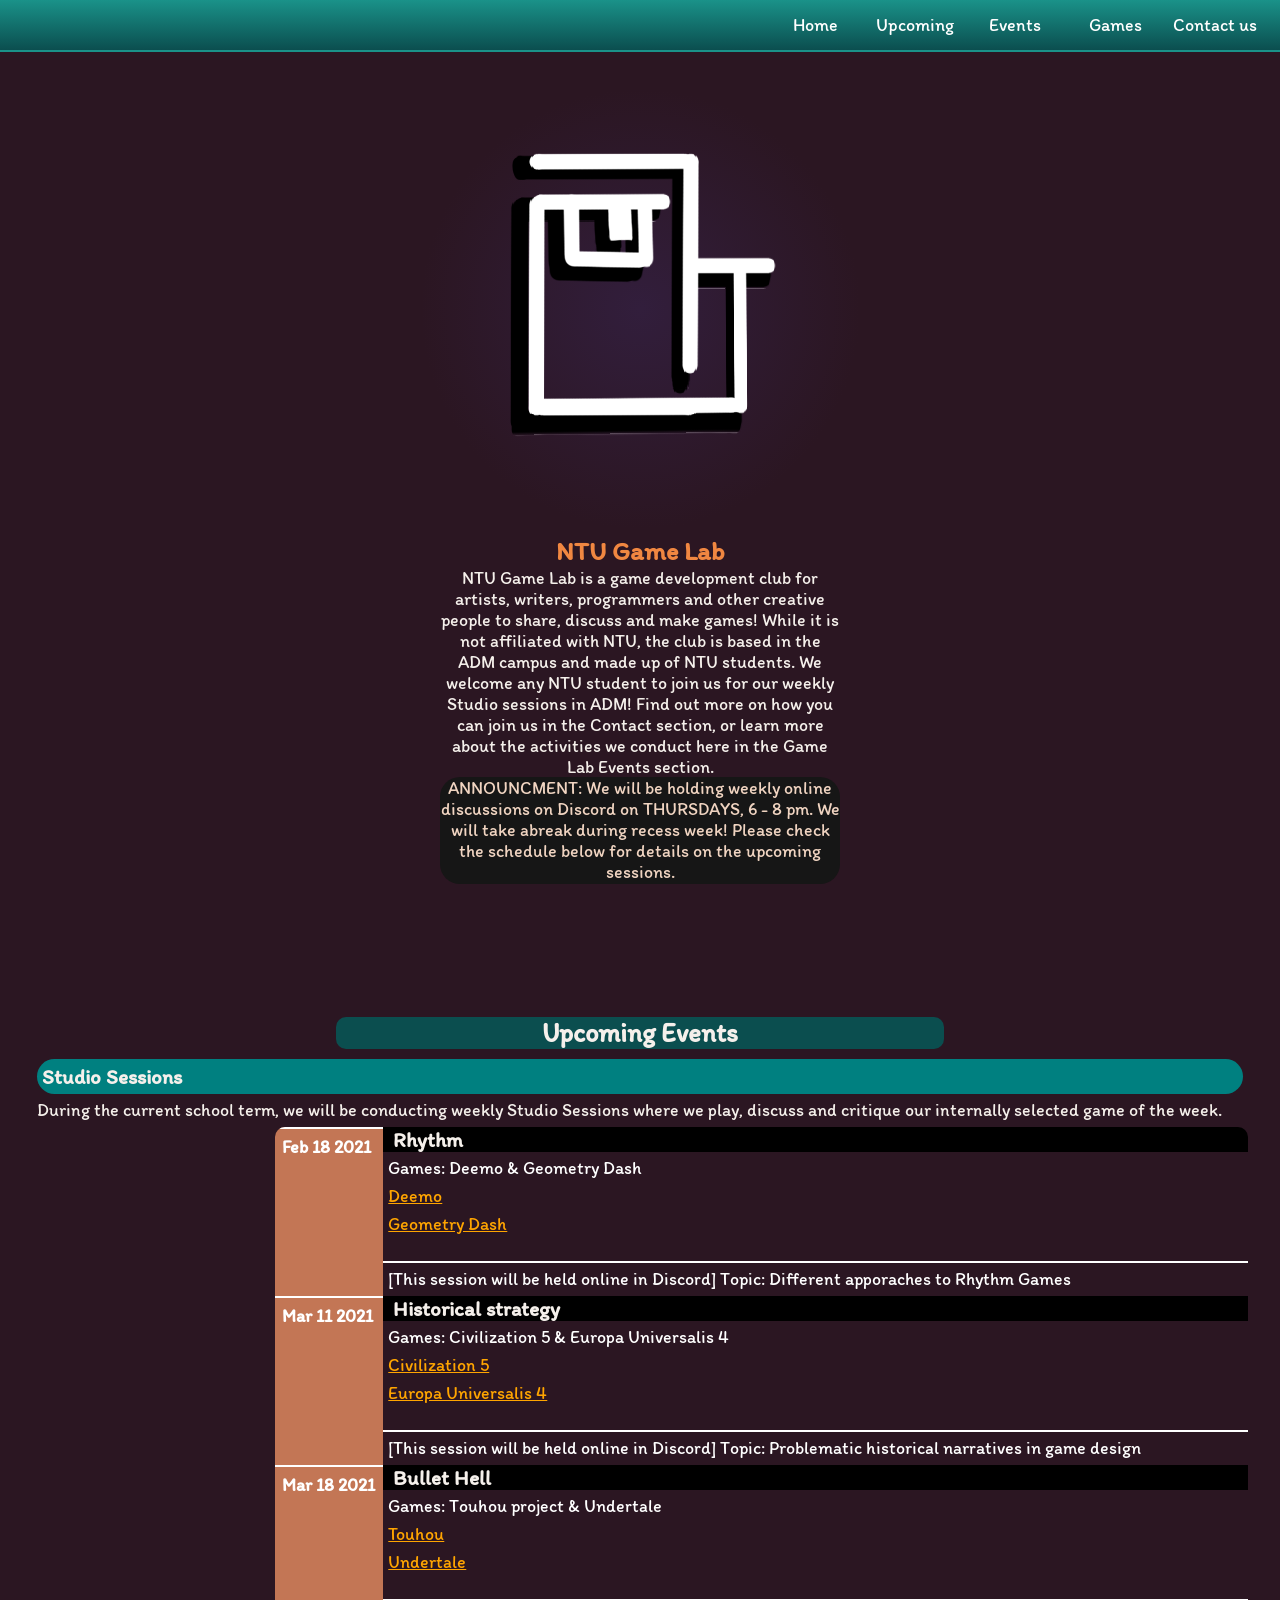
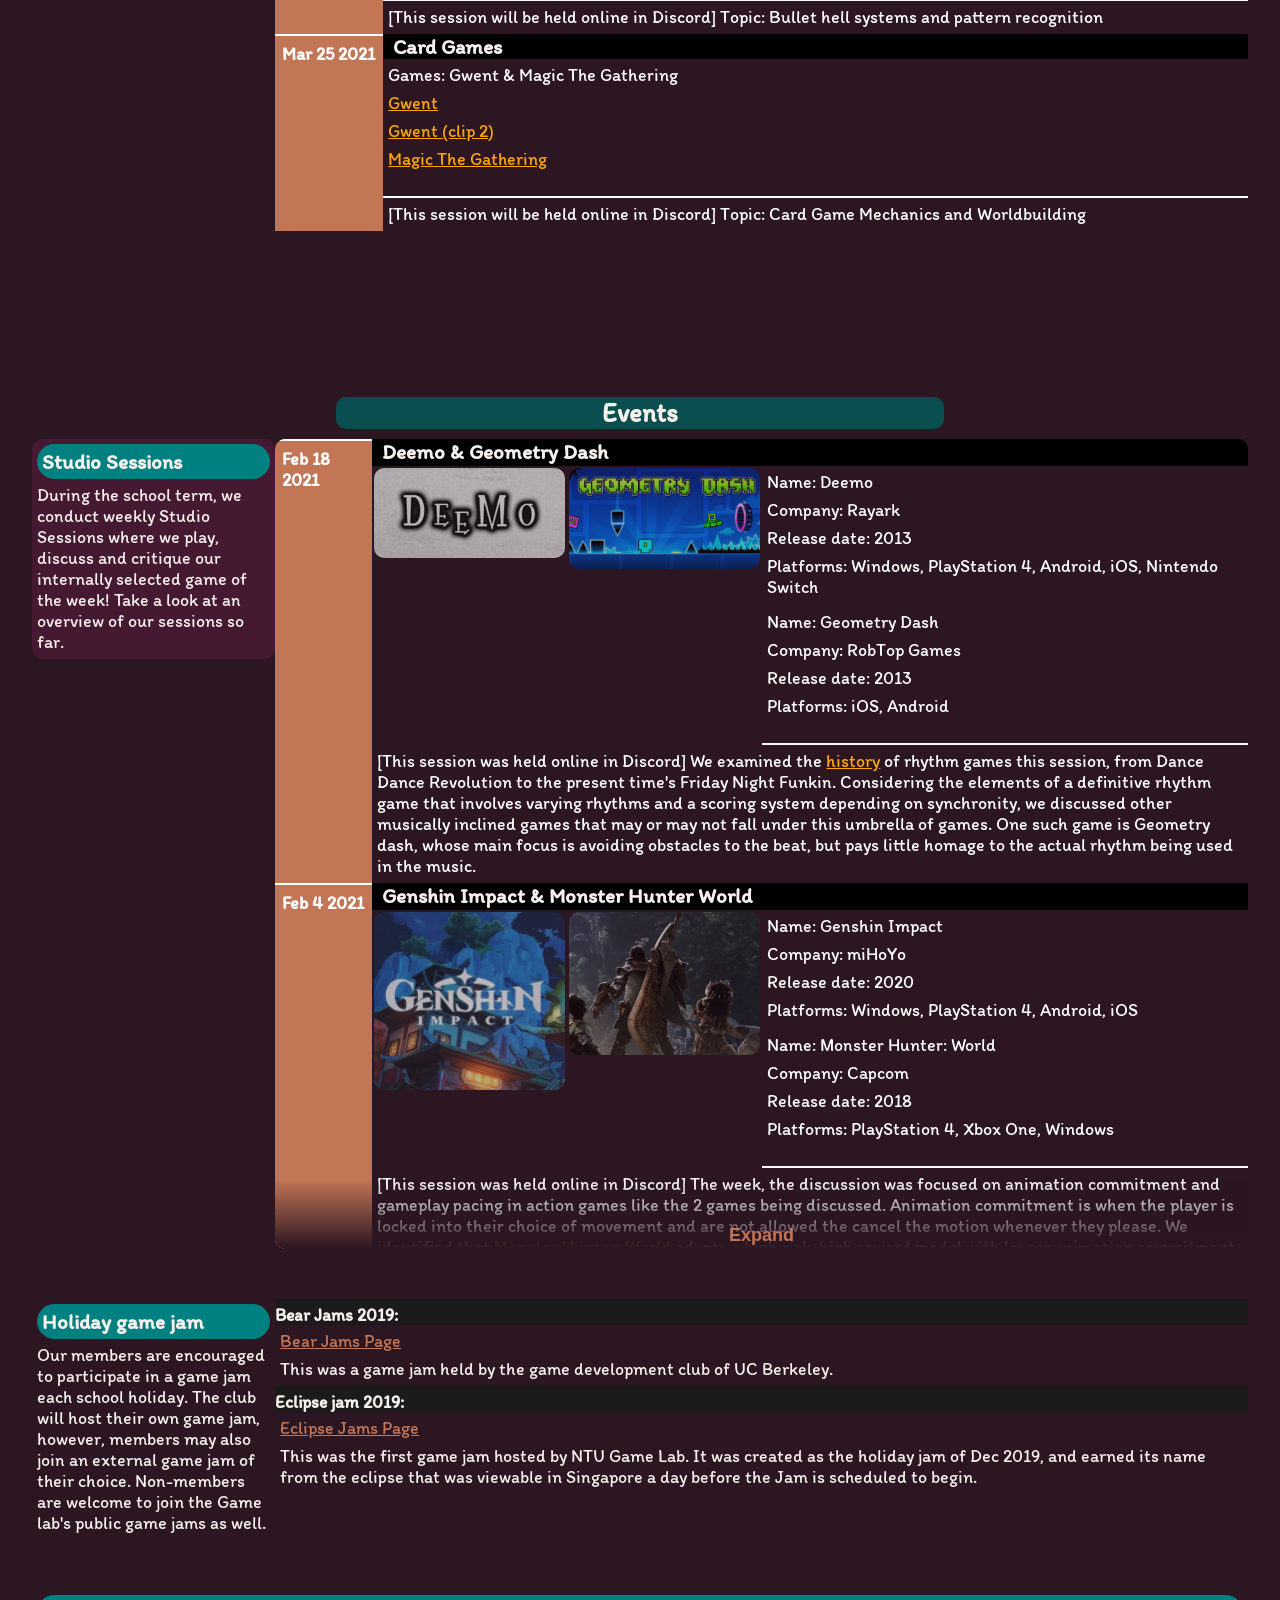
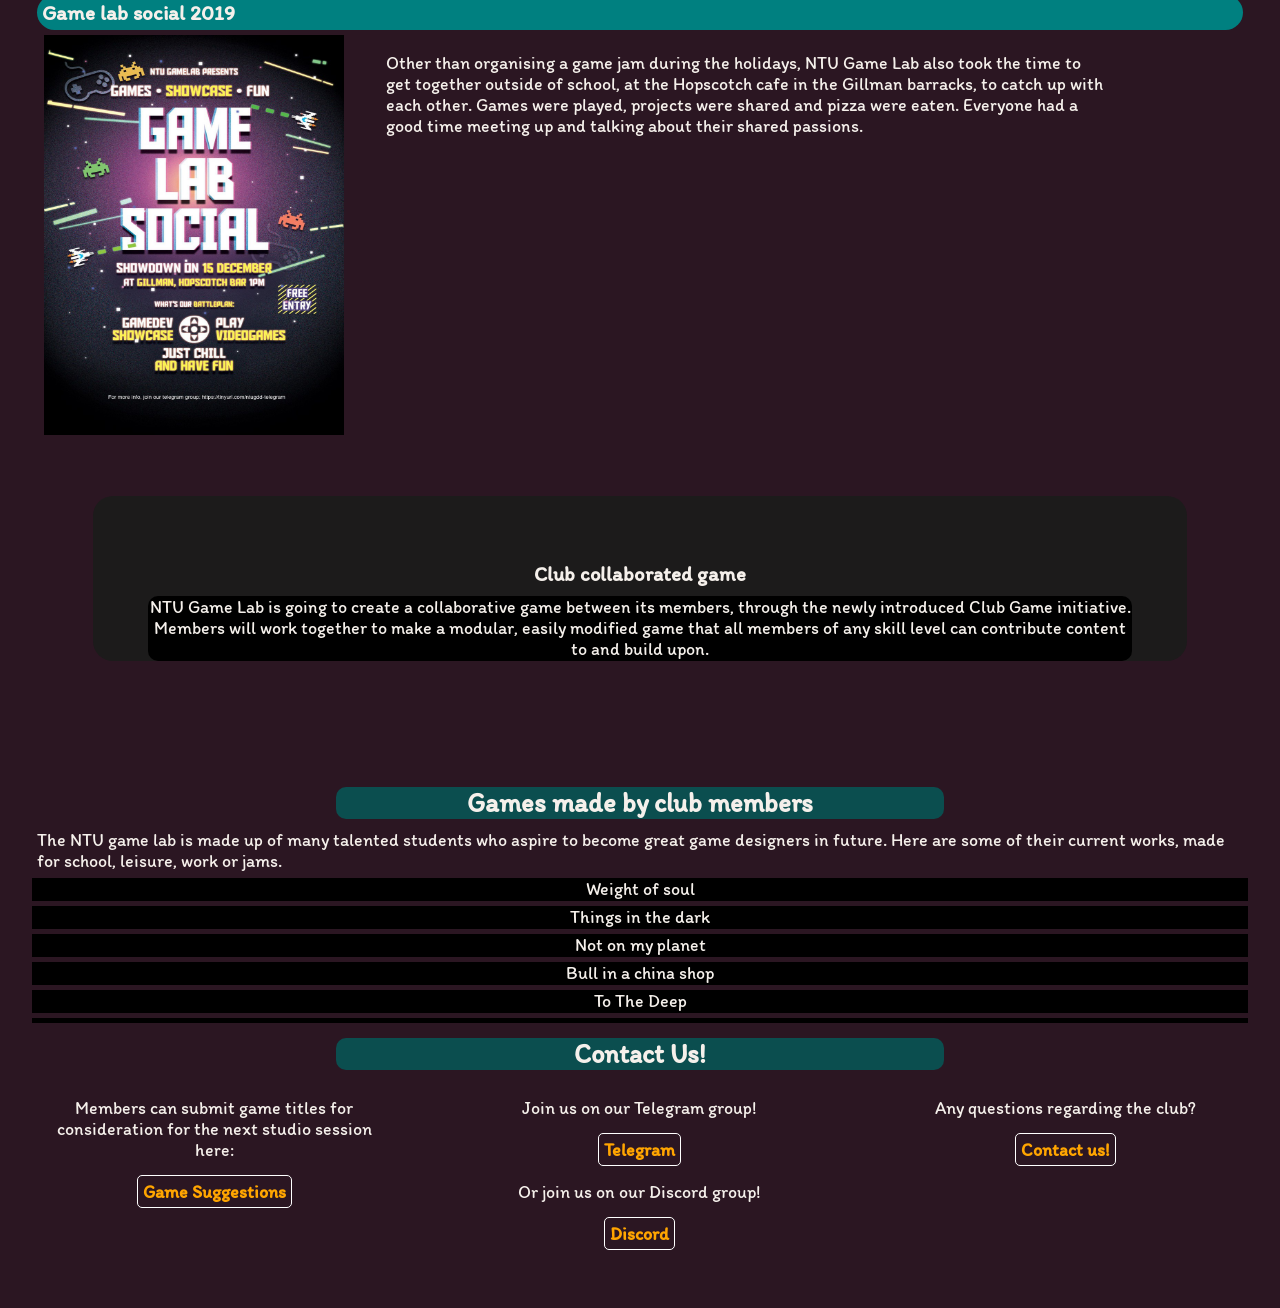
==== index.html @ 14c6bbe9 "New timings" ====
<!DOCTYPE html>

<html>
	 <head>
	 	<meta charset="utf-8">
	 	<meta name="viewport" content="width=device-width, initial-scale=1">
	 	<title>
	 		NTUGameLab
	 	</title>
	 	
	 	<link href="css/style_final.css" rel="stylesheet">
	 	<link href='https://fonts.googleapis.com/css?family=Itim' rel='stylesheet'>
	 	<script>
	 		function expandfunc() {
	 			document.getElementById("expandable").style.height = "100%";
	 			document.getElementById("expandable").style.position = "static";
	 			document.getElementById("box").style.display = "none";
	 			document.getElementById("minbox").style.display = "block";
	 			document.getElementById("expandable").style.overflow = "visible";
	 			var x = document.getElementsByClassName("date_text");
				var y = document.getElementsByClassName("game_titles");
	 			var a;
	 			for (a = 0; a < x.length; a++) {
  					y[a].style.top = "50px";
					}
				var b;
	 			for (b = 0; b < y.length; b++) {
  					x[b].style.top = "50px";
					}
	 		}

	 		function minfunc() {
	 			document.getElementById("expandable").style.height = "50vh";
	 			document.getElementById("expandable").style.position = "relative";
	 			document.getElementById("box").style.display = "block";
	 			document.getElementById("minbox").style.display = "none";
	 			document.getElementById("expandable").style.overflow = "scroll";
	 			var x = document.getElementsByClassName("date_text");
	 			var i;
	 			for (i = 0; i < x.length; i++) {
  					x[i].style.top = "0px";
					}
				var y = document.getElementsByClassName("game_titles");
	 			var a;
	 			for (a = 0; a < x.length; a++) {
  					y[a].style.top = "0px";
					}

				window.location = "#section2";
	 		}

	 		window.addEventListener("load", () => {
 			document.querySelector("body").classList.add("loaded"); 
			});
	 	</script>
	 </head>

	 <nav>
	 	<ul>
	 		<li><a href="#section1">Home</a></li>
	 		<li><a href="#section2">Upcoming</a></li>
	 			<li><a href="#section3">Events</a>
                        <!--dropdown contents-->
                    <ul class="dropdown">
                        <li><a href="#section3">Studio sessions</a></li>
                        <li><a href="#section33">Game Jams</a></li>
                        <li><a href="#section34">Lab Social</a></li>
                        <li><a href="#section35">Club Game</a></li>
                    </ul>
            	</li>
	 		<li><a href="#section4">Games</a></li>
	 		<li><a href="#section5">Contact us</a></li>
	 	</ul>
	 	<section class="clearfix"></section>
	 </nav>

	 <body>
	 	<section class="wrapper">
	 		<header id="section1">
	 			<section>
		 			<img src="images/GL logo.jpg" alt="GameLab logo">
		 			<h1>NTU Game Lab</h1>
		 			<h4>
					NTU Game Lab is a game development club for artists, writers, programmers and other creative people to share, discuss and make games! While it is not affiliated with NTU, the club is based in the ADM campus and made up of NTU students. We welcome any NTU student to join us for our weekly Studio sessions in ADM! Find out more on how you can join us in the Contact section, or learn more about the activities we conduct here in the Game Lab Events section.
					</h4>
					<p> ANNOUNCMENT: We will be holding weekly online discussions on Discord on THURSDAYS, 6 - 8 pm. We will take abreak during recess week! Please check the schedule below for details on the upcoming sessions. </p>
				</section>
			</header>
			
			<section class="section_header" id="section2" style="padding-top:50px">
				<h2>Upcoming Events</h2>
			</section>

			<section class="studio_container">
				<section>
					<h3 class="events_header" id="section21">Studio Sessions</h3>
					<p>During the current school term, we will be conducting weekly Studio Sessions where we play, discuss and critique our internally selected game of the week.</p>
				</section>

				<section class="timeline_container">
					<ul>
						<li class="upcoming">
							<section class="event_date"><p class="date_text"> Feb 18 2021 </p></section>
								<h3 class="game_titles">Rhythm</h3>
										<section class="para">
											<p>Games: Deemo & Geometry Dash</p>
											<p><a href="https://youtu.be/hTI3IUxU4iI" target="_blank">Deemo</a></p> 
											<p><a href="https://youtu.be/wgtxa5CiHrA" target="_blank">Geometry Dash</a></p> 
										</section>

								<p>[This session will be held online in Discord] 
								Topic: Different apporaches to Rhythm Games</p>
						</li>

						<li class="upcoming">
						<section class="event_date"><p class="date_text"> Mar 11 2021 </p></section>
								<h3 class="game_titles">Historical strategy</h3>
										<section class="para">
											<p>Games: Civilization 5 & Europa Universalis 4</p>
											<p><a href="https://youtu.be/ilKgtL5HkIg" target="_blank">Civilization 5</a></p> 
											<p><a href="https://youtu.be/zA-n6DXuG8M" target="_blank">Europa Universalis 4</a></p> 
										</section>

								<p>[This session will be held online in Discord] 
								Topic: Problematic historical narratives in game design</p>
						</li>

						<li class="upcoming">
							<section class="event_date"><p class="date_text"> Mar 18 2021 </p></section>
							<h3 class="game_titles">Bullet Hell</h3>
										<section class="para">
											<p>Games: Touhou project & Undertale</p>
											<p><a href="https://www.youtube.com/watch?v=834hzEX47is" target="_blank">Touhou</a></p> 
											<p><a href="https://youtu.be/SgiHl2kpMis" target="_blank">Undertale</a></p> 
										</section>

								<p>[This session will be held online in Discord] 
								Topic: Bullet hell systems and pattern recognition</p>
						</li>

						<li class="upcoming">
							<section class="event_date"><p class="date_text"> Mar 25 2021 </p></section>
								<h3 class="game_titles">Card Games</h3>
										<section class="para">
											<p>Games: Gwent & Magic The Gathering</p>
											<p><a href="https://youtu.be/5yu7FVZOyAo" target="_blank">Gwent</a></p> 
											<p><a href="https://youtu.be/QE6V8NgKLEQ" target="_blank">Gwent (clip 2)</a></p> 
											<p><a href="https://youtu.be/RZyXU1L3JXk" target="_blank">Magic The Gathering</a></p> 
										</section>

								<p>[This session will be held online in Discord] 
								Topic: Card Game Mechanics and Worldbuilding </p>
						</li>
					</ul>	
			</section>
			<section class="clearfix"></section>

			<section class="section_header" id="section3" style="padding-top:50px">
				<h2>Events</h2>
			</section>

			<section class="studio_container">
				<section class="studio_header">
				<h3 class="events_header" id="section31">Studio Sessions</h3>
				<p>During the school term, we conduct weekly Studio Sessions where we play, discuss and critique our internally selected game of the week! Take a look at an overview of our sessions so far.</p>
				<section class="minbox" id="minbox"><button onclick="minfunc()"><p>Minimise</p></button></section>
				</section>

				<section class="timeline_container" id="expandable">
					<ul>
						<li class="multigame">
							<section class="event_date"><p class="date_text"> Feb 18 2021</p></section>
							<h3 class="game_titles"> Deemo & Geometry Dash</h3>
										<a href="https://deemo.com" target="_blank" class="image image1">
											<section class="image_container">
												<img src="images/deemo.png" alt="https://deemo.com" class="game_image" style="width:100%">
												<section class="overlay">
													<section class="text">Go to site</section>
												</section>
											</section>
										</a>

										<a href="https://store.steampowered.com/app/322170/Geometry_Dash/" target="_blank" class="image image2">
											<section class="image_container">
												<img src="images/geo.png" alt="https://store.steampowered.com/app/322170/Geometry_Dash/" class="game_image" style="width:100%">
												<section class="overlay">
													<section class="text">Go to site</section>
												</section>
											</section>
										</a>
										<section class="clearfix"></section>

										<section class="para">
											<p>Name: Deemo</p>
											<p>Company: Rayark</p>
											<p>Release date: 2013</p>
											<p>Platforms: Windows, PlayStation 4, Android, iOS, Nintendo Switch</p>
											<p> </p>

											<p>Name: Geometry Dash</p>
											<p>Company: RobTop Games</p>
											<p>Release date: 2013</p>
											<p>Platforms: iOS, Android</p>
										</section>

								<p>[This session was held online in Discord] We examined the <a href="https://docs.google.com/presentation/d/1KxuVUyKk7BABR9SKazEMoW6uEi4vVOvwI_0x1cWDPMs/edit?usp=sharing" target="_blank">history</a> of rhythm games this session, from Dance Dance Revolution to the present time's Friday Night Funkin. Considering the elements of a definitive rhythm game that involves varying rhythms and a scoring system depending on synchronity, we discussed other musically inclined games that may or may not fall under this umbrella of games. One such game is Geometry dash, whose main focus is avoiding obstacles to the beat, but pays little homage to the actual rhythm being used in the music. 
								</p>
						</li>

						<li class="multigame">
							<section class="event_date"><p class="date_text"> Feb 4 2021 </p></section>
							<h3 class="game_titles"> Genshin Impact & Monster Hunter World</h3>
										<a href="https://genshin.mihoyo.com/en" target="_blank" class="image image1">
											<section class="image_container">
												<img src="images/genshin.png" alt="https://genshin.mihoyo.com/en" class="game_image" style="width:100%">
												<section class="overlay">
													<section class="text">Go to site</section>
												</section>
											</section>
										</a>

										<a href="http://monsterhunterworld.com" target="_blank" class="image image2">
											<section class="image_container">
												<img src="images/mhw.png" alt="http://monsterhunterworld.com" class="game_image" style="width:100%">
												<section class="overlay">
													<section class="text">Go to site</section>
												</section>
											</section>
										</a>
										<section class="clearfix"></section>

										<section class="para">
											<p>Name: Genshin Impact</p>
											<p>Company: miHoYo</p>
											<p>Release date: 2020</p>
											<p>Platforms: Windows, PlayStation 4, Android, iOS</p>
											<p> </p>

											<p>Name: Monster Hunter: World</p>
											<p>Company: Capcom</p>
											<p>Release date: 2018</p>
											<p>Platforms: PlayStation 4, Xbox One, Windows</p>
										</section>

								<p>[This session was held online in Discord] 
								The week, the discussion was focused on animation commitment and gameplay pacing in action games like the 2 games being discussed. Animation commitment is when the player is locked into their choice of movement and are not allowed the cancel the motion whenever they please. We identified that <a href="https://youtu.be/F8_M-qYEphI" target="_blank">Monster Hunter: World</a> adopts a high risk, high reward model with larger animation commitment for higher damage actions, while <a href="https://youtu.be/_EZx1ly46e4" target="_blank">Genshin Impact</a> allows players to cancel out of even their most strongest abilities most of the time. Additionally, Genshin Impact has a much more forgiving combat system with the health items and plenty of invulnerability frames. These differences lead to one game feeling much faster and fluid compared to another within the genre of action games that seem more turn-based and timing-dependent.</p>
						</li>

						<li class="multigame">
							<section class="event_date"><p class="date_text"> Oct 27 2020 </p></section>
							<h3 class="game_titles">The Last of Us 1 & 2</h3>
										<a href="https://www.playstation.com/en-us/games/the-last-of-us-remastered/" target="_blank" class="image image1">
											<section class="image_container">
												<img src="images/LOU1.jpg" alt="https://www.playstation.com/en-us/games/the-last-of-us-remastered/" class="game_image" style="width:100%">
												<section class="overlay">
													<section class="text">Go to site</section>
												</section>
											</section>
										</a>

										<a href="https://www.playstation.com/en-us/games/the-last-of-us-part-ii-ps4/" target="_blank" class="image image2">
											<section class="image_container">
												<img src="images/LOU2.png" alt="https://www.playstation.com/en-us/games/the-last-of-us-part-ii-ps4/" class="game_image" style="width:100%">
												<section class="overlay">
													<section class="text">Go to site</section>
												</section>
											</section>
										</a>
										<section class="clearfix"></section>

										<section class="para">
											<p>Name: The Last of Us</p>
											<p>Company: Naughty Dog</p>
											<p>Release date: 2013</p>
											<p>Platforms: PlayStation 3, PlayStation 4</p>
											<p> </p>

											<p>Name: The Last of Us Part 2</p>
											<p>Company: Naughty Dog</p>
											<p>Release date: 2020</p>
											<p>Platforms: PlayStation 4</p>
										</section>

								<p>[This session was held online in Discord] 
								It is interesting how the two games build on each other to build a complex and brutal story in the post apocalyptic setting. The last of us 2 uses game mechanics and storytelling to illustrate the cycle of violence. The evolution of minigame like the guitar playing mini through points of the games is also used to convey emotions of loss and healing.</p>
						</li>

						<li class="multigame">
							<section class="event_date"><p class="date_text"> Oct 21 2020 </p></section>
							<h3 class="game_titles">Night in the Woods & Kentucky Route Zero</h3>
										<a href="http://www.nightinthewoods.com" target="_blank" class="image image1">
											<section class="image_container">
												<img src="images/NITW.png" alt="http://www.nightinthewoods.com" class="game_image" style="width:100%">
												<section class="overlay">
													<section class="text">Go to site</section>
												</section>
											</section>
										</a>

										<a href="http://kentuckyroutezero.com" target="_blank" class="image image2">
											<section class="image_container">
												<img src="images/Kentuky.png" alt="http://kentuckyroutezero.com" class="game_image" style="width:100%">
												<section class="overlay">
													<section class="text">Go to site</section>
												</section>
											</section>
										</a>
										<section class="clearfix"></section>

										<section class="para">
											<p>Name: Night in the Woods</p>
											<p>Company: Infinite Fall</p>
											<p>Release date: 2017</p>
											<p>Platforms: PC, PlayStation 4, Xbox One, Nintendo Switch</p>
											<p> </p>

											<p>Name: Kentucky Route Zero</p>
											<p>Company: Cardboard Computer</p>
											<p>Release date: 2013</p>
											<p>Platforms: PC, PlayStation 4, Xbox One, Nintendo Switch</p>
										</section>

								<p>[This session was held online in Discord] 
								This week, the group discussed narrative plus mechanics in the games' use of sound, textboxes and choices to bring out their overarching moods. And how games can be designed to achieve goals while not going over their budget.</p>
						</li>

						<li class="multigame">
							<section class="event_date"><p class="date_text"> Oct 14 2020 </p></section>
							<h3 class="game_titles">XCOM:eu & Invisible, Inc.</h3>
										<a href="https://www.xcom.com/xcom-enemy-unknown/" target="_blank" class="image image1">
											<section class="image_container">
												<img src="images/Xcom.jpg" alt="https://www.xcom.com/xcom-enemy-unknown/" class="game_image" style="width:100%">
												<section class="overlay">
													<section class="text">Go to site</section>
												</section>
											</section>
										</a>

										<a href="https://www.klei.com/games/invisible-inc" target="_blank" class="image image2">
											<section class="image_container">
												<img src="images/Invis.png" alt="https://www.klei.com/games/invisible-inc" class="game_image" style="width:100%">
												<section class="overlay">
													<section class="text">Go to site</section>
												</section>
											</section>
										</a>
										<section class="clearfix"></section>

										<section class="para">
											<p>Name: XCOM: Enemy Unknown</p>
											<p>Company: Firaxis Games</p>
											<p>Release date: 2012</p>
											<p>Platforms: PC, PlayStation 4, Xbox One, Nintendo Switch</p>
											<p> </p>

											<p>Name: Invisible, Inc.</p>
											<p>Company: Klei Entertainment </p>
											<p>Release date: 2015</p>
											<p>Platforms: PC, PlayStation 4, Nintendo Switch</p>
										</section>

								<p>[This session was held online in Discord] 
								The turn-based strategy genre have a wild range of specific mechanics. These two games both use the cover system, but one gives significantly more control to the player. We also discussed how one genre can have many stylistic extremes, with Mario + Rabbids Kingdom Battle also using similar mechanics.</p>
						</li>

						<li class="multigame">
							<section class="event_date"><p class="date_text"> Oct 7 2020 </p></section>
							<h3 class="game_titles">Valorant & CS:go</h3>
										<a href="https://playvalorant.com/en-sg/" target="_blank" class="image image1">
											<section class="image_container">
												<img src="images/Valorant.png" alt="https://playvalorant.com/en-sg/" class="game_image" style="width:100%">
												<section class="overlay">
													<section class="text">Go to site</section>
												</section>
											</section>
										</a>

										<a href="https://blog.counter-strike.net" target="_blank" class="image image2">
											<section class="image_container">
												<img src="images/CSGO.png" alt="https://blog.counter-strike.net" class="game_image" style="width:100%">
												<section class="overlay">
													<section class="text">Go to site</section>
												</section>
											</section>
										</a>
										<section class="clearfix"></section>

										<section class="para">
											<p>Name: Valorant</p>
											<p>Company: Riot Games</p>
											<p>Release date: 2020</p>
											<p>Platforms: Microsoft Windows</p>
											<p> </p>

											<p>Name: Counter-Strike: Global Offensive</p>
											<p>Company: Valve </p>
											<p>Release date: 2012</p>
											<p>Platforms: PC, PlayStation 3, Xbox 360</p>
										</section>

								<p>[This session was held online in Discord] 
								This very technical session focused in depth about pro strategies in these two esports games, and how their different mechanics effect player's demographic and play styles in the competitive scene. </p>
						</li>

						<li class="multigame">
							<section class="event_date"><p class="date_text"> Sept 23 2020 </p></section>
							<h3 class="game_titles">Ori & Hollow Knight</h3>
										<a href="https://www.orithegame.com/blind-forest/" target="_blank" class="image image1">
											<section class="image_container">
												<img src="images/ori.png" alt="https://www.orithegame.com/blind-forest/" class="game_image" style="width:100%">
												<section class="overlay">
													<section class="text">Go to site</section>
												</section>
											</section>
										</a>

										<a href="https://hollowknight.com" target="_blank" class="image image2">
											<section class="image_container">
												<img src="images/Hollow.png" alt="https://hollowknight.com" class="game_image" style="width:100%">
												<section class="overlay">
													<section class="text">Go to site</section>
												</section>
											</section>
										</a>
										<section class="clearfix"></section>

										<section class="para">
											<p>Name: Ori and the Blind Forest</p>
											<p>Company: Moon Studios</p>
											<p>Release date: 2015</p>
											<p>Platforms: PC, Xbox One, Nintendo Switch</p>
											<p> </p>

											<p>Name: Hollow Knight</p>
											<p>Company: Team Cherry</p>
											<p>Release date: 2017</p>
											<p>Platforms: PC, PlayStation 4, Xbox One, Nintendo Switch</p>
										</section>

								<p>[This session was held online in Discord] 
								With both games relying heavily on colour coding, too much colours could result in potential noise for game. Differences in the gameplay experience led to a debate on the utility of a small cast of characters vs a larger one. We observed that Ori's more flowy controls match its larger (scaled to character) areas and the knight's precise controls to a smaller area. Finally, we examined how the two games links their health system to other mechanics. Namely magic vs saving and magic. </p>
						</li>

						<li class="multigame">
							<section class="event_date"><p class="date_text"> Sept 16 2020 </p></section>
							<h3 class="game_titles">Semblance & The Floor is Jelly</h3>
										<a href="https://www.nyamakop.co.za" target="_blank" class="image image1">
											<section class="image_container">
												<img src="images/SEMBLANCE.jpg" alt="https://www.nyamakop.co.za" class="game_image" style="width:100%">
												<section class="overlay">
													<section class="text">Go to site</section>
												</section>
											</section>
										</a>

										<a href="https://thefloorisjelly.com" target="_blank" class="image image2">
											<section class="image_container">
												<img src="images/Jelly.png" alt="https://thefloorisjelly.com" class="game_image" style="width:100%">
												<section class="overlay">
													<section class="text">Go to site</section>
												</section>
											</section>
										</a>
										<section class="clearfix"></section>

										<section class="para">
											<p>Name: Semblance</p>
											<p>Company: Nyamakop</p>
											<p>Release date: 2018</p>
											<p>Platforms: PC, Nintendo Switch</p>
											<p> </p>

											<p>Name: The Floor is Jelly</p>
											<p>Company: Auren Snyder</p>
											<p>Release date: 2018</p>
											<p>Platforms: PC</p>
										</section>

								<p>[This session was held online in Discord] 
								These are both puzzle platformers in the itch.Io BLM bundle who makes sure of malleable environment as a main mechanic. However, the discussion brought about the different levels of engagement from the player to the game due to the more limited amount of randomness and alternative solutions in Semblance compared to The Floor is Jelly.</p>
						</li>

						<li class="multigame">
							<section class="event_date"><p class="date_text"> Sept 9 2020 </p></section>
							<h3 class="game_titles">>Observer_ & Detention</h3>
										<a href="https://observer-game.com" target="_blank" class="image image1">
											<section class="image_container">
												<img src="images/Observer.png" alt="https://observer-game.com" class="game_image" style="width:100%">
												<section class="overlay">
													<section class="text">Go to site</section>
												</section>
											</section>
										</a>

										<a href="http://redcandlegames.com/presskit/sheet.php?p=detention#trailers" target="_blank" class="image image2">
											<section class="image_container">
												<img src="images/detention.png" alt="http://redcandlegames.com/presskit/sheet.php?p=detention#trailers" class="game_image" style="width:100%">
												<section class="overlay">
													<section class="text">Go to site</section>
												</section>
											</section>
										</a>
										<section class="clearfix"></section>

										<section class="para">
											<p>Name: >Observer_ </p>
											<p>Company: Bloober Team</p>
											<p>Release date: 2017</p>
											<p>Platforms: PC, PlayStation 4, Xbox One, Nintendo Switch</p>
											<p> </p>

											<p>Name: Detention</p>
											<p>Company: Red Candle Games</p>
											<p>Release date: 2017</p>
											<p>Platforms: PC, PlayStation 4, Nintendo Switch</p>
										</section>

								<p>[This session was held online in Discord] 
								These two horror games well reflects aspects of their individual cultures, harnessing paranoia and fear we feel in our real lives to make us feel afraid while playing the games. It was especially interesting to discuss the impact of culturally relevant events reflected in these games as part of its narratives.</p>
						</li>

						<li class="multigame">
							<section class="event_date"><p class="date_text"> Sept 2 2020 </p></section>
							<h3 class="game_titles">A Dark Room & Candy Box</h3>
										<a href="http://adarkroom.doublespeakgames.com" target="_blank" class="image image1">
											<section class="image_container">
												<img src="images/Dark.jpg" alt="http://adarkroom.doublespeakgames.com" class="game_image" style="width:100%">
												<section class="overlay">
													<section class="text">Go to site</section>
												</section>
											</section>
										</a>

										<a href="https://candybox2.github.io/candybox/" target="_blank" class="image image2">
											<section class="image_container">
												<img src="images/Candy.png" alt="https://candybox2.github.io/candybox/" class="game_image" style="width:100%">
												<section class="overlay">
													<section class="text">Go to site</section>
												</section>
											</section>
										</a>
										<section class="clearfix"></section>

										<section class="para">
											<p>Name: A Dark Room</p>
											<p>Company: Doublespeak Games</p>
											<p>Release date: 2013</p>
											<p>Platforms: PC</p>
											<p> </p>

											<p>Name: Candy Box</p>
											<p>Company: Aniwey</p>
											<p>Release date: 2013</p>
											<p>Platforms: PC</p>
										</section>

								<p>[This session was held online in Discord] 
								Despite the lack of graphics , sounds and feedback, these web games are still captivating and engaging to the audience. As text-based real-time idle games, we discussed how new players might not be patient enough to wait for new progress. Due to its limited medium, the lack of feedback in combat for these games were also a factor that decreased its attractiveness to players now.</p>
						</li>

						<li class="multigame">
							<section class="event_date"><p class="date_text"> Aug 26 2020 </p></section>
							<h3 class="game_titles">Gris & Transistor</h3>
										<a href="https://nomada.studio" target="_blank" class="image image1">
											<section class="image_container">
												<img src="images/GRIS.png" alt="https://nomada.studio" class="game_image" style="width:100%">
												<section class="overlay">
													<section class="text">Go to site</section>
												</section>
											</section>
										</a>

										<a href="https://www.supergiantgames.com/games/transistor/" target="_blank" class="image image2">
											<section class="image_container">
												<img src="images/Transistor_Box_Art_.jpg" alt="https://www.supergiantgames.com/games/transistor/" class="game_image" style="width:100%">
												<section class="overlay">
													<section class="text">Go to site</section>
												</section>
											</section>
										</a>
										<section class="clearfix"></section>

										<section class="para">
											<p>Name: Gris</p>
											<p>Company: Nomada Studios</p>
											<p>Release date: 2018</p>
											<p>Platforms: PC, Nintendo Switch, PlayStation 4</p>
											<p> </p>

											<p>Name: Transistor</p>
											<p>Company: Supergiant Games</p>
											<p>Release date: 2017</p>
											<p>Platforms: PlayStation 4, Nintendo Switch, PC</p>
										</section>

								<p>[This session was held online in Discord] 
								This session was spent discussing how the two games used the silent protagonist trope as a narrative focal points for their games. The abstract world of Gris allows for a much lighter cognitive load than the action-packed, colourful world of transistor-- each art style and game mechanic suiting their individual emotional landscape. We also exchanged thoughts on the two game's endings and our own experiences playing these games. In conclusion, Gris is a relaxing game with tense moments, while transistor is a tense game with relaxing moments.</p>
						</li>

						<li class="multigame">
							<section class="event_date"><p class="date_text"> Aug 19 2020 </p></section>
							<h3 class="game_titles">Fall guys & overcooked</h3>
										<a href="http://www.ghosttowngames.com/overcooked/" target="_blank" class="image image1">
											<section class="image_container">
												<img src="images/Boat_Screen.jpg" alt="http://www.ghosttowngames.com/overcooked/" class="game_image" style="width:100%">
												<section class="overlay">
													<section class="text">Go to site</section>
												</section>
											</section>
										</a>

										<a href="https://fallguys.com" target="_blank" class="image image2">
											<section class="image_container">
												<img src="images/Fallguys.png" alt="https://fallguys.com" class="game_image" style="width:100%">
												<section class="overlay">
													<section class="text">Go to site</section>
												</section>
											</section>
										</a>
										<section class="clearfix"></section>

										<section class="para">
											<p>Name: Overcooked</p>
											<p>Company: 2016</p>
											<p>Release date: Ghost town games</p>
											<p>Platforms: Nintendo Switch, PlayStation 4, Xbox 1, PC(Windows)</p>
											<p> </p>

											<p>Name: Fall Guys: Ultimate Knockout</p>
											<p>Company: Mediatonic</p>
											<p>Release date: 2020</p>
											<p>Platforms: PlayStation 4, PC</p>
										</section>

								<p>[This session was held online in Discord] 
								As very different games with similar aesthetics, the two games serve very different roles: Overcooked is a team game that we play to improve our co-operation skills and task management, while Fall Guys allow us to relax and have fun - to a certain extent. As we look closely at the techniques these games employ to increase their replay value, we also discussed how we might improve or change these games to make them more repayable.</p>
						</li>

						<li class="monogame_container">
							<section class="event_date"><p class="date_text"> Apr 6 2020 </p></section>
							<h3 class="game_titles">Batman: Arkham Knight</h3>

							<a href="https://rocksteadyltd.com/#arkham-knight" target="_blank" class="image">
								<section class="image_container">
									<img src="images/batman.png" alt="https://rocksteadyltd.com/#arkham-knight" class="game_image" style="width:100%">
									<section class="overlay">
										<section class="text">Go to site</section>
									</section>
								</section>
							</a>
							<section class="clearfix"></section>

							<section class="para">
								<p>Name: Batman: Arkham Knight</p>
								<p>Creator: Rcoksteady Studios</p>
								<p>Release date: 2015</p>
								<p>Platforms: PC, Playstation 4, Xbox One</p>
							</section>

							<p>[This session was held online in Discord]
							After a few weeks of indie games, we return to a triple A franchise. With it's atmospheric music and gritty shaders, we discussed the use of the Batman IP within the game world, as well as overused comic book cliches in game. With the game's extensive amount of content and unique mechanics, it is hard to find any fault in such a game made with as much time, effort and love as Batman: Arkham Knight.</p>
						</li>

						<li class="monogame_container">
							<section class="event_date"><p class="date_text"> Mar 30 2020 </p></section>
							<h3 class="game_titles">Disco Elysium</h3>

							<a href="https://zaumstudio.com" target="_blank" class="image">
								<section class="image_container">
									<img src="images/Disco.png" alt="https://zaumstudio.com" class="game_image" style="width:100%">
									<section class="overlay">
										<section class="text">Go to site</section>
									</section>
								</section>
							</a>
							<section class="clearfix"></section>

							<section class="para">
								<p>Name: Disco Elysium</p>
								<p>Creator: ZA/UM</p>
								<p>Release date: 2019</p>
								<p>Platforms: PC, Playstation 4, Xbox One</p>
							</section>

							<p>[This session was held online in Discord]
							The award-winning rpg game, Disco Elysium brought us along a journey of examining desktop game mechanics and text adventure games combined. The interesting UI design, accompanied by a talk by the developers regarding it, serves as a backdrop for us to think about considerations for our own UI designs in future.</p>
						</li>

						<li class="monogame_container">
							<section class="event_date"><p class="date_text"> Mar 23 2020 </p></section>

								<h3 class="game_titles">Thomas was alone</h3>
								<a href="http://www.mikebithellgames.com/thomaswasalone/" target="_blank" class="image">
									<section class="image_container">
										<img src="images/TWA.png" alt="http://www.mikebithellgames.com/thomaswasalone/" class="game_image" style="width:100%">
										<section class="overlay">
											<section class="text">Go to site</section>
										</section>
									</section>
								</a>
								<section class="clearfix"></section>

								<section class="para">
									<p>Name: Thomas was alone</p>
									<p>Creator: Mike Bithell</p>
									<p>Release date: 2012</p>
									<p>Platforms: PC, Playstation 4, Android, Xbox One</p>
								</section>

								<p>[This session was held online in Discord] Thomas was alone implored us to examine how an interesting narration can make us invested in the most simplest of character sprites. While the portrayal of female characters in the game has room for improvement, each of the cubic characters are fleshed out well through their abilities and their thoughts. As a puzzle platformer, the game has small accessibility issues and slightly unbalanced difficulty, giving rise to our discussion of how we could improve the game to allow different skill levels to complete such a game.</p>
						</li>

						<li class="monogame_container">
							<section class="event_date"><p class="date_text"> Mar 16 2020 </p></section>

								<h3 class="game_titles">Undertale</h3>
								<a href="https://undertale.com" target="_blank" class="image">
									<section class="image_container">
										<img src="images/Undertale.jpg" alt="https://undertale.com" class="game_image" style="width:100%">
										<section class="overlay">
											<section class="text">Go to site</section>
										</section>
									</section>
								</a>
								<section class="clearfix"></section>

								<section class="para">
									<p>Name: Undertale</p>
									<p>Creator: Toby Fox</p>
									<p>Release date: 2015</p>
									<p>Platforms: PC, PS4, PS Vita, Nintendo switch</p>
								</section>

								<p>Undertale, the intrnational sensation. We discussed how Undertale wins the hearts of so many players with its great sotrytelling and compelling music. Even while it's gameplay may not be for everyone, it's whismical and unique narrative tone is consistently loved by a great number of people. It truly is an insiprational game, not just through its contents, but also through the meta narrative of a single person, working mostly by himself, being able to bring an entire world to life through successfuly creating such an expansive game.</p>
						</li>

						<li class="monogame_container">
							<section class="event_date"><p class="date_text"> Mar 9 2020 </p></section>
							<h3 class="game_titles">Abzu</h3>
							<a href="https://abzugame.com" target="_blank" class="image">
								<section class="image_container">
									<img src="images/abzu.jpg" alt="https://abzugame.com" class="game_image" style="width:100%">
									<section class="overlay">
										<section class="text">Go to site</section>
									</section>
								</section>
							</a>
							<section class="clearfix"></section>

							<section class="para">
								<p>Name: Abzu</p>
								<p>Company: Giant Squid</p>
								<p>Release date: 2016</p>
								<p>Platforms: PC, PS4, Xbox One, Nintendo switch</p>
							</section>

							<p>Diving into the beautiful world that is Abzu, we examined the use of symbols, lighting and leading lines in level design and storytelling. Although it's controls take some getting used to and the gameplay may be dry for some of our members, we all had a good time listening to this <a href="https://youtu.be/l9NX06mvp2E" target="_blank">talk</a> by the developers on how they solved certain issues they faced with the game.</p>
						</li>

						<li class="monogame_container">
							<section class="event_date"><p class="date_text"> Feb 24 2020 </p></section>
							<h3 class="game_titles">StarCraft</h3>
							<a href="https://starcraft.com/en-sg/" target="_blank" class="image">
								<section class="image_container">
									<img src="images/starcraft.jpg" alt="https://starcraft.com/en-sg/" class="game_image" style="width:100%">
									<section class="overlay">
										<section class="text">Go to site</section>
									</section>
								</section>
							</a>
							<section class="clearfix"></section>

							<section class="para">
								<p>Name: StarCraft</p>
								<p>Company: Blizzard Entertainment</p>
								<p>Release date: 1998</p>
								<p>Platforms: PC, Nintendo64</p>
							</section>

							<p>We explore the original real-time strategy game that started the entire genre and introduced new ways to integrate storytelling with gameplay. While we spent time criticising the limited pathfinding capabilities of this classic, the game also gave us an opportunity  appreciate how technology has improved through our lifetime.</p>
						</li>

						<li class="monogame_container">
							<section class="event_date"><p class="date_text"> Feb 17 2020 </p></section>
							<h3 class="game_titles">Sky: Children of the light</h3>
							<a href="https://thatskygame.com" target="_blank" class="image">
								<section class="image_container">
									<img src="images/skyimage.jpg" alt="https://thatskygame.com" class="game_image" style="width:100%">
									<section class="overlay">
										<section class="text">Go to site</section>
									</section>
								</section>
							</a>
							<section class="clearfix"></section>

							<section class="para">
								<p>Name: Sky:Children of the light</p>
								<p>Company: That Game company</p>
								<p>Release date: 2019</p>
								<p>Platforms: Xbox One, IOS, Android, Playstation 4</p>
							</section>

							<p>Our first lab session examining a mobile game, ThatSkyGame brought us a journey through cloud shaders, crunchy grass sound effects and slightly troublesome one-handed controls. We discussed the choices made for the game to be mobile and multiplayer, as well as how it might function as a walking simulator instead.</p>
						</li>

						<li class="monogame_container">
							<section class="event_date"><p class="date_text"> Feb 10 2020 </p></section>
							<h3 class="game_titles">Half-life 2</h3>
							<a href="https://www.half-life.com/en/halflife2" target="_blank" class="image">
								<section class="image_container">
									<img src="images/halflife2_coverart.jpg" alt="https://www.half-life.com/en/halflife2" class="game_image" style="width:100%">
									<section class="overlay">
										<section class="text">Go to site</section>
									</section>
								</section>
							</a>
							<section class="clearfix"></section>

							<section class="para">
								<p>Name: Half-life 2</p>
								<p>Company: Valve</p>
								<p>Release date: 2004</p>
								<p>Platforms: Xbox, Xbox 360, PlayStation 3, PC</p>
							</section>

							<p>We examined this classic for all its firsts in video game history, such as its extensive use of environmental storytelling, lack of cutscene and interactability with physics objects in game. We also spent time appreciating the signposting in the game, where lit areas lead the player towards their next objective. From the occasional trouble the new players in our session faced, there were still some unresolved pathfinding issues in the game.</p>
						</li>

						<li class="monogame_container">
							<section class="event_date"><p class="date_text"> Feb 3 2020 </p></section>
							<h3 class="game_titles">Edith Finch</h3>
							<a href="http://www.giantsparrow.com/games/finch/" target="_blank" class="image">
								<section class="image_container">
									<img src="images/house_through_trees.jpg" alt="http://www.giantsparrow.com/games/finch/" class="game_image" style="width:100%">
									<section class="overlay">
										<section class="text">Go to site</section>
									</section>
								</section>
							</a>
							<section class="clearfix"></section>

							<section class="para">
								<p>Name: What remains of Edith Finch</p>
								<p>Company: Giant sparrow</p>
								<p>Release date: 2017</p>
								<p>Platforms: Playstation4, Xbox 1, Nintendo switch</p>
							</section>

							<p>This walking simulator brought us a journey through the intricacies of level design, detailed modeling and storytelling. Within the studio session, we managed to complete most of the game. Most of us were extremely taken by how well the level is designed, such that even diverging paths are hidden from view; only to be seen when viewed at a specific angle in game.</p>
						</li>

						<li class="monogame_container">
							<section class="event_date"><p class="date_text"> Oct 30 2019 </p></section>
							<h3 class="game_titles">Hades</h3>

							<a href="https://www.supergiantgames.com/games/hades/" target="_blank" class="image">
								<section class="image_container">
									<img src="images/hades.jpg" alt="https://www.supergiantgames.com/games/hades/" class="game_image" style="width:100%">
									<section class="overlay">
										<section class="text">Go to site</section>
									</section>
								</section>
							</a>
							<section class="clearfix"></section>

							<section class="para">
								<p>Name: Hades</p>
								<p>Company: Supergiant Games</p>
								<p>Release date: Early access, 2018</p>
								<p>Platforms: PC (Windows)</p>
							</section>

							<p>We explored reasons for the longevity of the Rogue-like genre of games, examining the crucial aspects of games in the genre and how it incorporates forms of progression even while keeping the randomised enemy rooms. We also spent time appreciating the aesthetics of Hades, with its clear colour coded enemy types and telegraphing.</p>
						</li>

						<li class="monogame_container">
							<section class="event_date"><p class="date_text"> Oct 23 2019 </p></section>
							<h3 class="game_titles">BOTW</h3>
							<a href="https://www.nintendo.com/games/detail/the-legend-of-zelda-breath-of-the-wild-switch/" target="_blank" class="image">
								<section class="image_container">
									<img src="images/BOTW_char.jpg" alt="https://www.nintendo.com/games/detail/the-legend-of-zelda-breath-of-the-wild-switch/" class="game_image" style="width:100%">
									<section class="overlay">
										<section class="text">Go to site</section>
									</section>
								</section>
							</a>

							<section class="para">
								<p>Name: the Legend of Zelda: Breath of the Wild</p>
								<p>Company: Nintendo</p>
								<p>Release date: 2017</p>
								<p>Platforms: Nintendo Switch, Wii U</p>
							</section>

							<p>We took a deep dive into the graphics system for the creation of campfires and smoke in the legend of zelda game: breath of the wild. We also held a spirited discussion over the various technical exploits used to speedrun the game, and others like it; such as, using the resetting of 3D character models during equipment swap to shift sprite position into outofbounds.</p>
						</li>

						<li class="multigame">
							<section class="event_date"><p class="date_text"> Oct 16 2019 </p></section>
							<h3 class="game_titles">Untitled goose & overcooked</h3>
										<a href="http://www.ghosttowngames.com/overcooked/" target="_blank" class="image image1">
											<section class="image_container">
												<img src="images/Boat_Screen.jpg" alt="http://www.ghosttowngames.com/overcooked/" class="game_image" style="width:100%">
												<section class="overlay">
													<section class="text">Go to site</section>
												</section>
											</section>
										</a>

										<a href="https://goose.game" target="_blank" class="image image2">
											<section class="image_container">
												<img src="images/goose_game.jpg" alt="https://goose.game" class="game_image" style="width:100%">
												<section class="overlay">
													<section class="text">Go to site</section>
												</section>
											</section>
										</a>
										<section class="clearfix"></section>

										<section class="para">
											<p>Name: Overcooked</p>
											<p>Company: 2016</p>
											<p>Release date: Ghost town games</p>
											<p>Platforms: Nintendo Switch, PlayStation 4, Xbox 1, PC(Windows)</p>
											<p> </p>

											<p>Name: untitled goose game</p>
											<p>Company: House house</p>
											<p>Release date: 2019</p>
											<p>Platforms: Nintendo Switch, PlayStation 4, Xbox 1, PC(Windows)</p>
										</section>

								<p>We spent a relaxing afternoon discussing unconventional game types and why the Untitled goose game managed to capture the hearts of so many gamers. We also spent some time in overcooked, experiencing for ourselves the phenomenon of going into the "zone", a state of high concentration that any competitive gamers cite as a state of high concentration and performance.</p>
						</li>

						<section class="clearfix"></section>
					</ul>
					<section class="box" id="box"><button onclick="expandfunc()"><p>Expand</p></button></section>
				</section>
				<section class="clearfix"></section>
			</section>

			<section class="jam_container"  id="section33" style="padding-top:50px"> 
				<section class="events_n_info">
				<section class="events_header">
					<h3>Holiday game jam</h3>
				</section>
			<p class="jam_info">Our members are encouraged to participate in a game jam each school holiday. The club will host their own game jam, however, members may also join an external game jam of their choice. Non-members are welcome to join the Game lab's public game jams as well.</p></section>

			<ul>
				<li>
					<h3>Bear Jams 2019:</h3>
					<p><a href="https://itch.io/jam/bear-jams-fall-2019" target="_blank">Bear Jams Page</a></p>
					<p>This was a game jam held by the game development club of UC Berkeley.</p>
				</li>

				<li>
					<h3>Eclipse jam 2019:</h3>
					<p><a href="https://itch.io/jam/solar-eclipse-jam" target="_blank">Eclipse Jams Page</a></p>
					<p>This was the first game jam hosted by NTU Game Lab. It was created as the holiday jam of Dec 2019, and earned its name from the eclipse that was viewable in Singapore a day before the Jam is scheduled to begin.</p>
				</li>
			</ul>
			</section>

			<section class="social"  id="section34" style="padding-top:50px">
				<section class="events_header">
					<h3>Game lab social 2019</h3>
				</section>
				<img src="images/2019_meet.jpg" alt="2019 meetup poster">
				<section class="hov">
				<p>Other than organising a game jam during the holidays, NTU Game Lab also took the time to get together outside of school, at the Hopscotch cafe in the Gillman barracks, to catch up with each other. Games were played, projects were shared and pizza were eaten. Everyone had a good time meeting up and talking about their shared passions.</p>
			    </section>
			</section>
			<section class="clearfix"></section>

			<section class="information"  id="section35" style="padding-top:50px">
				<section class="section_header">
					<h3>Club collaborated game</h3>
				</section>
			<p>NTU Game Lab is going to create a collaborative game between its members, through the newly introduced Club Game initiative. Members will work together to make a modular, easily modified game that all members of any skill level can contribute content to and build upon.</p>
			</section>

			<section class="memberlist" id="section4" style="padding-top:50px">
				<section class="section_header">
					<h2>Games made by club members</h2>
				</section>
			<p>The NTU game lab is made up of many talented students who aspire to become great game designers in future. Here are some of their current works, made for school, leisure, work or jams.</p>

			<ul>
				<li>
					<a href="https://chinkeeyong.github.io/weight-of-soul" target="_blank"><p>Weight of soul</p></a>
				</li>
				<li>
					<a href="https://youtu.be/vsueeDUOIGk" target="_blank"><p>Things in the dark</p></a>
				</li>
				<li>
					<a href="https://jirehcwe.itch.io/not-on-my-planet" target="_blank"><p>Not on my planet</p></a>
				</li>
				<li>
					<a href="https://cracticusly.itch.io/bull-in-a-china-shop" target="_blank"><p>Bull in a china shop</p></a>
				</li>
				<li> 
					<a href="https://cracticusly.itch.io/to-the-deep" target="_blank"><p>To The Deep</p></a>
				</li>
			</ul>
			</section>

<!--
			<section class="game_rec" id="section_" style="padding-top:50px">
				<section class="recninfo">
				<section class="section_header">
					<h2>Recommendations from club members</h2>
				</section>
			<p>Our club members would like to share some of their favourite games with you. These games motivate us, challenge us and inspire us in our own process of making games. (This section is still under construction)</p></section>
			
			<ul class="gamerec">
				<li class="rec">
					<h3 class="game_titles">Transistor</h3>
					<a href="https://www.supergiantgames.com/games/transistor/" target="_blank" class="image">
						<section class="image_container">
							<img src="images/Transistor_Box_Art_.jpg" alt="https://www.supergiantgames.com/games/transistor/" class="game_image" style="width:100%">
							<section class="overlay">
								<section class="text">Go to site</section>
							</section>
						</section>
					</a>
					<section id="test" class="leftmost">
					<section class="para">
						<p>Name: Transistor</p>
						<p>Company: Supergiant Games</p>
						<p>Release date: 2017</p>
						<p>Platforms: PlayStation 4, Nintendo Switch, PC</p>
					</section>

					<p>Transistor is my favourite game - Chen Mingyue</p>
				</section>
				</li>
				<section class="clearfix"></section>

				<li class="rec">
					<h3 class="game_titles">Transistor</h3>
					<a href="https://www.supergiantgames.com/games/transistor/" target="_blank" class="image">
						<section class="image_container">
							<img src="images/Transistor_Box_Art_.jpg" alt="https://www.supergiantgames.com/games/transistor/" class="game_image" style="width:100%">
							<section class="overlay">
								<section class="text">Go to site</section>
							</section>
						</section>
					</a>
					<section id="test">
					<section class="para">
						<p>Name: Transistor</p>
						<p>Company: Supergiant Games</p>
						<p>Release date: 2017</p>
						<p>Platforms: PlayStation 4, Nintendo Switch, PC</p>
					</section>

					<p>Transistor is my favourite game - Chen Mingyue</p>
				</section>
				</li>
				<section class="clearfix"></section>

				<li class="rec">
					<h3 class="game_titles">Transistor</h3>
					<a href="https://www.supergiantgames.com/games/transistor/" target="_blank" class="image">
						<section class="image_container">
							<img src="images/Transistor_Box_Art_.jpg" alt="https://www.supergiantgames.com/games/transistor/" class="game_image" style="width:100%">
							<section class="overlay">
								<section class="text">Go to site</section>
							</section>
						</section>
					</a>
					<section id="test">
					<section class="para">
						<p>Name: Transistor</p>
						<p>Company: Supergiant Games</p>
						<p>Release date: 2017</p>
						<p>Platforms: PlayStation 4, Nintendo Switch, PC</p>
					</section>

					<p>Transistor is my favourite game - Chen Mingyue</p>
				</section>
				</li>
				<section class="clearfix"></section>

				<li class="rec">
					<h3 class="game_titles">Transistor</h3>
					<a href="https://www.supergiantgames.com/games/transistor/" target="_blank" class="image">
						<section class="image_container">
							<img src="images/Transistor_Box_Art_.jpg" alt="https://www.supergiantgames.com/games/transistor/" class="game_image" style="width:100%">
							<section class="overlay">
								<section class="text">Go to site</section>
							</section>
						</section>
					</a>
					<section id="test">
					<section class="para">
						<p>Name: Transistor</p>
						<p>Company: Supergiant Games</p>
						<p>Release date: 2017</p>
						<p>Platforms: PlayStation 4, Nintendo Switch, PC</p>
					</section>

					<p>Transistor is my favourite game - Chen Mingyue</p>
				</section>
				</li>
				<section class="clearfix"></section>

				<li class="rec">
					<h3 class="game_titles">Transistor</h3>
					<a href="https://www.supergiantgames.com/games/transistor/" target="_blank" class="image">
						<section class="image_container">
							<img src="images/Transistor_Box_Art_.jpg" alt="https://www.supergiantgames.com/games/transistor/" class="game_image" style="width:100%">
							<section class="overlay">
								<section class="text">Go to site</section>
							</section>
						</section>
					</a>
					<section id="test" class="rightmost">
					<section class="para">
						<p>Name: Transistor</p>
						<p>Company: Supergiant Games</p>
						<p>Release date: 2017</p>
						<p>Platforms: PlayStation 4, Nintendo Switch, PC</p>
					</section>

					<p>Transistor is my favourite game - Chen Mingyue</p>
				</section>
				</li>
				<section class="clearfix"></section>
				
			</ul>
			</section>
-->

			<section class="contact" id="section5">
				<section class="section_header">
					<h2>Contact Us!</h2>
				</section>
			<ul>
				<section class="suggestions">
					<li>
						<p>Members can submit game titles for consideration for the next studio session here:</p>
						<p> </p>
						<p> </p>
						<p><a href="https://tinyurl.com/NTUGL-GameSuggestions" target="_blank">Game Suggestions</a></p> 
						<p> </p>
						<p> </p>
					</li>
				</section>
				<section class="telegram">
					<li>
						<p>Join us on our Telegram group!</p>
						<p> </p>
						<p> </p>
						<p><a href="https://tinyurl.com/NTUGDD-Telegram" target="_blank">Telegram</a></p>
						<p> </p>
						<p> </p>
						<p>Or join us on our Discord group!</p>
						<p> </p>
						<p> </p>
						<p><a href="https://discord.gg/wYmhC6y" target="_blank"> Discord </a></p>
						<p> </p>
						<p> </p>

					</li>
				</section>
				<section class="email">
					<li>
						<p>Any questions regarding the club?</p>
						<p> </p>
						<p> </p>
						<p><a href="mailto:chen1234@e.ntu.edu.sg">Contact us! </a></p>
					</li>
				</section>
				<section class="clearfix"></section>
			</section>
		</section>
	</body>
</html>
---- css/style_final.css ----
* {
		  	/*into the matrix!*/
		  	margin: 0;
		  	padding: 0;
		  	list-style-type: none;
		  }

		  /*Defaults for mobile*/

		  body {
		  	  font-family: Itim;
		      position: relative;
		      background-color:#2b1622;
		      overflow: scroll;
		  }

		  header {
          	width: auto;
		  	margin: 10px 20%;
		  	height: 100%;
		  }

		  header section {
		  	padding: 20% 0px;
		  }

		  header img {
		  	display: grid;
            margin: 0 auto;
            background-image: radial-gradient(circle,rgba(50,30,60,200), rgba(43,22,34,255) 70%);
		  }

		  @keyframes fadeIn {
		  	60% {
		  		opacity:0;
		  	}
		  	100%{
		  		opacity: 1;
		  	}
		  }

		  /*keeps gamelab intro blocky when big screen */
		  header h4, header h1 , header p{
		  	max-width: 400px;
		  	margin: 0 auto;
		  	transform: translateY(30px);
		  	opacity: 0;
          }

          header p {
          	color: #f0d4c1;
          	font-style: bold;
          	background-color:#161616;
		  	border-radius: 20px;
		  	text-align: center;
          }

          .loaded header p, header h4, header h1{
          	animation: fadeIn .7s ease-in .4s forwards, slideIn .7s ease-in .4s forwards;
          }

          @keyframes slideIn{
          	100% {
          		transform: translateY(0);
          	}
          }
 
          p {
          	margin: 5px;
          }

		  h1 {
          	width: 0 auto;
		  	margin: 0 auto;
		  	text-align: center;
		  	color: #f08741;
		  	font-size:26px;
		  }

		  h2 {
		  	text-align: center;
		  	background-color: #0b4e4f;
		  	border-radius: 10px;
		  }

		  h4 {
		  	font-weight: lighter;
		  	text-align: center;
		  }

		  img {
		  	max-width:100%; 
		  }

		  p {
		  	padding-bottom: 2px;
		  }

		  /*#region NavBar*/
		  nav {
		  	z-index: 5;
        	background-image: linear-gradient(#1a9289,#0b4e4f);
        	border-bottom: #1a9289 2px solid;
        	/*opacity: 0.9;*/
        	position: fixed;
            top:0;
            width: 100%;
            font-size: 18px;
            transform: translateY(-30px);
            opacity: 0;

            /*scroll*/
            display: flex;
		  	flex-wrap: nowrap;
		  	overflow-x: scroll;
		  	overflow-y: hidden;
		  	/*scroll*/
    	  }

    	  .loaded nav{
          	animation: fadeIn .7s ease-in .4s forwards, slideIn .7s ease-in .8s forwards;
          }
		  
		  nav ul {
            display: grid;
            grid-template-columns:repeat(5, 100px);
            grid-template-rows: 50px;
            float: right;
            margin-right: 15px;
            align-items: center;
          }
          
          nav ul li {
            text-align: center;
            padding: 10px 0;
            position: relative;
            transition: .2s linear;
          }

          nav ul li:hover {
            cursor: pointer;
          }

          nav ul li:hover a{
            color: orange;
          }

          nav ul li a {
            color:  white;
          }

          nav ul li ul li {
            text-align: center;
            background: #0b4e4f;
            padding: 10px 0;
            position: relative;
          }

          .dropdown {
             background: #0b4e4f;
             position: absolute;
             top: 50px;
             left: 0;
             display: none;
             grid-template-columns: 100%;
             width: 100%;
             border-radius: 5px;
             
          }

          nav ul li:hover ul{
             display: grid;
          }

          nav ul li a:link {
             color: white;
             text-decoration: none;
             padding: 7px;
             transition: .2s linear;
          }

          nav ul li a:hover {
             color: #fff864;
          }
          /*#endregion NavBar*/
          

		  .wrapper {
		  	background-color:#2b1622;
		  	width: 95%;
            margin: 10px auto;
            color: #f5f0eb;
		  } 

		  /*controls all images that can lead to gamesites*/
		  .game_image {
  			  opacity: 0.7;
			  display: block;
			  width: 100%;
			  height: auto;
			  transition: .5s ease;
			  backface-visibility: hidden;	  
			  border-radius: 10px;
		    }

		  .overlay {
			  transition: .5s ease;
			  opacity: 0;
			  position: absolute;
			  top: 50%;
			  left: 50%;
			  transform: translate(-50%, -50%);
			  -ms-transform: translate(-50%, -50%);
			  text-align: center;
			}

		  .image_container:hover .game_image {
			  opacity: 1;
		  } 

		   .image_container:hover .overlay {
			  opacity: 1;
		  }

		  .text {
		  	  background-color: #ae431f;
		  	  border-radius: 10px;
			  color: #f5f0eb;
			  font-size: 15px;
			  padding: 16px 32px;
		  }

		  .image:active {
		  	color: #f5f0eb;
		  }

		  .clearfix {
          	clear: both;
          }

          .section_header {
          	width: auto;
		  	margin: 10px 25%;
          	font-size: 98%;
		  	padding-top: 5px;
		  	text-align: center;
          }

          .events_header {
          	background-color:teal;
          	border-radius: 20px;
          	margin: 5px;
          	padding: 5px;
          }

		  .studio_header {
		  	background-color: #451931;
		  	border-radius: 10px;
		  }

		  /*SCROLL BOX HERE*/
		  .timeline_container {
		  	color: white;
		  	height: 50vh;
		  	overflow: scroll;
		  	position: relative;
		  	border-radius: 10px;
		  }

		  .timeline_container a {
		  	color: orange;
		  }

		  .timeline_container a:hover {
		  	color: #ffd300;
		  }

		  .monogame_container {
			display:grid;
			grid-template-columns: 1fr 2fr 5fr;
			grid-template-rows: 27px 1fr auto auto;
		  }

		  .image_container {
		  	  max-width: 30vh;
			  position: relative;
			  padding: 1%;
		  	  float:left;
		   }

		   .monogame_container .image {
		   		grid-column: 2/4;
		  	  	grid-row: 2/3;
		   }

		  .monogame_container .event_date {
		  	border-top: 2px solid white;
		  	font-weight: bold;
			grid-column: 1/2;
			grid-row: 1/5;
         	background-color: #c37655;
		  }

		  .monogame_container .event_date p {
        	position: sticky;
            top:0px;
            padding: 2px;
		  }

		  .monogame_container .game_titles {
		  	grid-column: 2/4;
		  	grid-row: 1/2;
		  	position: sticky;
            top:0px;
            z-index:2;
            padding-left: 10px;
		  }

		  .monogame_container .para {
		  	border-bottom: 2px solid white;
		  	grid-column: 2/4;
		  	grid-row: 3/4;
		  }

		  .monogame_container p {
		  	grid-column: 2/4;
		  	grid-row: 4/5;
		  }

		  .multigame{
			display:grid;
			grid-template-columns: 1fr 3fr 5fr;
			grid-template-rows: auto 1fr 1fr auto;
		  }

		  .multigame .event_date {
		  	border-top: 2px solid white;
			grid-column: 1/2;
			grid-row: 1/6;
			background-color: #c37655;
		  }

		  .multigame .event_date p {
        	position: sticky;
            top:0px;
            font-weight: bold;
            padding: 2px;
		  }

		  .multigame .game_titles {
		  	grid-column: 2/5;
		  	grid-row: 1/2;
		  	position: sticky;
            top:0px;
            padding-left: 10px;
            z-index: 2;
		  }

		  .multigame .image1 {
			grid-column: 2/3;
			grid-row: 2/3;
		}

		  .multigame .image2 {
			grid-column: 2/3;
			grid-row: 3/4;
		 }

		  .multigame .para {
		    border-bottom: 2px solid white;
			grid-column: 3/4;
			grid-row: 2/4;
		  }

		  .multigame p {
			grid-column: 2/4;
		  	grid-row: 4/5;
		  }

		  /* Upcoming events*/

		  .upcoming{
			display:grid;
			grid-template-columns: 1fr 3fr 5fr;
			grid-template-rows: auto 1fr 1fr auto;
		  }

		  .upcoming .event_date {
		  	border-top: 2px solid white;
			grid-column: 1/2;
			grid-row: 1/6;
			background-color: #c37655;
		  }

		  .upcoming .event_date p {
        	position: sticky;
            top:0px;
            font-weight: bold;
            padding: 2px;
		  }

		  .upcoming .game_titles {
		  	grid-column: 2/5;
		  	grid-row: 1/2;
		  	position: sticky;
            top:0px;
            padding-left: 10px;
            z-index: 2;
		  }

		  .upcoming .para {
		    border-bottom: 2px solid white;
			grid-column: 2/4;
			grid-row: 2/4;
		  }

		  .upcoming p {
			grid-column: 2/4;
		  	grid-row: 4/5;
		  }

		  .box {
		  	background-image:linear-gradient(rgba(43,22,34,0), rgba(43,22,34,255));
		  	position: sticky;
		  	bottom: 0;
		  	left:0;
		  	width:100%;
		  	height: 70px;
		  	text-align:center;
		  	margin:0;
		  	z-index:3;
		  }

		  .minbox {
		  	position: relative;
		  	top: -37px;
		  	left: 10px;
		  	text-align:center;
		  	margin:0;
		  	z-index:3;
		  	display:none;
		  	transition: .2s;
		  }

		  button{
		  	color: #c37655;
		  	background-color: transparent;
		  	border: none;
		  	position: relative;
		  	bottom: -40px;
		  	font-weight: bold;
		  	height: 35px;
		  	font-size: 18px;
		  	cursor: pointer;
		  	transition: .2s;
		  }

		  button:hover {
		  	color: #ffd300;
		  }

		  .event_date {
		  }

		  .game_titles {
		  	background-color:black;
		  	color:#f5f0eb;
		  } 

		  .para {
		  	padding-bottom: 20px;
		  }

		  .jam_container li h3 {
		  	font-size: 98%;
		  	padding-top: 5px;
		  	background-color: #1c1b1b;
		  }

		  .jam_container a{
		  	color:#c37655;
		  	transition: .2s;
		  }

		  .jam_container a:hover{
		  	color: #ffd300;
		  }

		  .social {
		  }

		  .social img{
		  	width:50%;
		  	margin-left: 1%;
		  	float:left;
		  }

		  .hov {
		  	padding: 1%;
		  	width: 46%;
		  	float:right;
		  }

		  .information {
		  	background-color: #1c1b1b;
		  	border-radius: 20px;
		  	margin:5%;
		  }

		  .information p{
		  	margin: 0 5%;
		  	background-color: black;
		  	border: 5px;
		  	border-radius: 10px;
		  	text-align: center;
		  }

		  .memberlist {
		  	color: #f5f0eb;
		  }

		  .memberlist ul li {
		  	text-align: center;
		  	background-color: black;
		  }

		  .memberlist ul li a {
		  	color: #f5f0eb;
		  	transition: .3s linear;
		  	text-decoration: none;
		  }

		  .memberlist ul li a:hover {
		  	color: orange;
		  	text-decoration: underline;
		  }

		  .game_rec {
		  	color: #F5F5F5;
		  }

		  .game_rec h3{
		  	position: sticky;
		  	z-index:2;
            top:50px;
		  }

		  .game_rec ul li .image_container {
		  	max-width: 40%;
		  	margin-left: 20%;
		  }
			 
		  .game_rec ul li{
		  	align-items: center;
		  	align-content: center;
		  }

		  /*moved from prev larger width, for left-right scrolling game recs*/

		  .gamerec {
		  		 	display: flex;
		  		 	flex-wrap: nowrap;
		  		 	overflow-x: scroll;
		  		 	overflow-y: hidden;
		  		 	border-bottom: 2px #1c1b1b solid;
		  		 }

		  		 .rec {
		  		 	flex: 0 0 auto;
		  		 }

		  		 .recninfo {
		  		 	width:auto;
		  		 	margin: 0 5%;
		  		 	text-align: center;
		  		 	background-color: #451931;
		  		 	border-radius: 25px;
		  		 }

		  		 .game_rec li {
		  		 	display:flex;
		  		 	flex-direction: column;
					width: 40%;
					background-color: #1c1b1b;
		  		 }

		  		 .game_rec .game_titles{
		  		 	top: 0px;
		  		 	width: 100%;
		  		 }

		  		 .game_rec ul li .image_container {
		  			max-width: 100%;
		  			margin-left: 0;
		 		 }

		 		 .game_rec ul li {
		 		 	width: 40%;
		 		 }

		 		 .game_rec ul li h3 {
		 		 	opacity: 80%;
		 		 }

		  		 .rec:hover #test{
		  		 	display: block;
		  		 }

		  		 .rec:hover h3 {
		  		 	opacity: 100%;
		  		 }

		  		 .rec #test{
		  		 	display: none;
		  		 	width: 100%;
		  		 	overflow: visible;
		  		 }

		  		 .leftmost {
		  		 	position: relative;
		  		 }

		  		 .rightmost {
		  		 	position: relative;
		  		 }
		  	/*moved from prev larger width*/

		  .contact {
		  	height: 100%;
		  	border-top: black 5px solid;
		  	color: #f5f0eb;
		  }

		  .contact p {
		  	text-align: center;
		  }

		  .contact a {
		  	padding: 5px;
		  	color: orange;
		  	border: white 1px solid;
		  	border-radius: 5px;
		  	font-weight: bold;
		  	transition: .2s ease-in;
		  }

		  .contact a:hover {
		  	color: #ffd300;
		  	padding: 10px;
		  	background-color: #451931;
		  }

		  .contact a:link{
		  	text-decoration: none;
		  }

		  .suggestions p{
			margin: 5px;
		  }

		  .telegram p{
		  	margin: 5px;
		  }

		  .email p{
		  	margin: 5px;
		  }

			 /* Smartphones (landscape).
			@media only screen and (min-width : 321px) */

			/* Smartphones (portrait) DEFAULT----------- */
			/*@media only screen and (min-width : 320px) {
			/* Styles */

			/* Tablet */
			 @media screen and (min-width:768px) {

			 	nav{
			 		/*scroll*/
            	display: initial;
		  		flex-wrap: initial;
		  		overflow-x: initial;
		  		/*scroll*/
			 	}

			 	.studio_header {
			 		width: 20%;
			 		float:left;
			 		position: sticky;
		  			z-index:2;
            		top:50px;
			 	}

			 	.timeline_container {
			 		width: 80%;
			 		height:80vh;
			 		float:right;
			 	}

			 	.image_container {
		  	    	min-width: none;
		  	    	max-width: none;
		  	    	height: 100%;
				}

				.monogame_container{
					display:grid;
					grid-template-columns: 1fr 4fr 5fr;
					grid-template-rows: 25px auto auto;
		  		}

		  		.monogame_container .image {
			   		grid-column: 2/3;
			  	  	grid-row: 2/3;
		   		}

		  		.monogame_container .event_date {
					grid-column: 1/2;
					grid-row: 1/5;
		 		 }

			  .monogame_container .game_titles {
				  	grid-column: 2/4;
				  	grid-row: 1/2;
			  }

			  .monogame_container .para {
				  	border-bottom: 2px solid white;
				  	grid-column: 3/4;
				  	grid-row: 2/3;
			  }

			  .monogame_container p {
				  	grid-column: 2/4;
				  	grid-row: 3/4;
				 }

				 .multigame{
				  	display:grid;
					grid-template-columns: 1fr 2fr 2fr 5fr;
					grid-template-rows: 27px 1fr auto auto;
				  }

				  .multigame .image1 {
				  	grid-column: 2/3;
				  	grid-row: 2/3;
				  }

				  .multigame .image2 {
				  	grid-column: 3/4;
				  	 grid-row: 2/3;
				  }

				  .multigame .para {
				  	border-bottom: 2px solid white;
					grid-column: 4/5;
				  	grid-row: 2/4;
				  }

				  .multigame p {
				  	grid-column: 2/5;
				  	grid-row: 4/5;
				  }

				  .minbox {
		  			position: sticky;
		  			right: 30px;
		  			text-align:center;
		  			margin:0;
		  			z-index:3;
		  			display:none;
		  		  }

				  .jam_container {
				  	display:grid;
					grid-template-columns: 20% 80%;
					grid-template-rows:1;
				  }

				  .jam_container .events_n_info{
		  			grid-column: 1/2;
		  		  }

		  		  .jam_container ul{
		  			grid-column: 2/3;
		 		 }

		 		 .social img{
		 		 	max-height: 400px;
		 		 	max-width: 300px;
		 		 	width:30%;
		  			margin-right: 2%;
		 		 }

		  		 .hov {
		  			padding:1%;
		  			width: 60%;
		  			float:left;
		  		 }

		  		 .gamerec {
		  		 	display: flex;
		  		 	flex-wrap: nowrap;
		  		 	overflow-x: auto;
		  		 	overflow-y: hidden;
		  		 	width: 100%;
		  		 }

		  		 .rec {
		  		 	flex: 0 0 auto;
		  		 }

		  		 .recninfo {
		  		 	width:auto;
		  		 	margin: 0 5%;
		  		 	text-align: center;
		  		 }

		  		 .game_rec li {
		  		 	display:flex;
		  		 	flex-direction: column;
					width: 40%;
		  		 }

		  		 .game_rec .game_titles{
		  		 	top: 0px;
		  		 	width: 100%;
		  		 }

		  		 .game_rec ul li .image_container {
		  			max-width: 100%;
		  			margin-left: 0;
		  			opacity: 50%;
		  			transition: .5s;
		 		 }

		 		 .rec:hover .image_container{
		 		 	opacity:100%;
		 		 }

		 		 .rec:hover .game_image {
			  		opacity: 1;
		 		 } 

		   		.game_rec ul li .image_container:hover .overlay {
					opacity: 1;
				  }

		 		 .game_rec ul li {
		 		 	width: 23%;
		 		 	text-align:center;
		 		 }

		  		 .rec:hover #test{
		  		 	display: block;
		  		 	width:200%;
		  		 	z-index:3;
		  		 	border-radius:15px;
		  		 }

		  		 .rec #test{
		  		 	display: none;
		  		 	width: 200%;
		  		 	overflow: visible;
		  		 	background-image: radial-gradient(circle,rgba(43,22,34,255),rgba(43,22,34,0));
		  		 	transition: 3s linear;
		  		 }

		  		 .leftmost {
		  		 	position: relative;
		  		 	left: 120px;
		  		 	text-align:left;
		  		 }

		  		 .rightmost {
		  		 	position: relative;
		  		 	right: 120px;
		  		 	text-align:right;
		  		 }

				  .suggestions {
				  	width: 28%;
		            padding: 1%;
				  	float:left;
				  }

				  .telegram {
				  	width: 38%;
		            padding: 1%;
				  	float:left;
				  }

				  .email {
				  	float:right;
				    width: 28%;
		            padding: 1%;
				  }
			}

			 /*smol desktop*/
             @media screen and (min-width:1200px) {
             	header {
             		/*height: 50vh;*/
                }

                .wrapper {
                	font-size:1.4vw;
                }

                header section {
		  			padding: 10% 20px;
		 		 }

		 		 .timeline_container {
		 		 	height:90vh;
		 		 }

		 		 .monogame_container{
					display:grid;
					grid-template-columns: 1fr 2fr 5fr;
					grid-template-rows: 2vw 3fr 2fr;
		  		}

		  		.event_date {
		  			border-top: 1.7vw solid black;
		  		}

		  		.game_rec li {
					grid-template-rows:1fr 20vw 20vw 3fr;
		  		 }

		  		 .leftmost {
		  		 	position: relative;
		  		 	left: 180px;
		  		 	text-align:left;
		  		 }

		  		 .rightmost {
		  		 	position: relative;
		  		 	right: 180px;
		  		 	text-align:right;
		  		 }

               	 .contact {
                	height: 10%;
                }
             }

          	/* Large screens ----------- */
			@media only screen  and (min-width : 1824px) {
			/* Styles */
			.leftmost {
		  		 	position: relative;
		  		 	left: 250px;
		  		 	text-align:left;
		  		 }

		    .rightmost {
		  		 	position: relative;
		  		 	right: 250px;
		  		 	text-align:right;
		  		 }
			}
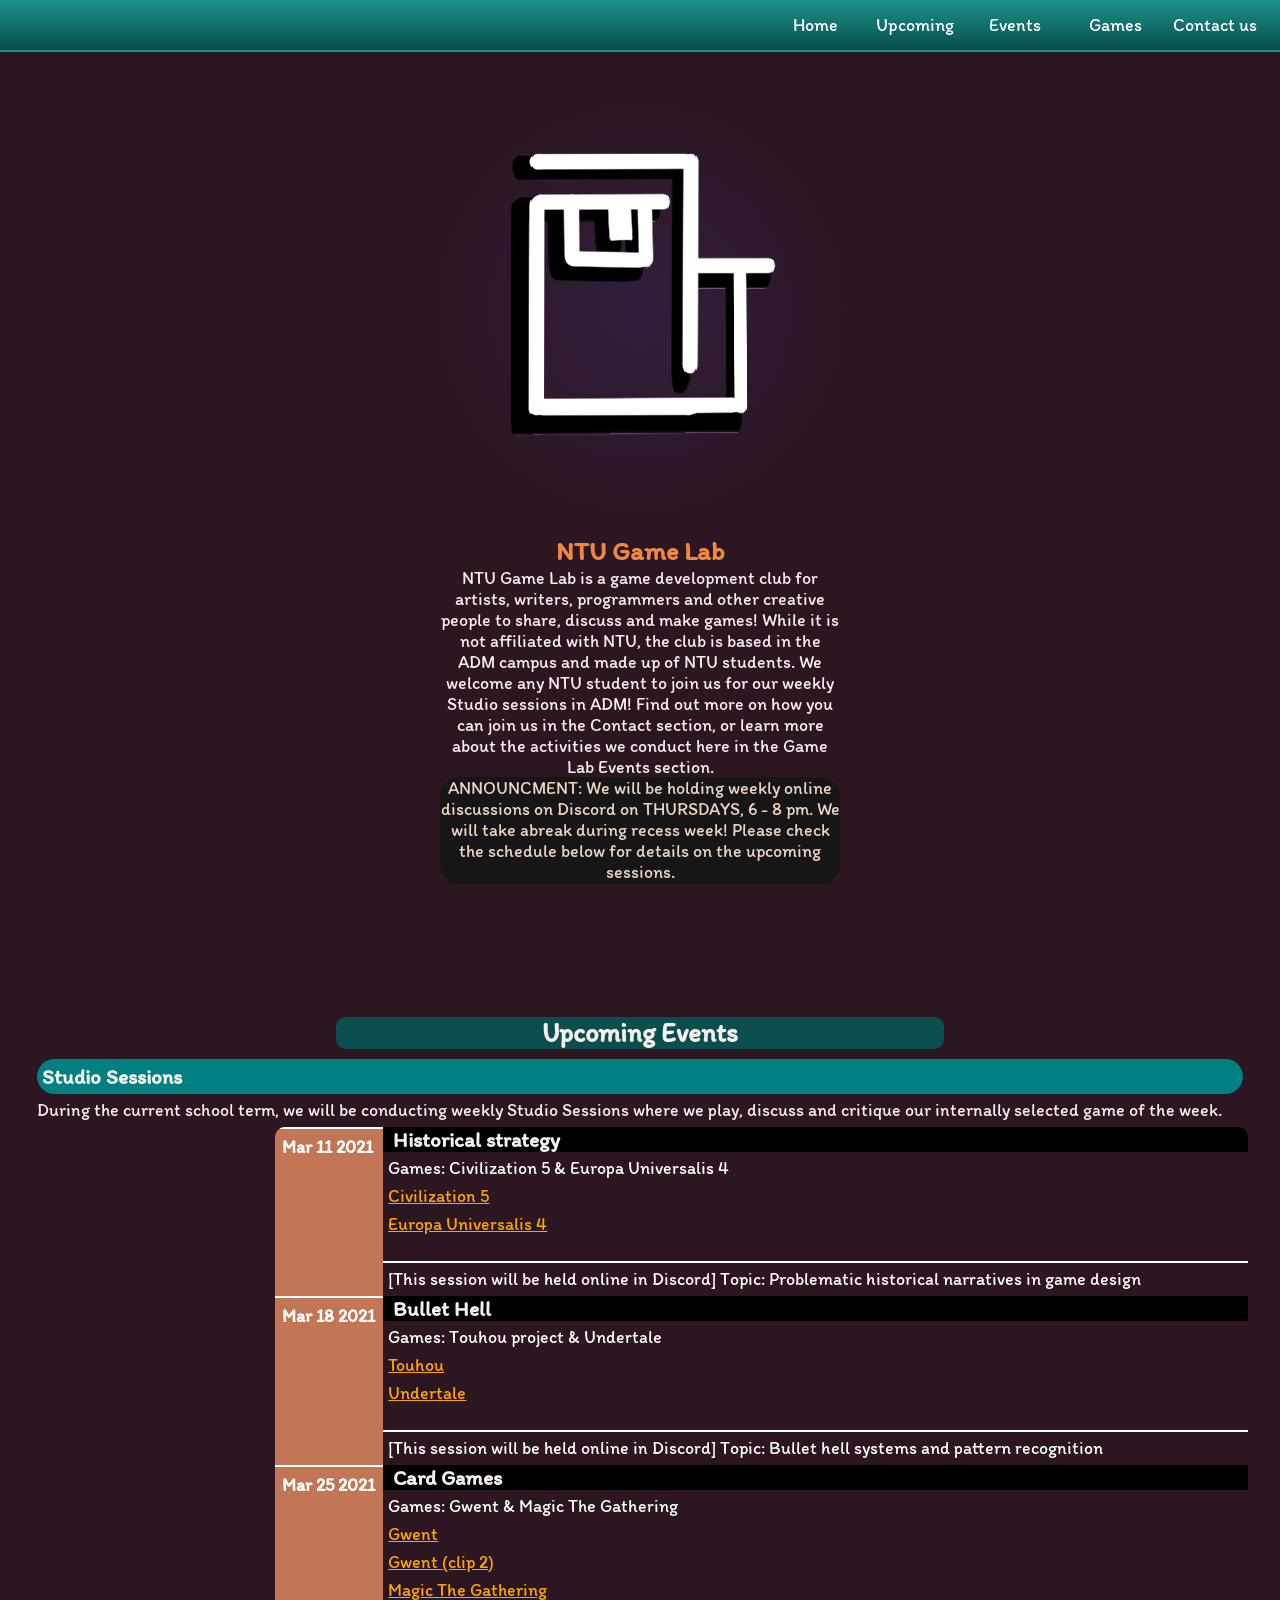
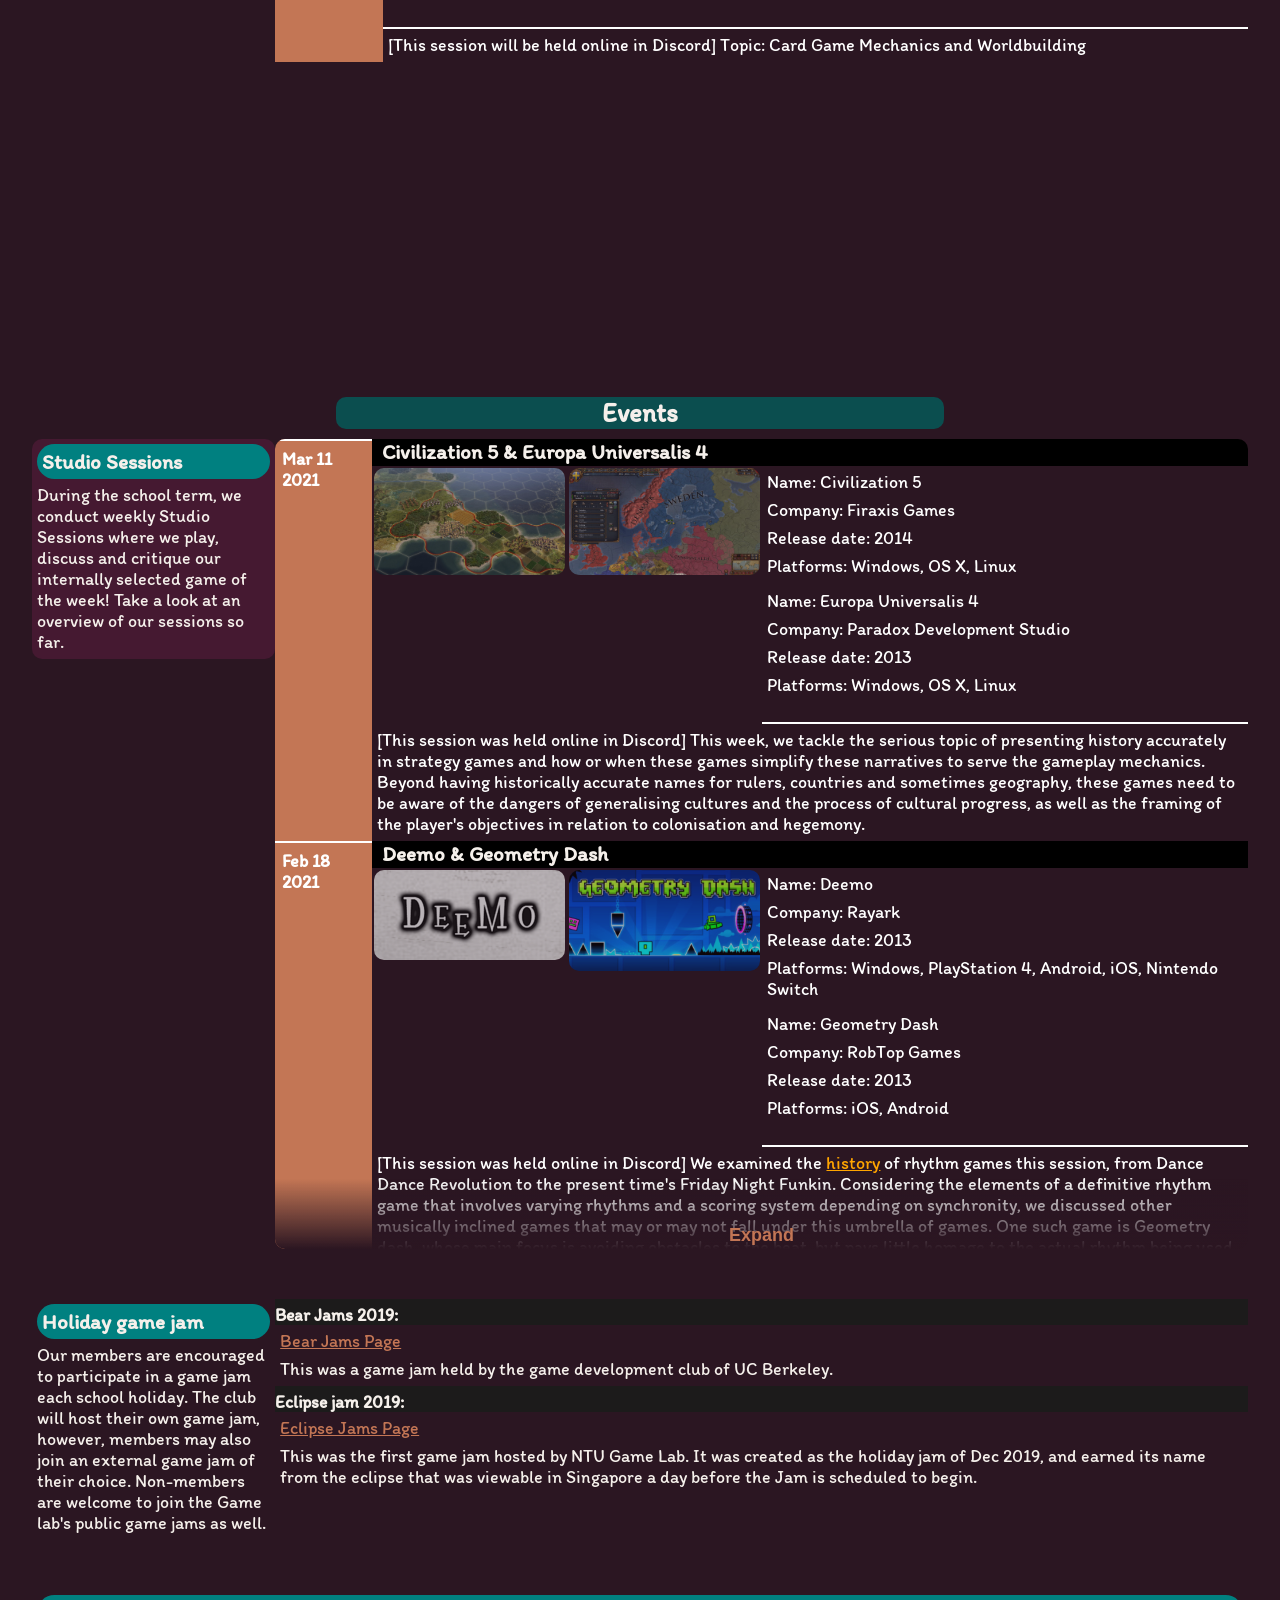
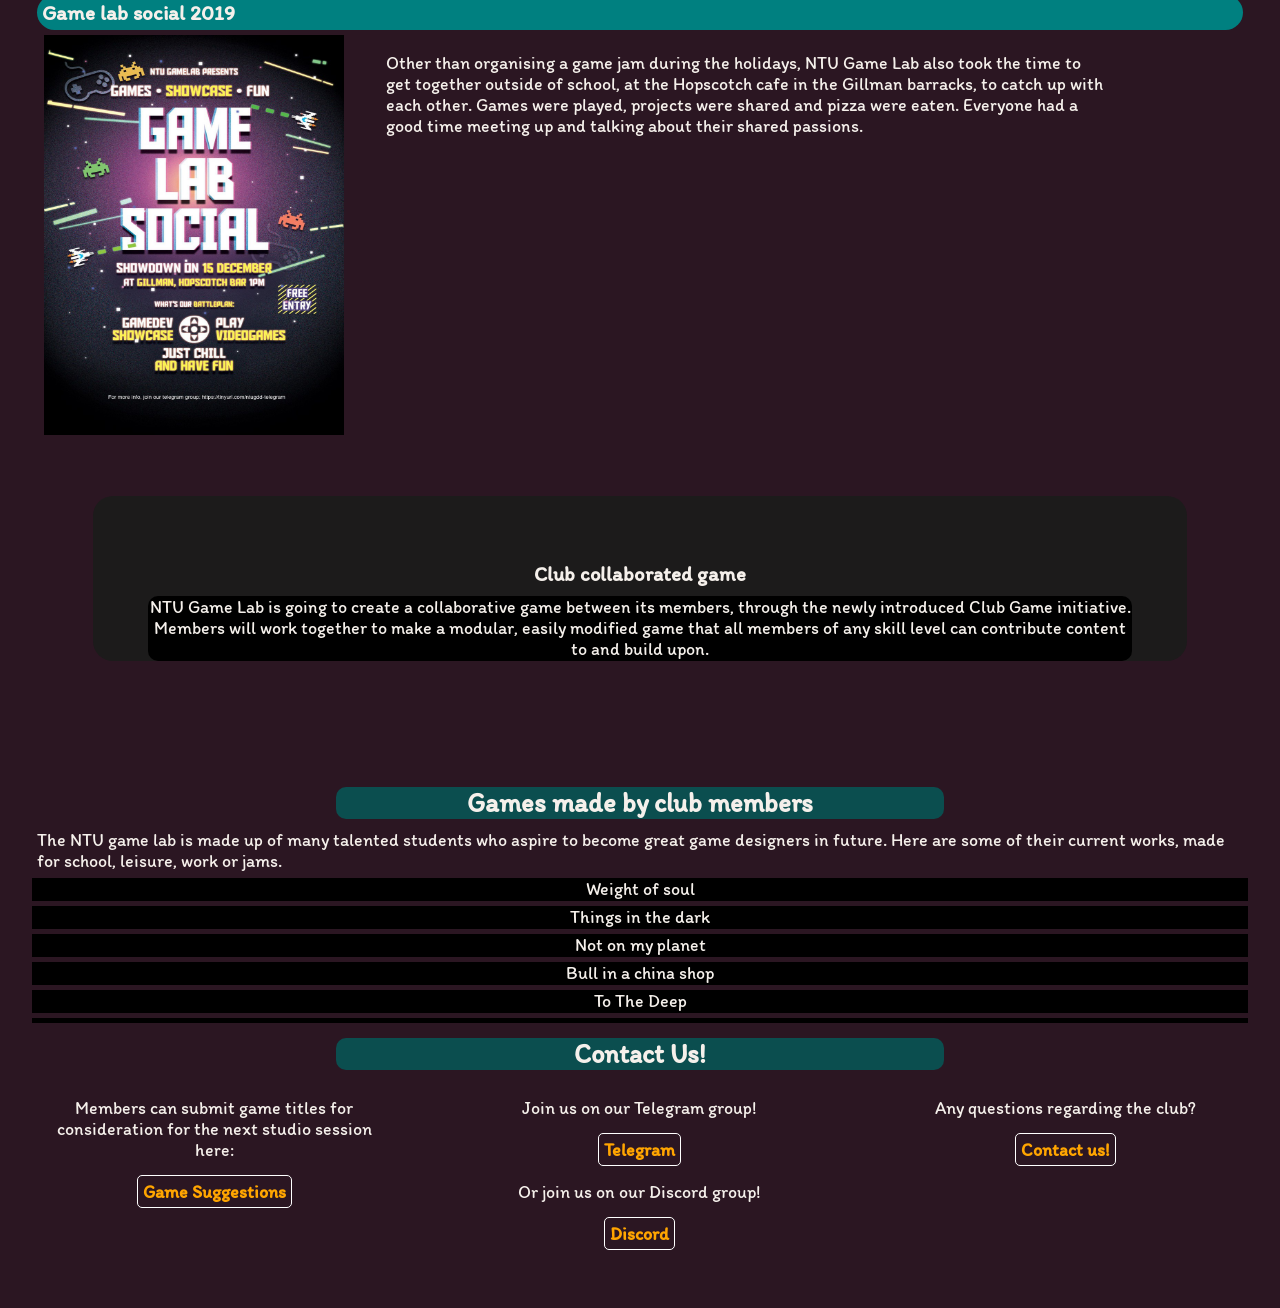
==== commit 803173dd: "New session record" ====
--- a/index.html
+++ b/index.html
@@ -100,19 +100,6 @@
 				<section class="timeline_container">
 					<ul>
 						<li class="upcoming">
-							<section class="event_date"><p class="date_text"> Feb 18 2021 </p></section>
-								<h3 class="game_titles">Rhythm</h3>
-										<section class="para">
-											<p>Games: Deemo & Geometry Dash</p>
-											<p><a href="https://youtu.be/hTI3IUxU4iI" target="_blank">Deemo</a></p> 
-											<p><a href="https://youtu.be/wgtxa5CiHrA" target="_blank">Geometry Dash</a></p> 
-										</section>
-
-								<p>[This session will be held online in Discord] 
-								Topic: Different apporaches to Rhythm Games</p>
-						</li>
-
-						<li class="upcoming">
 						<section class="event_date"><p class="date_text"> Mar 11 2021 </p></section>
 								<h3 class="game_titles">Historical strategy</h3>
 										<section class="para">
@@ -168,6 +155,45 @@
 
 				<section class="timeline_container" id="expandable">
 					<ul>
+						<li class="multigame">
+							<section class="event_date"><p class="date_text"> Mar 11 2021</p></section>
+							<h3 class="game_titles"> Civilization 5 & Europa Universalis 4 </h3>
+										<a href="https://civilization.com/civilization-5/" target="_blank" class="image image1">
+											<section class="image_container">
+												<img src="images/civ5.jpg" alt="https://civilization.com/civilization-5/" class="game_image" style="width:100%">
+												<section class="overlay">
+													<section class="text">Go to site</section>
+												</section>
+											</section>
+										</a>
+
+										<a href="https://www.paradoxplaza.com/europa-universalis-iv/EUEU04GSK-MASTER.html" target="_blank" class="image image2">
+											<section class="image_container">
+												<img src="images/EU4.jpg" alt="https://www.paradoxplaza.com/europa-universalis-iv/EUEU04GSK-MASTER.html" class="game_image" style="width:100%">
+												<section class="overlay">
+													<section class="text">Go to site</section>
+												</section>
+											</section>
+										</a>
+										<section class="clearfix"></section>
+
+										<section class="para">
+											<p>Name: Civilization 5</p>
+											<p>Company: Firaxis Games</p>
+											<p>Release date: 2014</p>
+											<p>Platforms: Windows, OS X, Linux</p>
+											<p> </p>
+
+											<p>Name: Europa Universalis 4</p>
+											<p>Company: Paradox Development Studio</p>
+											<p>Release date: 2013</p>
+											<p>Platforms: Windows, OS X, Linux</p>
+										</section>
+
+								<p>[This session was held online in Discord] This week, we tackle the serious topic of presenting history accurately in strategy games and how or when these games simplify these narratives to serve the gameplay mechanics. Beyond having historically accurate names for rulers, countries and sometimes geography, these games need to be aware of the dangers of generalising cultures and the process of cultural progress, as well as the framing of the player's objectives in relation to colonisation and hegemony.
+								</p>
+						</li>
+
 						<li class="multigame">
 							<section class="event_date"><p class="date_text"> Feb 18 2021</p></section>
 							<h3 class="game_titles"> Deemo & Geometry Dash</h3>
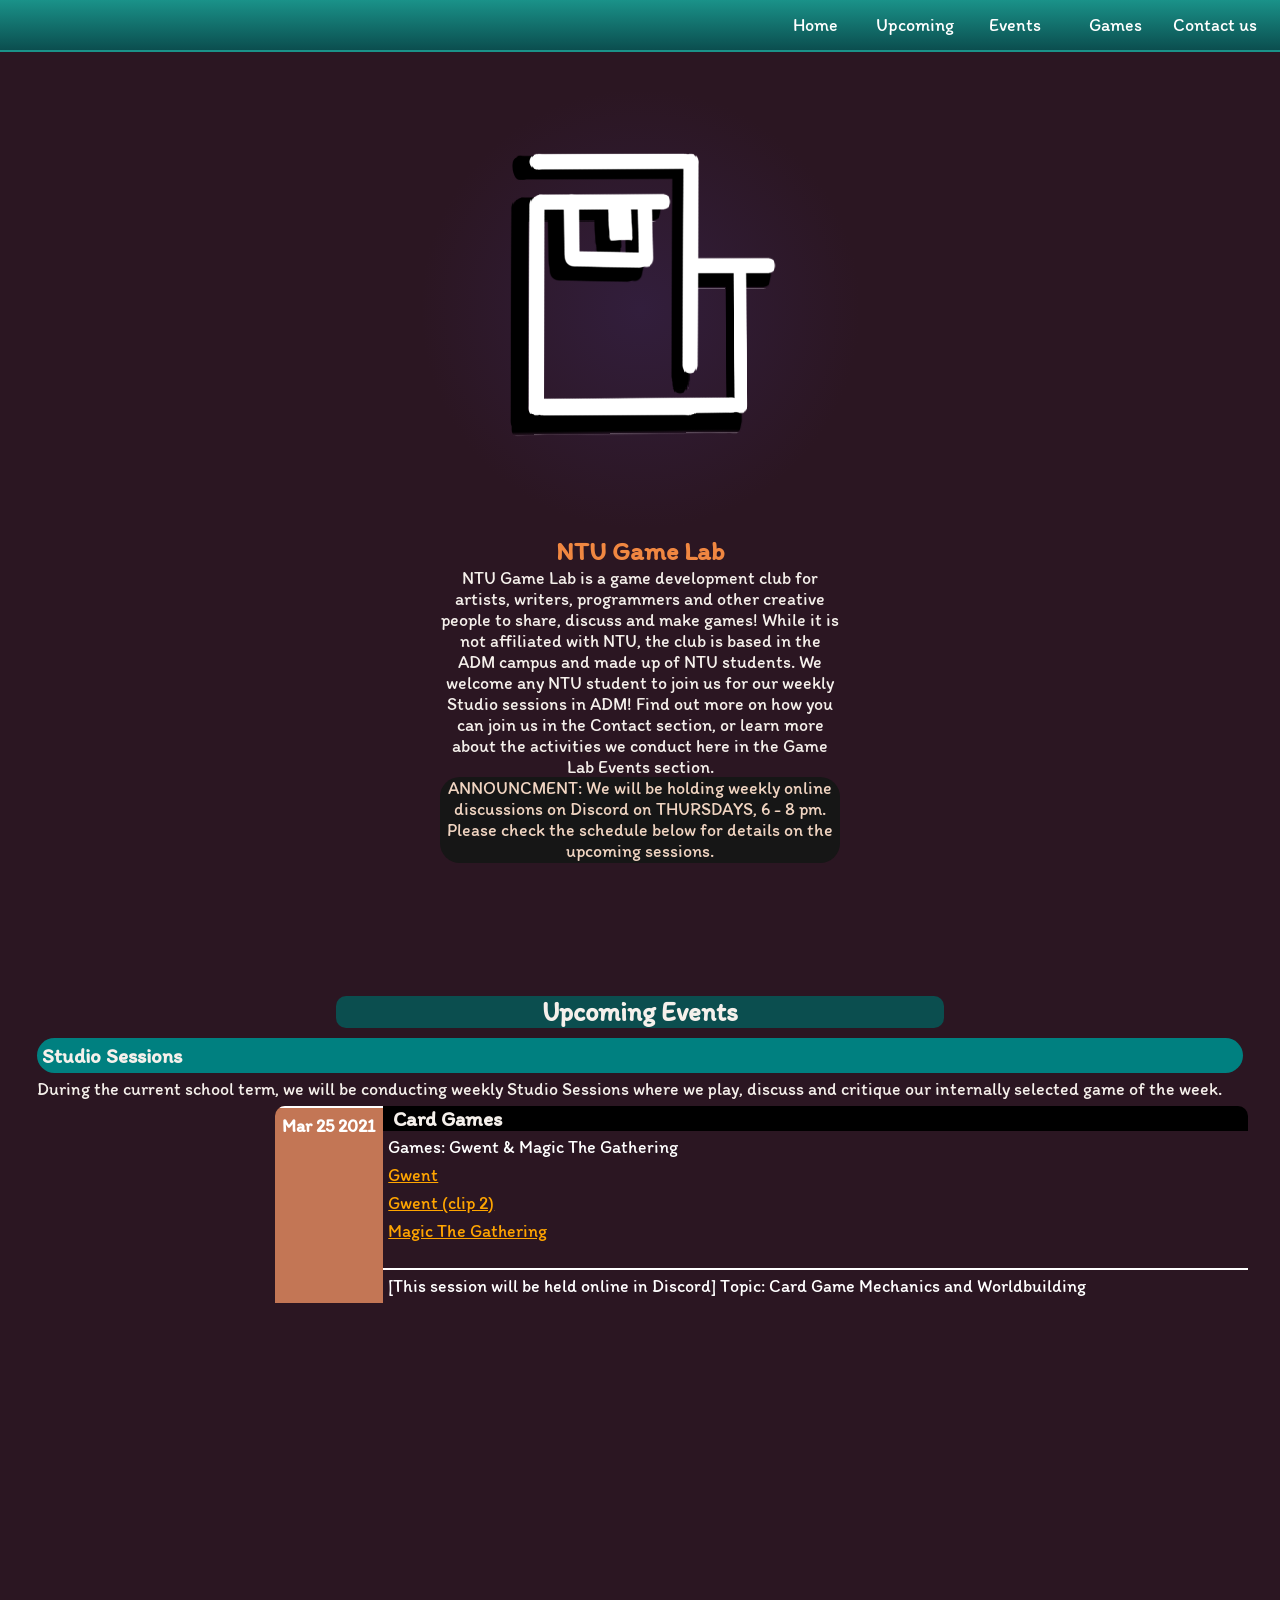
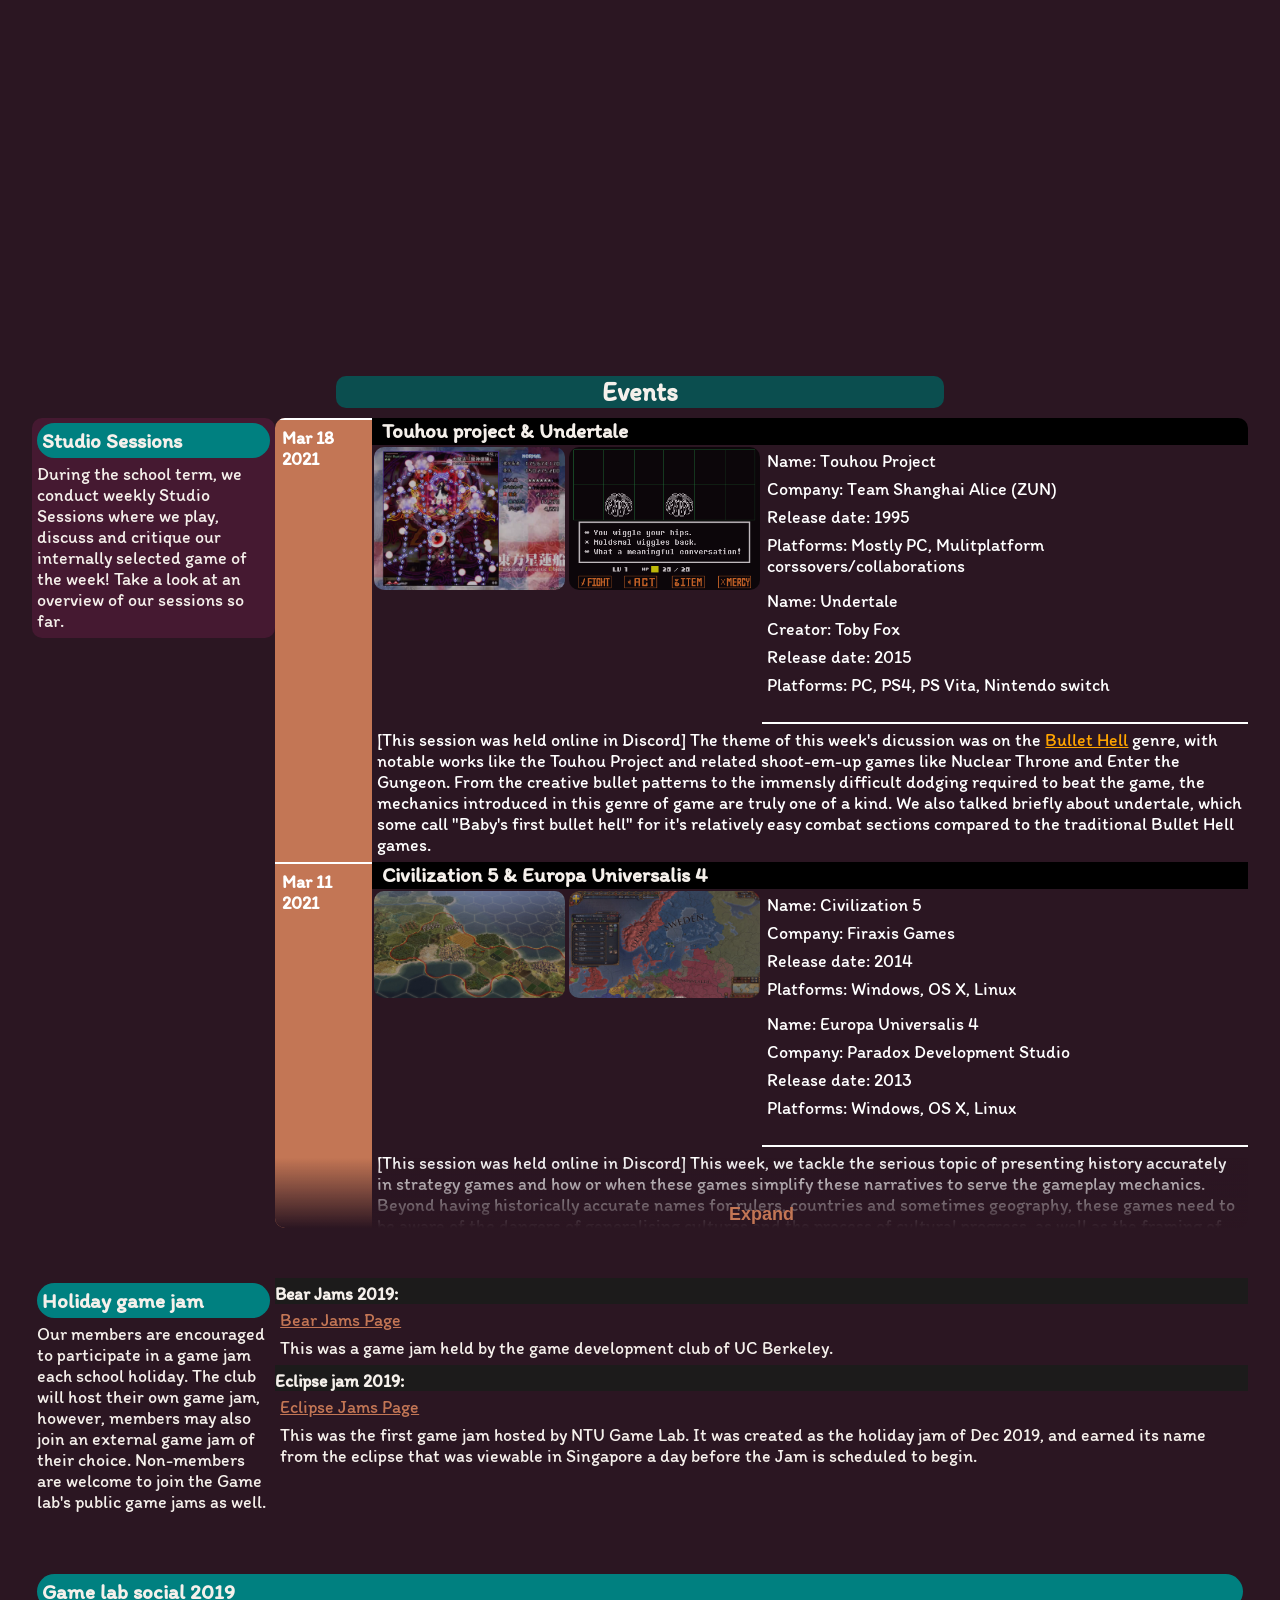
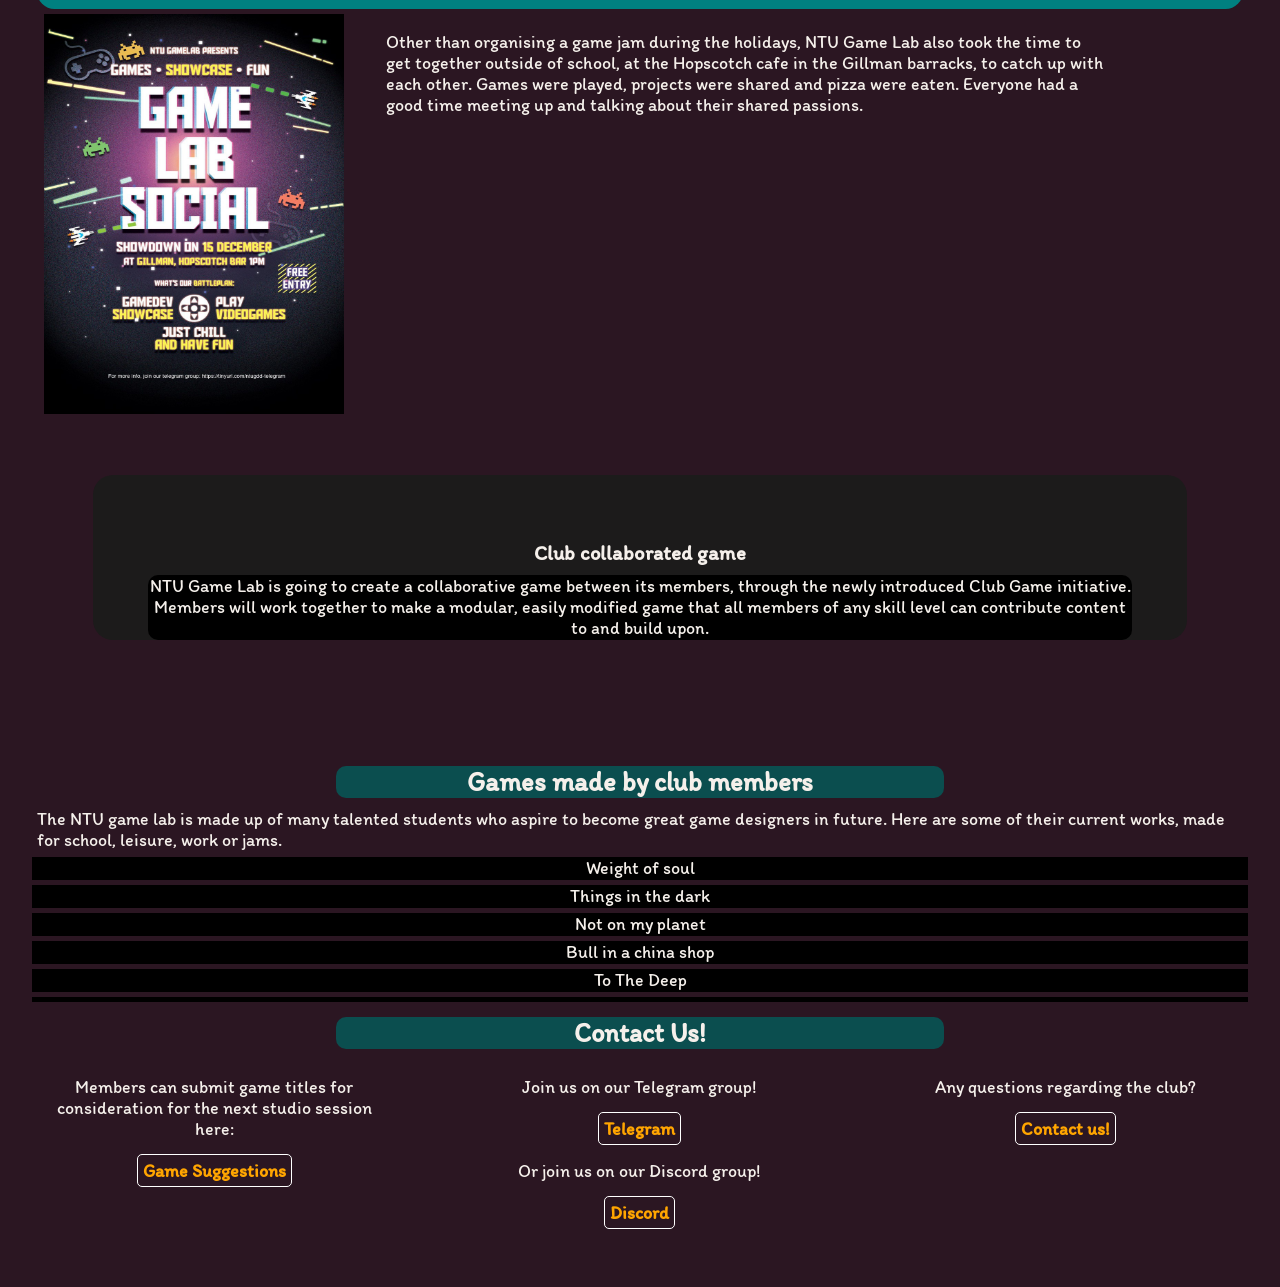
==== commit ea14a7a5: "Newest session records -touhou proj and undertale" ====
--- a/index.html
+++ b/index.html
@@ -83,7 +83,7 @@
 		 			<h4>
 					NTU Game Lab is a game development club for artists, writers, programmers and other creative people to share, discuss and make games! While it is not affiliated with NTU, the club is based in the ADM campus and made up of NTU students. We welcome any NTU student to join us for our weekly Studio sessions in ADM! Find out more on how you can join us in the Contact section, or learn more about the activities we conduct here in the Game Lab Events section.
 					</h4>
-					<p> ANNOUNCMENT: We will be holding weekly online discussions on Discord on THURSDAYS, 6 - 8 pm. We will take abreak during recess week! Please check the schedule below for details on the upcoming sessions. </p>
+					<p> ANNOUNCMENT: We will be holding weekly online discussions on Discord on THURSDAYS, 6 - 8 pm. Please check the schedule below for details on the upcoming sessions. </p>
 				</section>
 			</header>
 			
@@ -100,32 +100,6 @@
 				<section class="timeline_container">
 					<ul>
 						<li class="upcoming">
-						<section class="event_date"><p class="date_text"> Mar 11 2021 </p></section>
-								<h3 class="game_titles">Historical strategy</h3>
-										<section class="para">
-											<p>Games: Civilization 5 & Europa Universalis 4</p>
-											<p><a href="https://youtu.be/ilKgtL5HkIg" target="_blank">Civilization 5</a></p> 
-											<p><a href="https://youtu.be/zA-n6DXuG8M" target="_blank">Europa Universalis 4</a></p> 
-										</section>
-
-								<p>[This session will be held online in Discord] 
-								Topic: Problematic historical narratives in game design</p>
-						</li>
-
-						<li class="upcoming">
-							<section class="event_date"><p class="date_text"> Mar 18 2021 </p></section>
-							<h3 class="game_titles">Bullet Hell</h3>
-										<section class="para">
-											<p>Games: Touhou project & Undertale</p>
-											<p><a href="https://www.youtube.com/watch?v=834hzEX47is" target="_blank">Touhou</a></p> 
-											<p><a href="https://youtu.be/SgiHl2kpMis" target="_blank">Undertale</a></p> 
-										</section>
-
-								<p>[This session will be held online in Discord] 
-								Topic: Bullet hell systems and pattern recognition</p>
-						</li>
-
-						<li class="upcoming">
 							<section class="event_date"><p class="date_text"> Mar 25 2021 </p></section>
 								<h3 class="game_titles">Card Games</h3>
 										<section class="para">
@@ -155,6 +129,45 @@
 
 				<section class="timeline_container" id="expandable">
 					<ul>
+						<li class="multigame">
+							<section class="event_date"><p class="date_text"> Mar 18 2021</p></section>
+							<h3 class="game_titles"> Touhou project & Undertale </h3>
+										<a href="https://touhouprojectlovers.blogspot.com/p/download-touhou-official-games.html" target="_blank" class="image image1">
+											<section class="image_container">
+												<img src="images/Touhou.png" alt="https://touhouprojectlovers.blogspot.com/p/download-touhou-official-games.html" class="game_image" style="width:100%">
+												<section class="overlay">
+													<section class="text">Go to site</section>
+												</section>
+											</section>
+										</a>
+
+										<a href="" target="_blank" class="image image2">
+											<section class="image_container">
+												<img src="images/Undertale.jpg" alt="https://undertale.com" class="game_image" style="width:100%">
+												<section class="overlay">
+													<section class="text">Go to site</section>
+												</section>
+											</section>
+										</a>
+										<section class="clearfix"></section>
+
+										<section class="para">
+											<p>Name: Touhou Project</p>
+											<p>Company: Team Shanghai Alice (ZUN)</p>
+											<p>Release date: 1995</p>
+											<p>Platforms: Mostly PC, Mulitplatform corssovers/collaborations</p>
+											<p> </p>
+
+											<p>Name: Undertale</p>
+											<p>Creator: Toby Fox</p>
+											<p>Release date: 2015</p>
+											<p>Platforms: PC, PS4, PS Vita, Nintendo switch</p>
+										</section>
+
+								<p>[This session was held online in Discord] The theme of this week's dicussion was on the <a href="https://docs.google.com/presentation/d/1h5YVpdO_lhmoUK7Ws88GfwYDm0hFObxwhHRY1m09TYY/edit?usp=sharing" target="_blank">Bullet Hell</a> genre, with notable works like the Touhou Project and related shoot-em-up games like Nuclear Throne and Enter the Gungeon. From the creative bullet patterns to the immensly difficult dodging required to beat the game, the mechanics introduced in this genre of game are truly one of a kind. We also talked briefly about undertale, which some call "Baby's first bullet hell" for it's relatively easy combat sections compared to the traditional Bullet Hell games.
+								</p>
+						</li>
+
 						<li class="multigame">
 							<section class="event_date"><p class="date_text"> Mar 11 2021</p></section>
 							<h3 class="game_titles"> Civilization 5 & Europa Universalis 4 </h3>
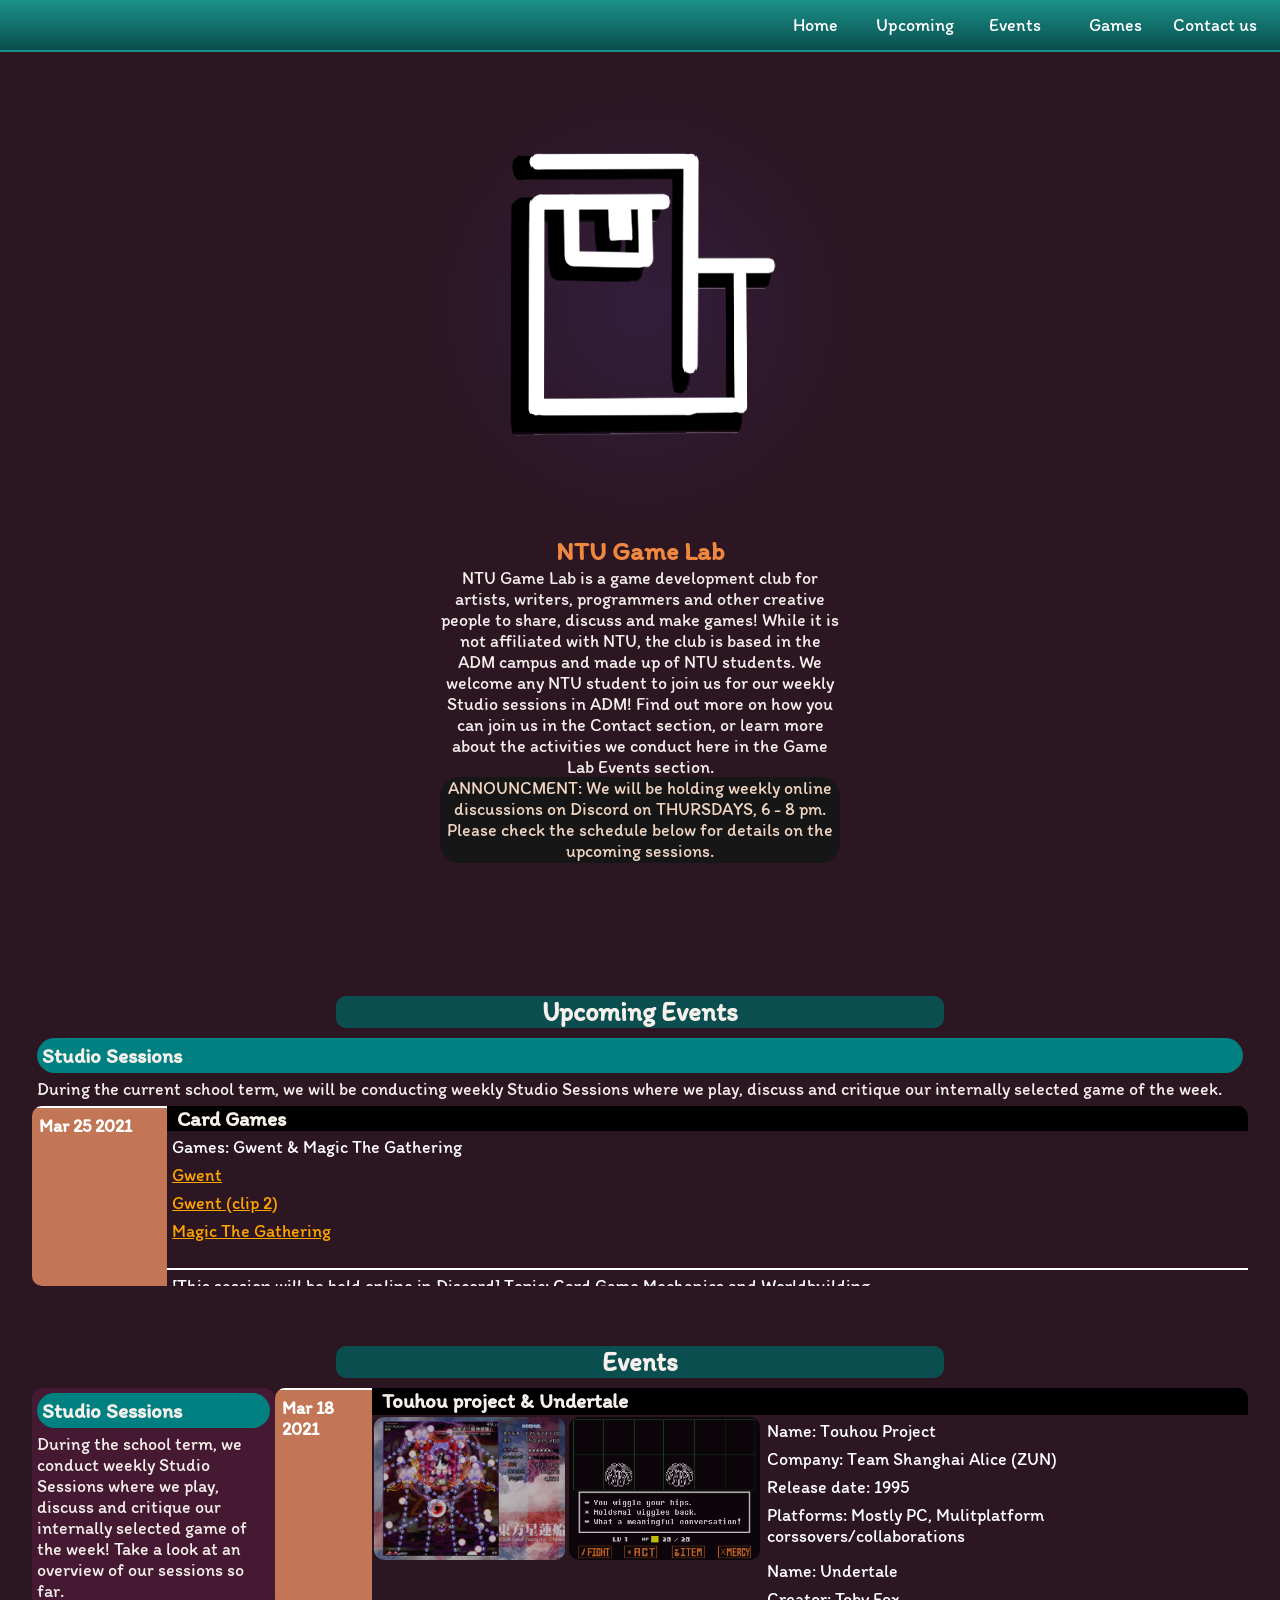
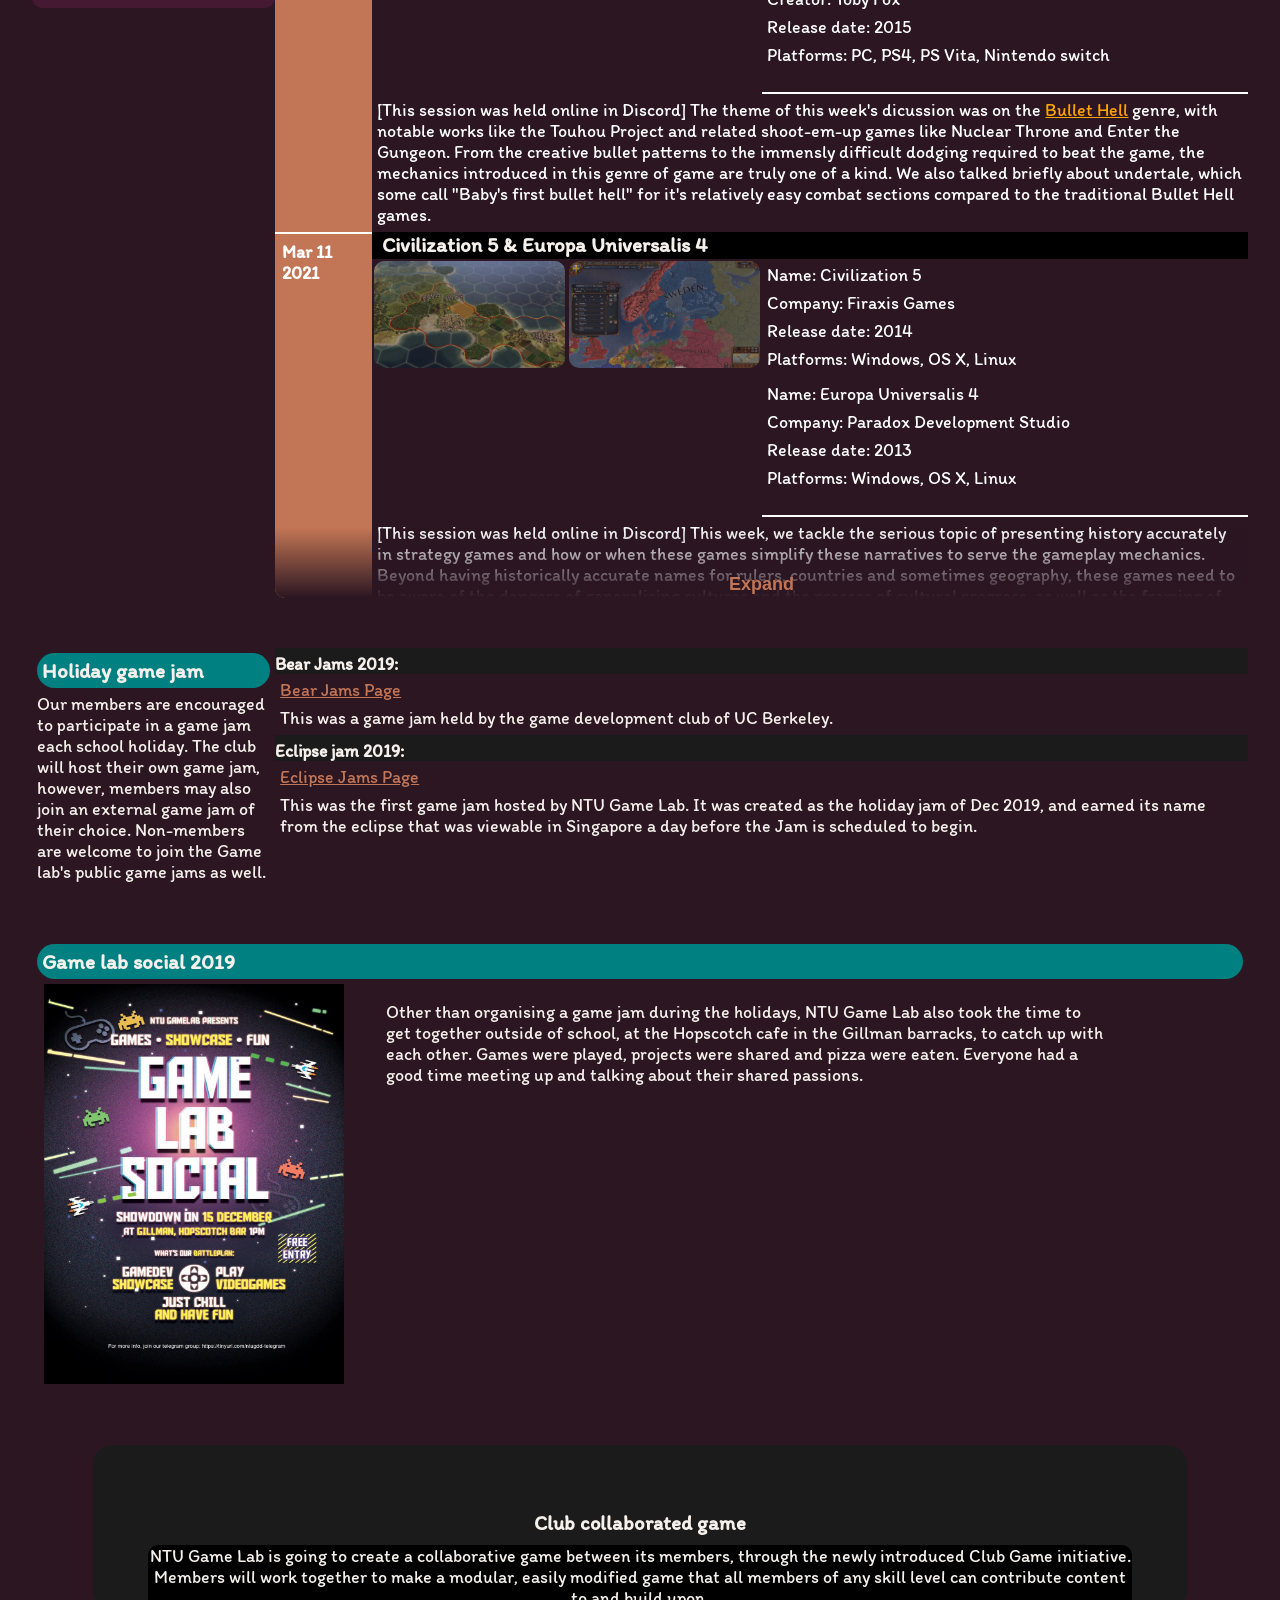
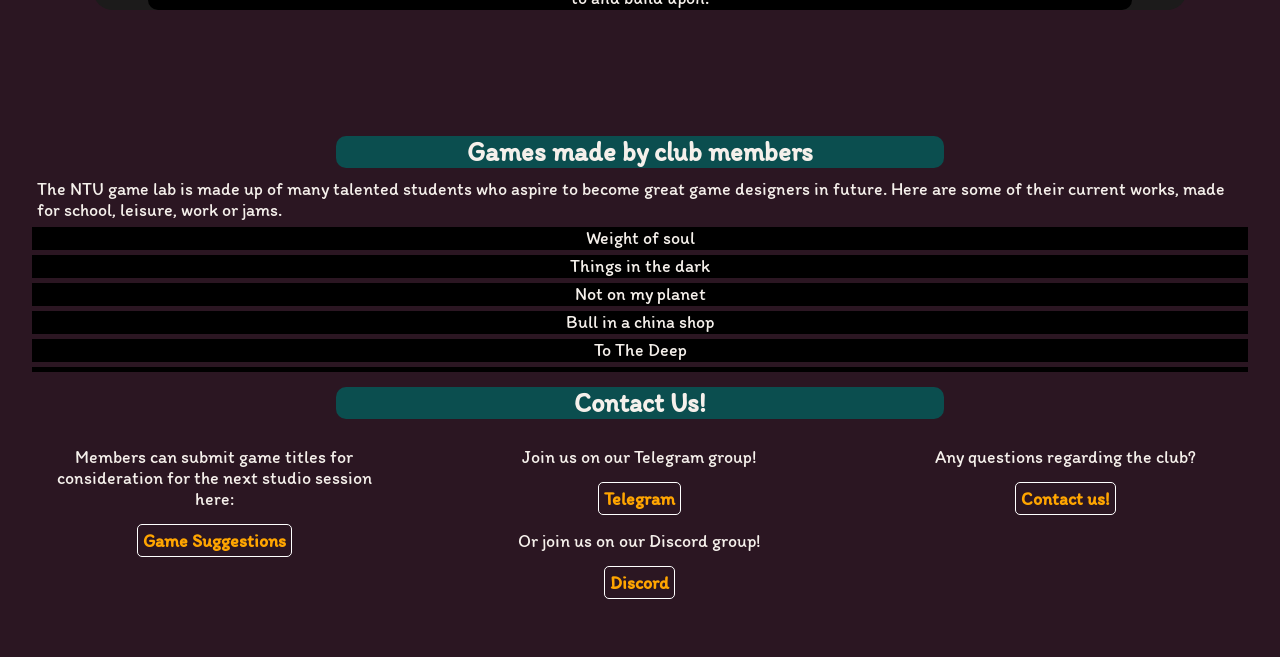
==== commit 1029b0dc: "Updated size of upcoming events" ====
--- a/index.html
+++ b/index.html
@@ -97,7 +97,7 @@
 					<p>During the current school term, we will be conducting weekly Studio Sessions where we play, discuss and critique our internally selected game of the week.</p>
 				</section>
 
-				<section class="timeline_container">
+				<section class="timeline_containerA">
 					<ul>
 						<li class="upcoming">
 							<section class="event_date"><p class="date_text"> Mar 25 2021 </p></section>
--- a/css/style_final.css
+++ b/css/style_final.css
@@ -380,6 +380,22 @@
 
 		  /* Upcoming events*/
 
+		  .timeline_containerA {
+		  	color: white;
+		  	overflow: scroll;
+		  	position: relative;
+		  	border-radius: 10px;
+		  	height: 20vh;
+		  }
+
+		  .timeline_containerA a {
+		  	color: orange;
+		  }
+
+		  .timeline_containerA a:hover {
+		  	color: #ffd300;
+		  }
+
 		  .upcoming{
 			display:grid;
 			grid-template-columns: 1fr 3fr 5fr;
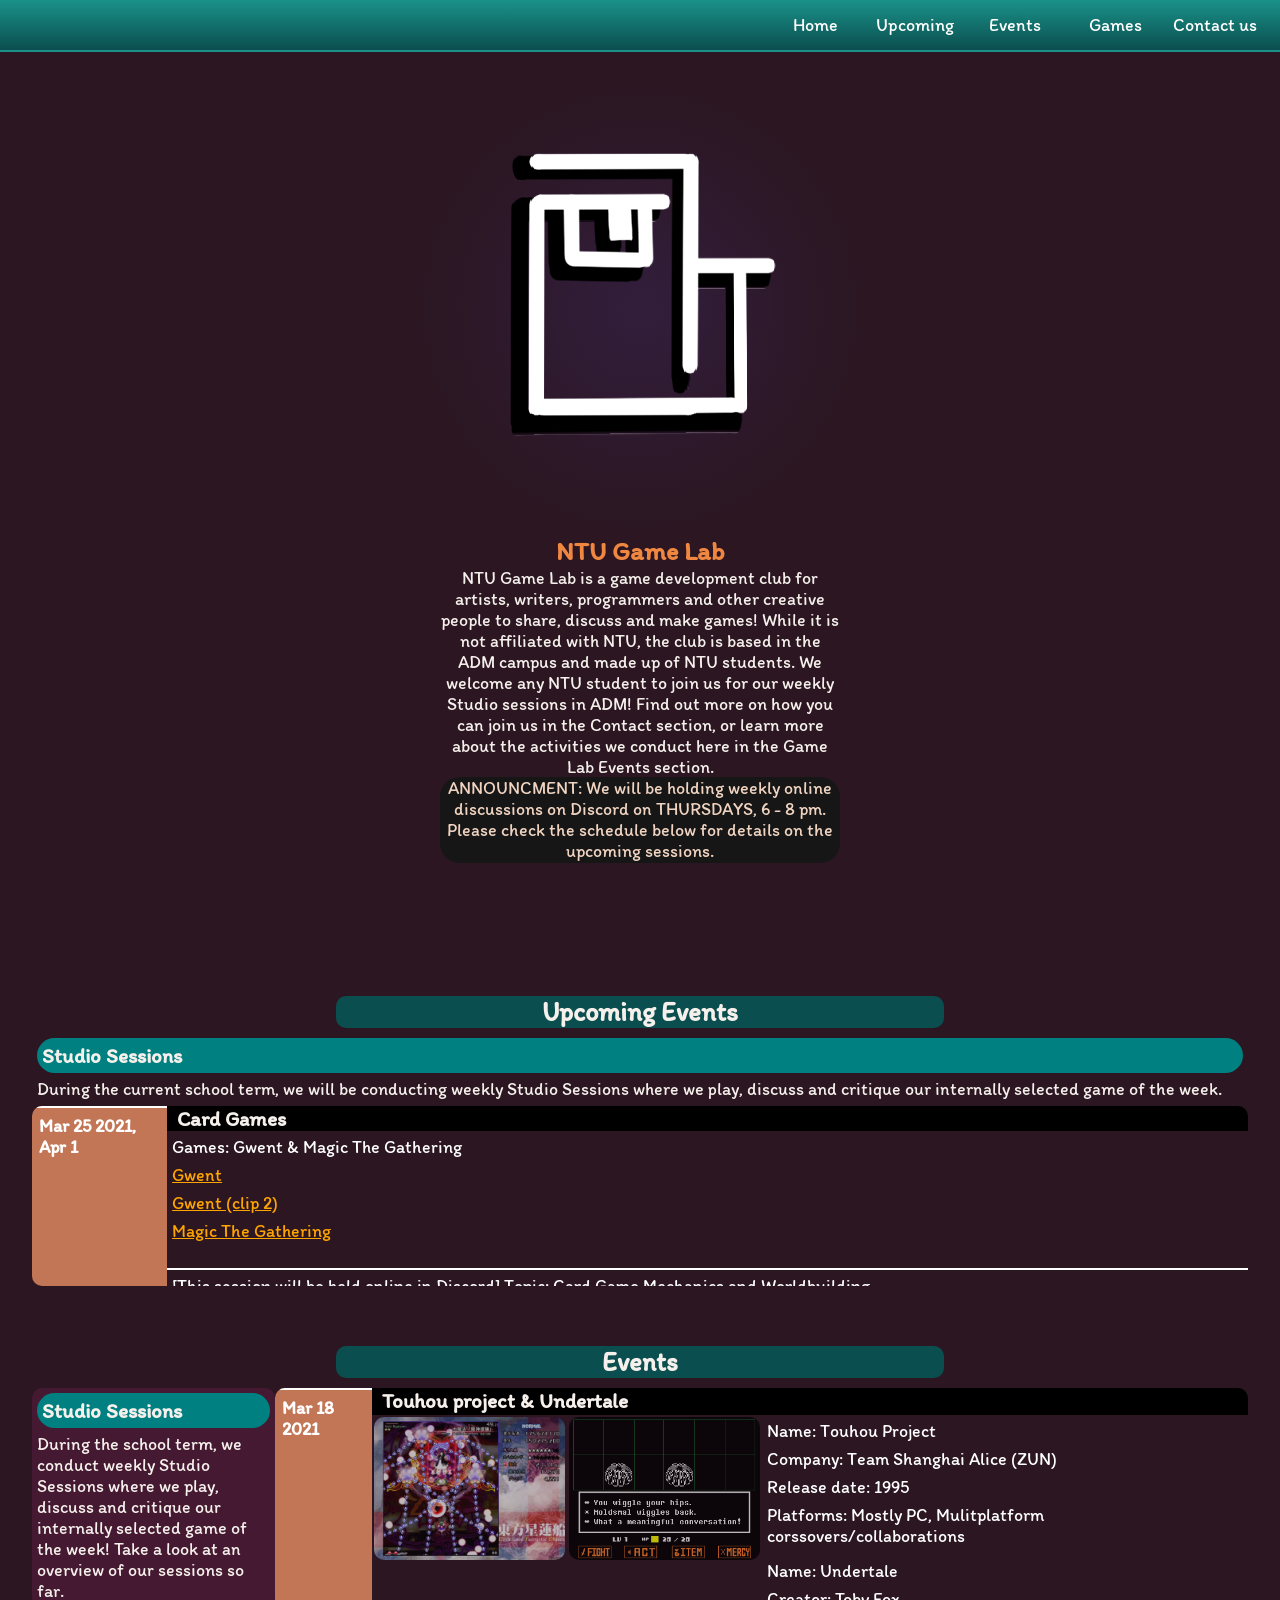
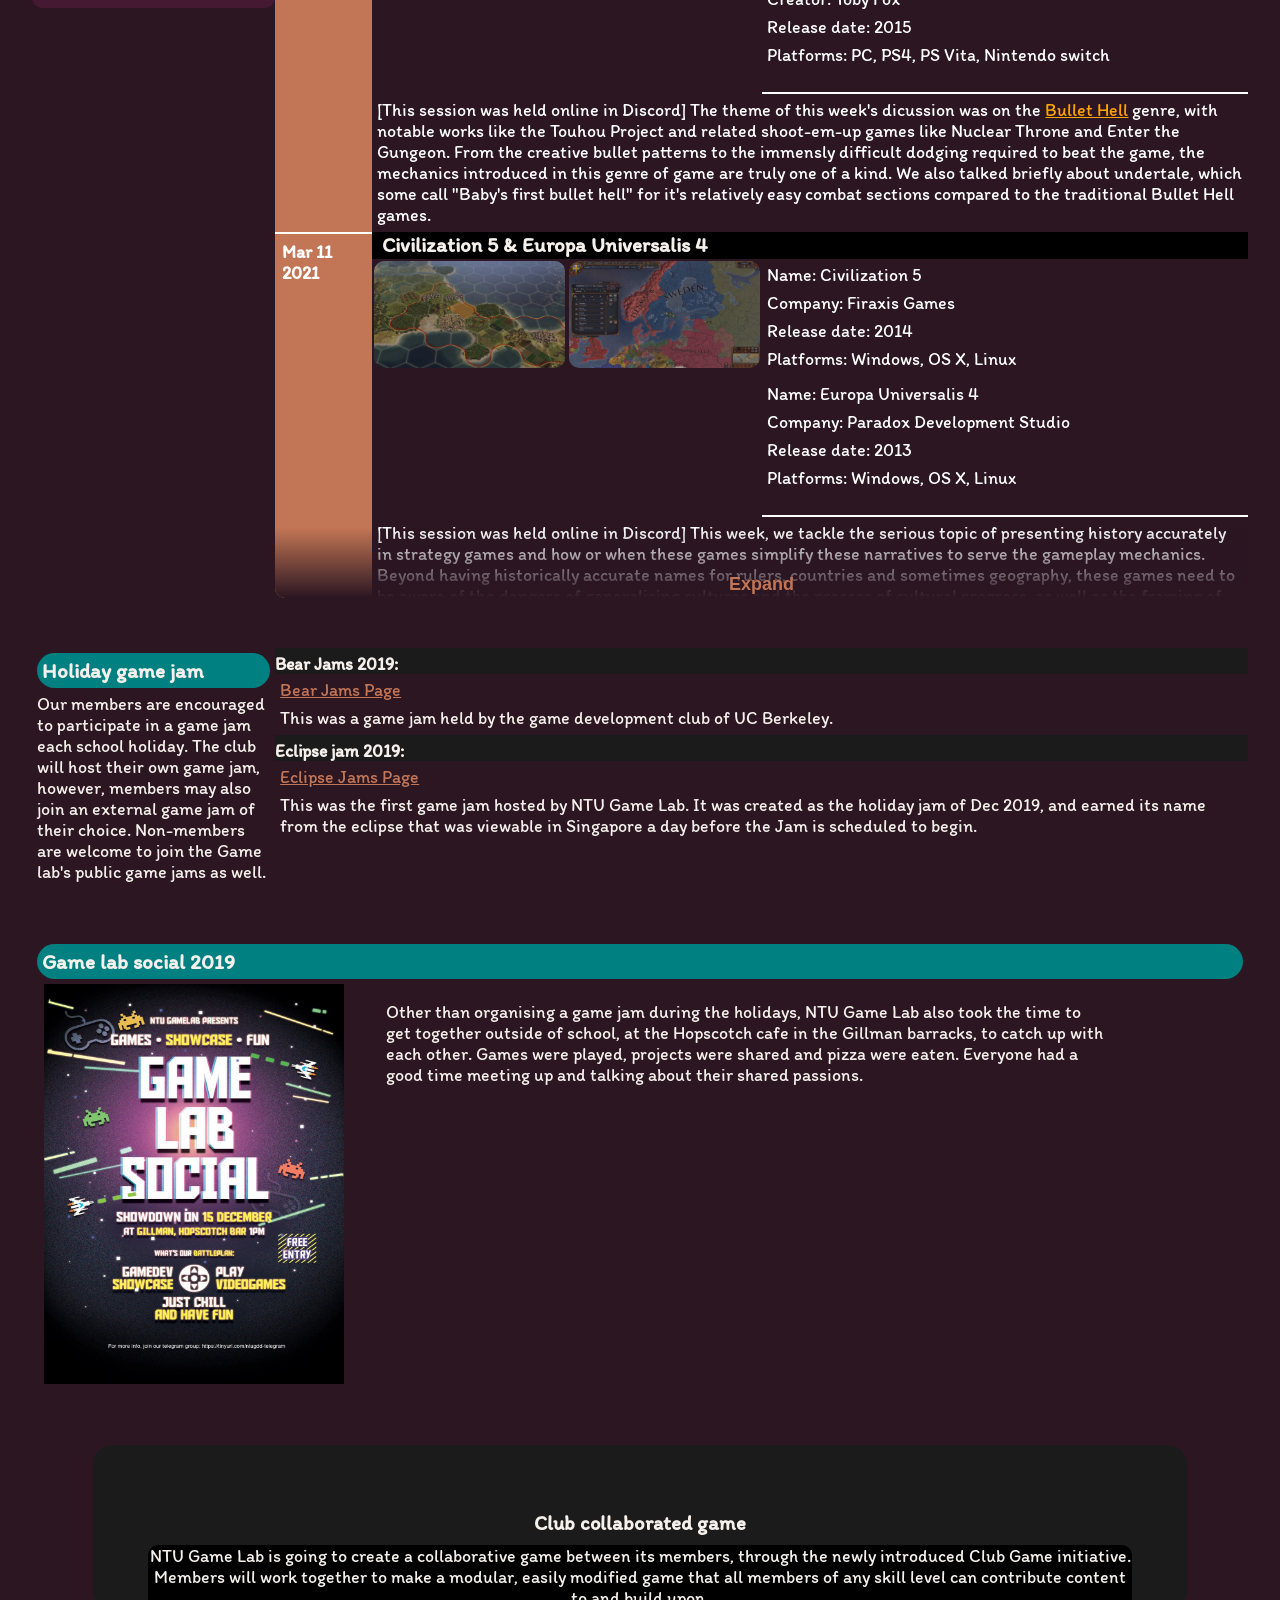
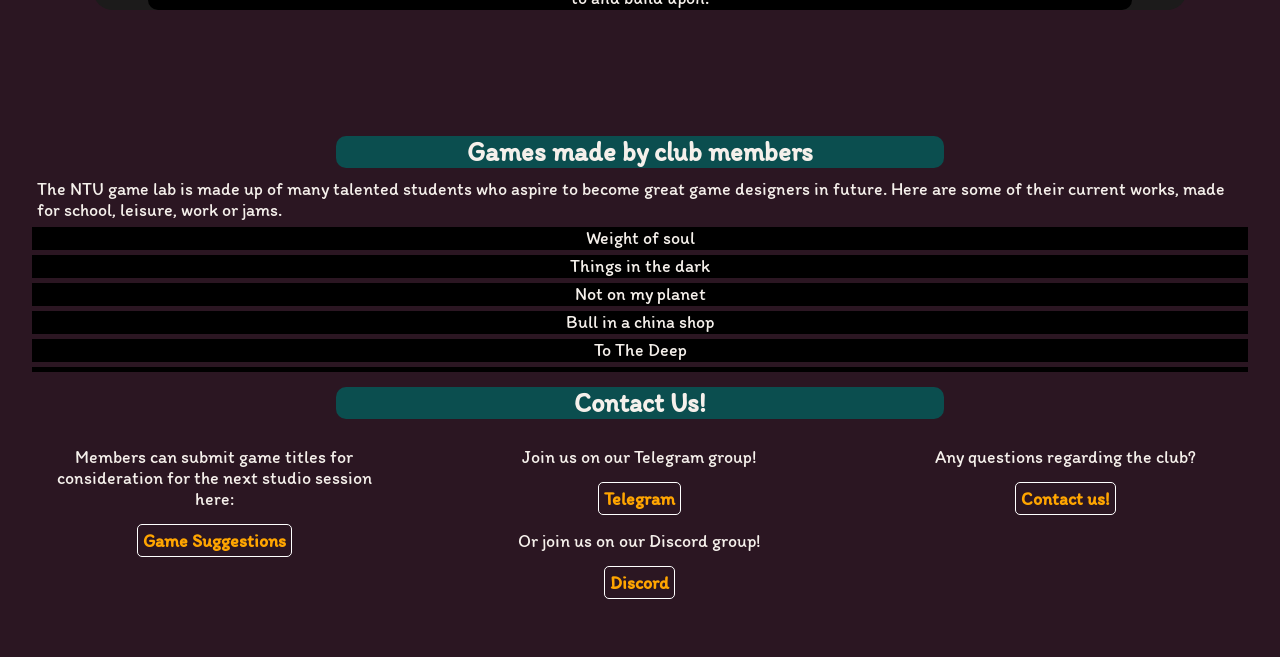
==== commit 77b75c00: "Update index.html Extended session" ====
--- a/index.html
+++ b/index.html
@@ -100,7 +100,7 @@
 				<section class="timeline_containerA">
 					<ul>
 						<li class="upcoming">
-							<section class="event_date"><p class="date_text"> Mar 25 2021 </p></section>
+							<section class="event_date"><p class="date_text"> Mar 25 2021, Apr 1 </p></section>
 								<h3 class="game_titles">Card Games</h3>
 										<section class="para">
 											<p>Games: Gwent & Magic The Gathering</p>
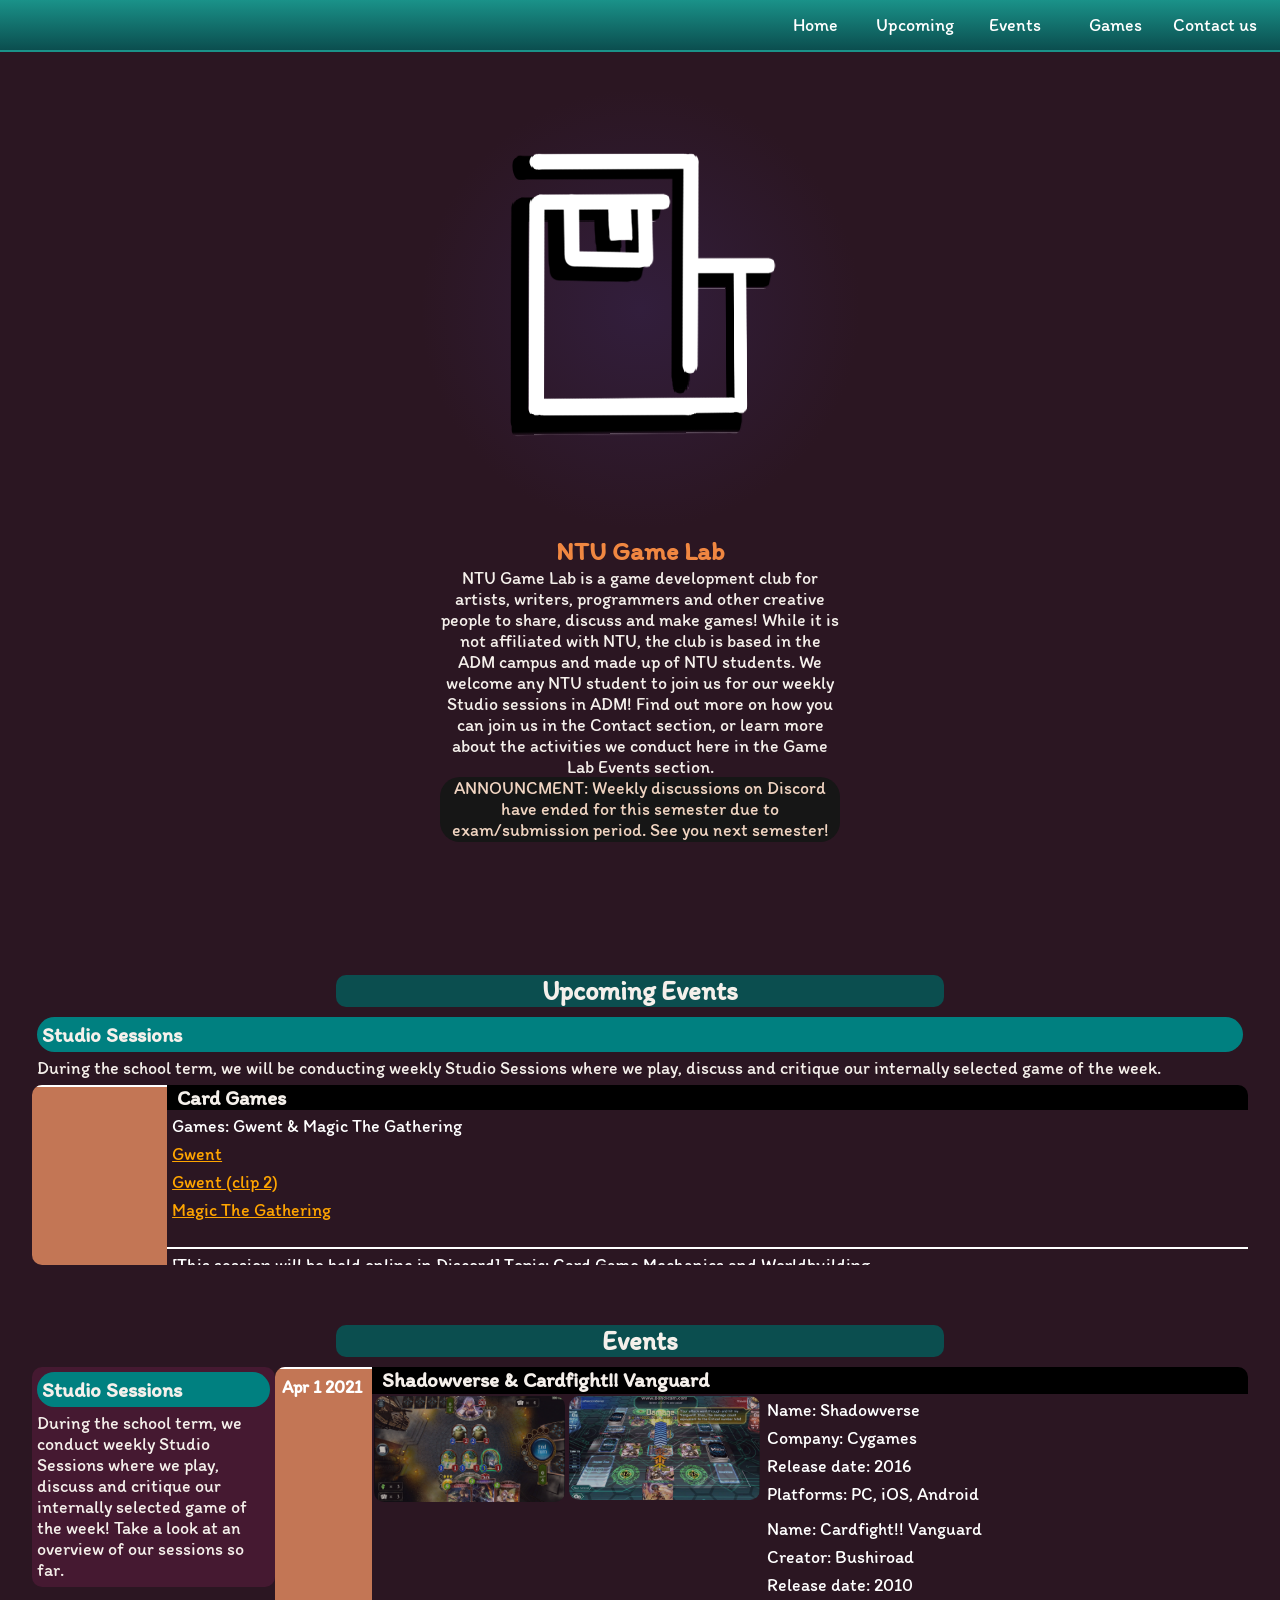
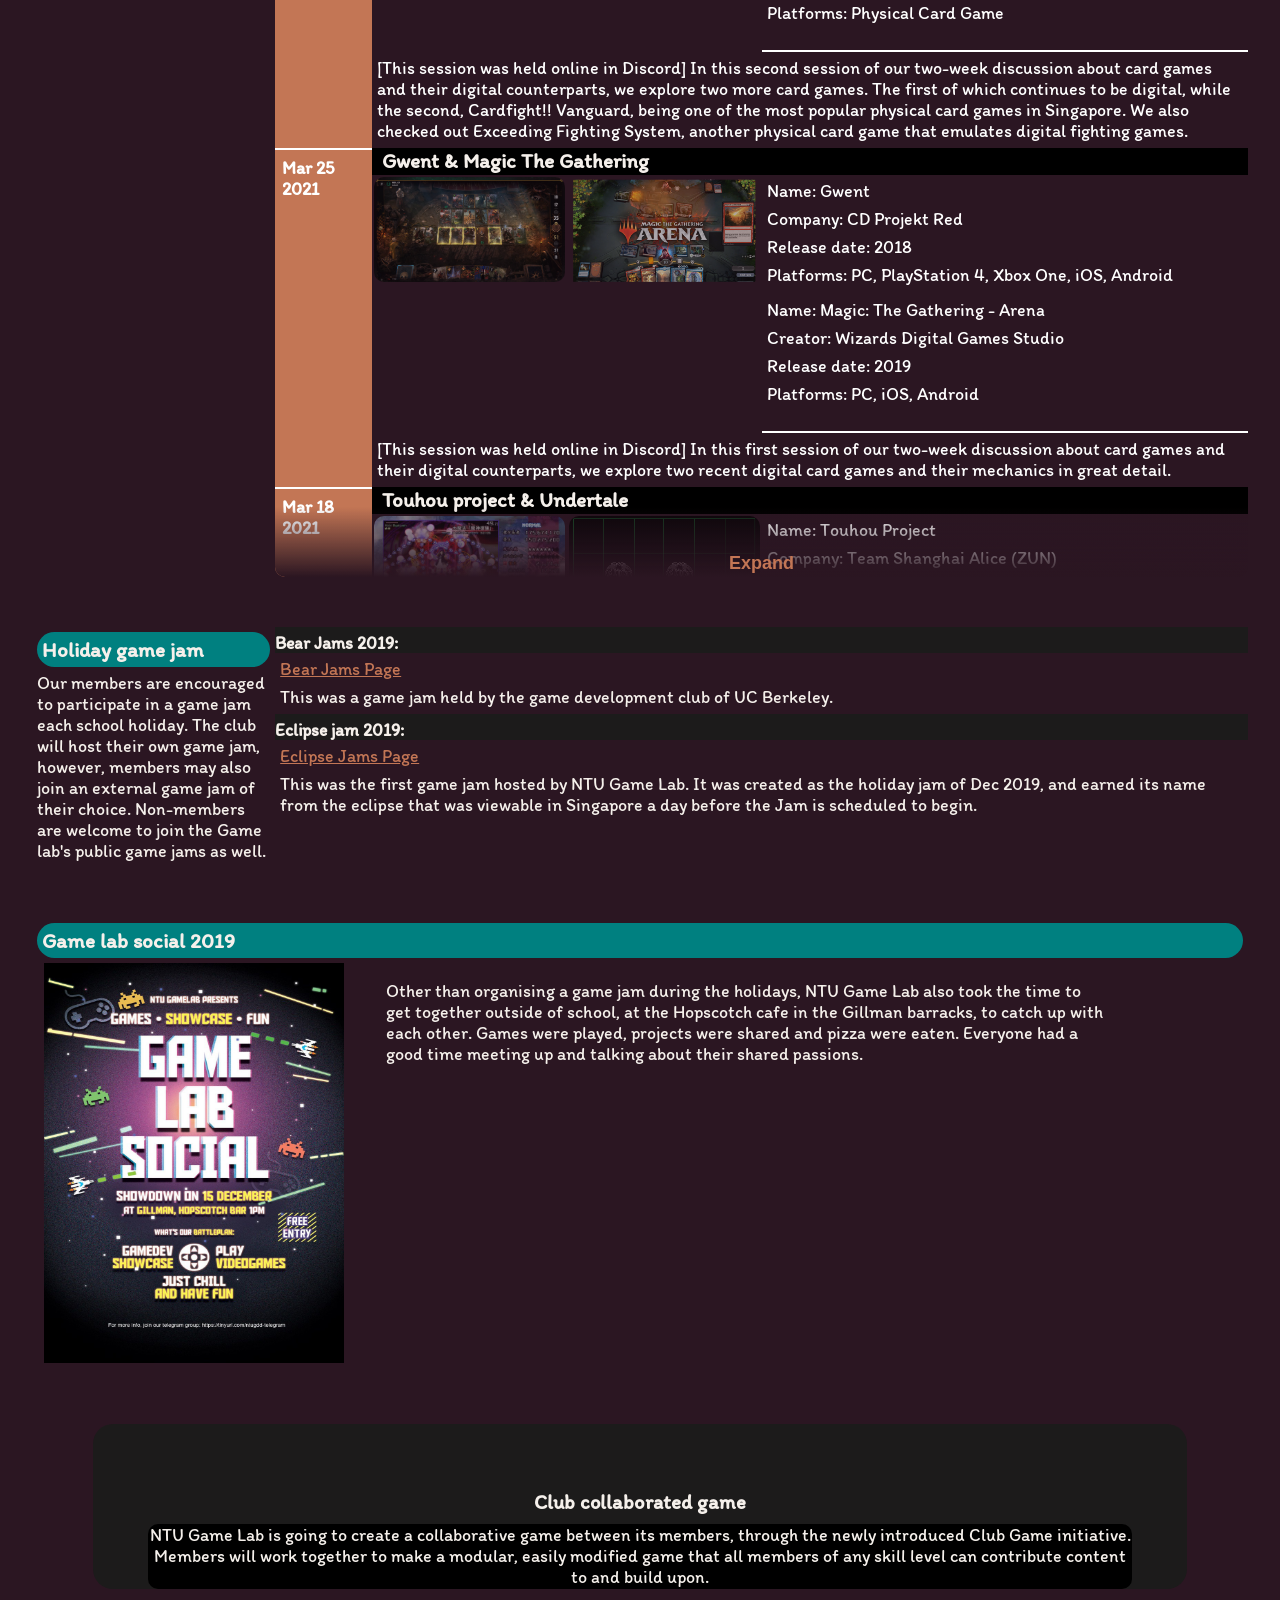
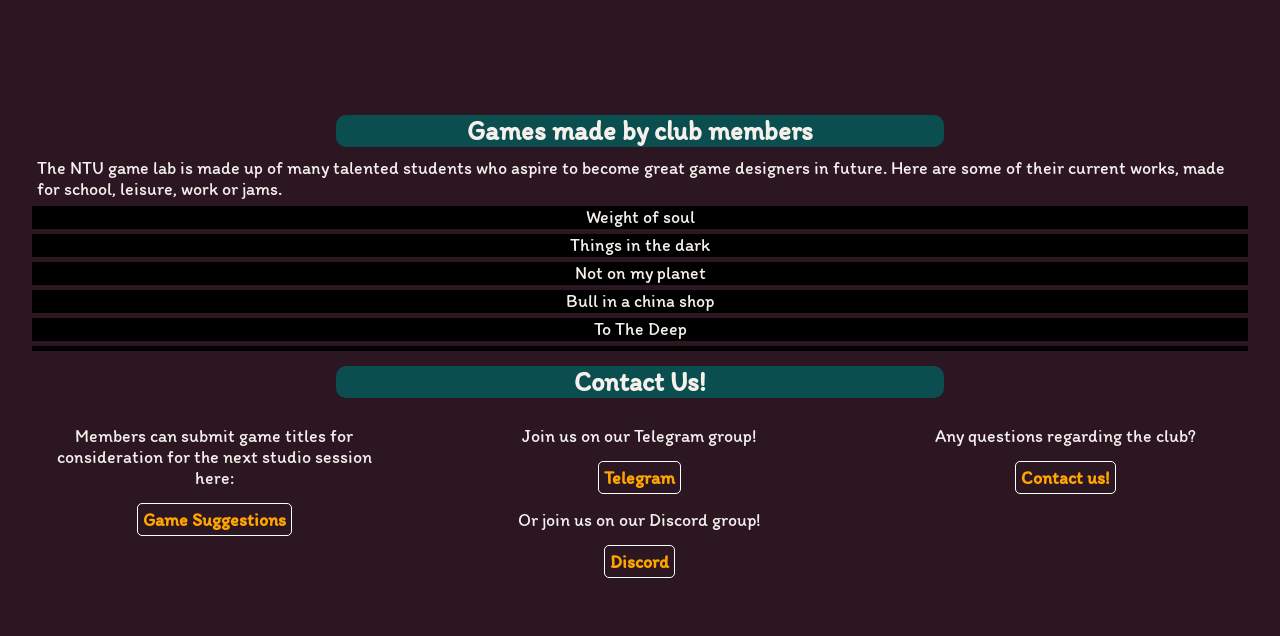
==== commit 7c098f25: "Last content update for the semester!" ====
--- a/index.html
+++ b/index.html
@@ -83,7 +83,7 @@
 		 			<h4>
 					NTU Game Lab is a game development club for artists, writers, programmers and other creative people to share, discuss and make games! While it is not affiliated with NTU, the club is based in the ADM campus and made up of NTU students. We welcome any NTU student to join us for our weekly Studio sessions in ADM! Find out more on how you can join us in the Contact section, or learn more about the activities we conduct here in the Game Lab Events section.
 					</h4>
-					<p> ANNOUNCMENT: We will be holding weekly online discussions on Discord on THURSDAYS, 6 - 8 pm. Please check the schedule below for details on the upcoming sessions. </p>
+					<p> ANNOUNCMENT: Weekly discussions on Discord have ended for this semester due to exam/submission period. See you next semester! </p>
 				</section>
 			</header>
 			
@@ -94,13 +94,13 @@
 			<section class="studio_container">
 				<section>
 					<h3 class="events_header" id="section21">Studio Sessions</h3>
-					<p>During the current school term, we will be conducting weekly Studio Sessions where we play, discuss and critique our internally selected game of the week.</p>
+					<p>During the school term, we will be conducting weekly Studio Sessions where we play, discuss and critique our internally selected game of the week.</p>
 				</section>
 
 				<section class="timeline_containerA">
 					<ul>
 						<li class="upcoming">
-							<section class="event_date"><p class="date_text"> Mar 25 2021, Apr 1 </p></section>
+							<section class="event_date"><p class="date_text"> </p></section>
 								<h3 class="game_titles">Card Games</h3>
 										<section class="para">
 											<p>Games: Gwent & Magic The Gathering</p>
@@ -130,6 +130,84 @@
 				<section class="timeline_container" id="expandable">
 					<ul>
 						<li class="multigame">
+							<section class="event_date"><p class="date_text"> Apr 1 2021</p></section>
+							<h3 class="game_titles"> Shadowverse & Cardfight!! Vanguard </h3>
+										<a href="https://shadowverse.com" target="_blank" class="image image1">
+											<section class="image_container">
+												<img src="images/Shadow.jpg" alt="https://shadowverse.com" class="game_image" style="width:100%">
+												<section class="overlay">
+													<section class="text">Go to site</section>
+												</section>
+											</section>
+										</a>
+
+										<a href="https://en.cf-vanguard.com" target="_blank" class="image image2">
+											<section class="image_container">
+												<img src="images/cardfight.png" alt="https://en.cf-vanguard.com" class="game_image" style="width:100%">
+												<section class="overlay">
+													<section class="text">Go to site</section>
+												</section>
+											</section>
+										</a>
+										<section class="clearfix"></section>
+
+										<section class="para">
+											<p>Name: Shadowverse</p>
+											<p>Company: Cygames</p>
+											<p>Release date: 2016</p>
+											<p>Platforms: PC, iOS, Android</p>
+											<p> </p>
+
+											<p>Name: Cardfight!! Vanguard</p>
+											<p>Creator: Bushiroad</p>
+											<p>Release date: 2010</p>
+											<p>Platforms: Physical Card Game</p>
+										</section>
+
+								<p>[This session was held online in Discord] In this second session of our two-week discussion about card games and their digital counterparts, we explore two more card games. The first of which continues to be digital, while the second, Cardfight!! Vanguard, being one of the most popular physical card games in Singapore. We also checked out Exceeding Fighting System, another physical card game that emulates digital fighting games.  
+								</p>
+						</li>
+
+						<li class="multigame">
+							<section class="event_date"><p class="date_text"> Mar 25 2021</p></section>
+							<h3 class="game_titles"> Gwent & Magic The Gathering </h3>
+										<a href="https://www.playgwent.com/en" target="_blank" class="image image1">
+											<section class="image_container">
+												<img src="images/gwent.png" alt="https://www.playgwent.com/en" class="game_image" style="width:100%">
+												<section class="overlay">
+													<section class="text">Go to site</section>
+												</section>
+											</section>
+										</a>
+
+										<a href="https://magic.wizards.com/en" target="_blank" class="image image2">
+											<section class="image_container">
+												<img src="images/magic.png" alt="https://magic.wizards.com/en" class="game_image" style="width:100%">
+												<section class="overlay">
+													<section class="text">Go to site</section>
+												</section>
+											</section>
+										</a>
+										<section class="clearfix"></section>
+
+										<section class="para">
+											<p>Name: Gwent</p>
+											<p>Company: CD Projekt Red</p>
+											<p>Release date: 2018</p>
+											<p>Platforms: PC, PlayStation 4, Xbox One, iOS, Android</p>
+											<p> </p>
+
+											<p>Name: Magic: The Gathering - Arena</p>
+											<p>Creator: Wizards Digital Games Studio</p>
+											<p>Release date: 2019</p>
+											<p>Platforms: PC, iOS, Android</p>
+										</section>
+
+								<p>[This session was held online in Discord] In this first session of our two-week discussion about card games and their digital counterparts, we explore two recent digital card games and their mechanics in great detail. 
+								</p>
+						</li>
+
+						<li class="multigame">
 							<section class="event_date"><p class="date_text"> Mar 18 2021</p></section>
 							<h3 class="game_titles"> Touhou project & Undertale </h3>
 										<a href="https://touhouprojectlovers.blogspot.com/p/download-touhou-official-games.html" target="_blank" class="image image1">
@@ -141,7 +219,7 @@
 											</section>
 										</a>
 
-										<a href="" target="_blank" class="image image2">
+										<a href="https://undertale.com" target="_blank" class="image image2">
 											<section class="image_container">
 												<img src="images/Undertale.jpg" alt="https://undertale.com" class="game_image" style="width:100%">
 												<section class="overlay">
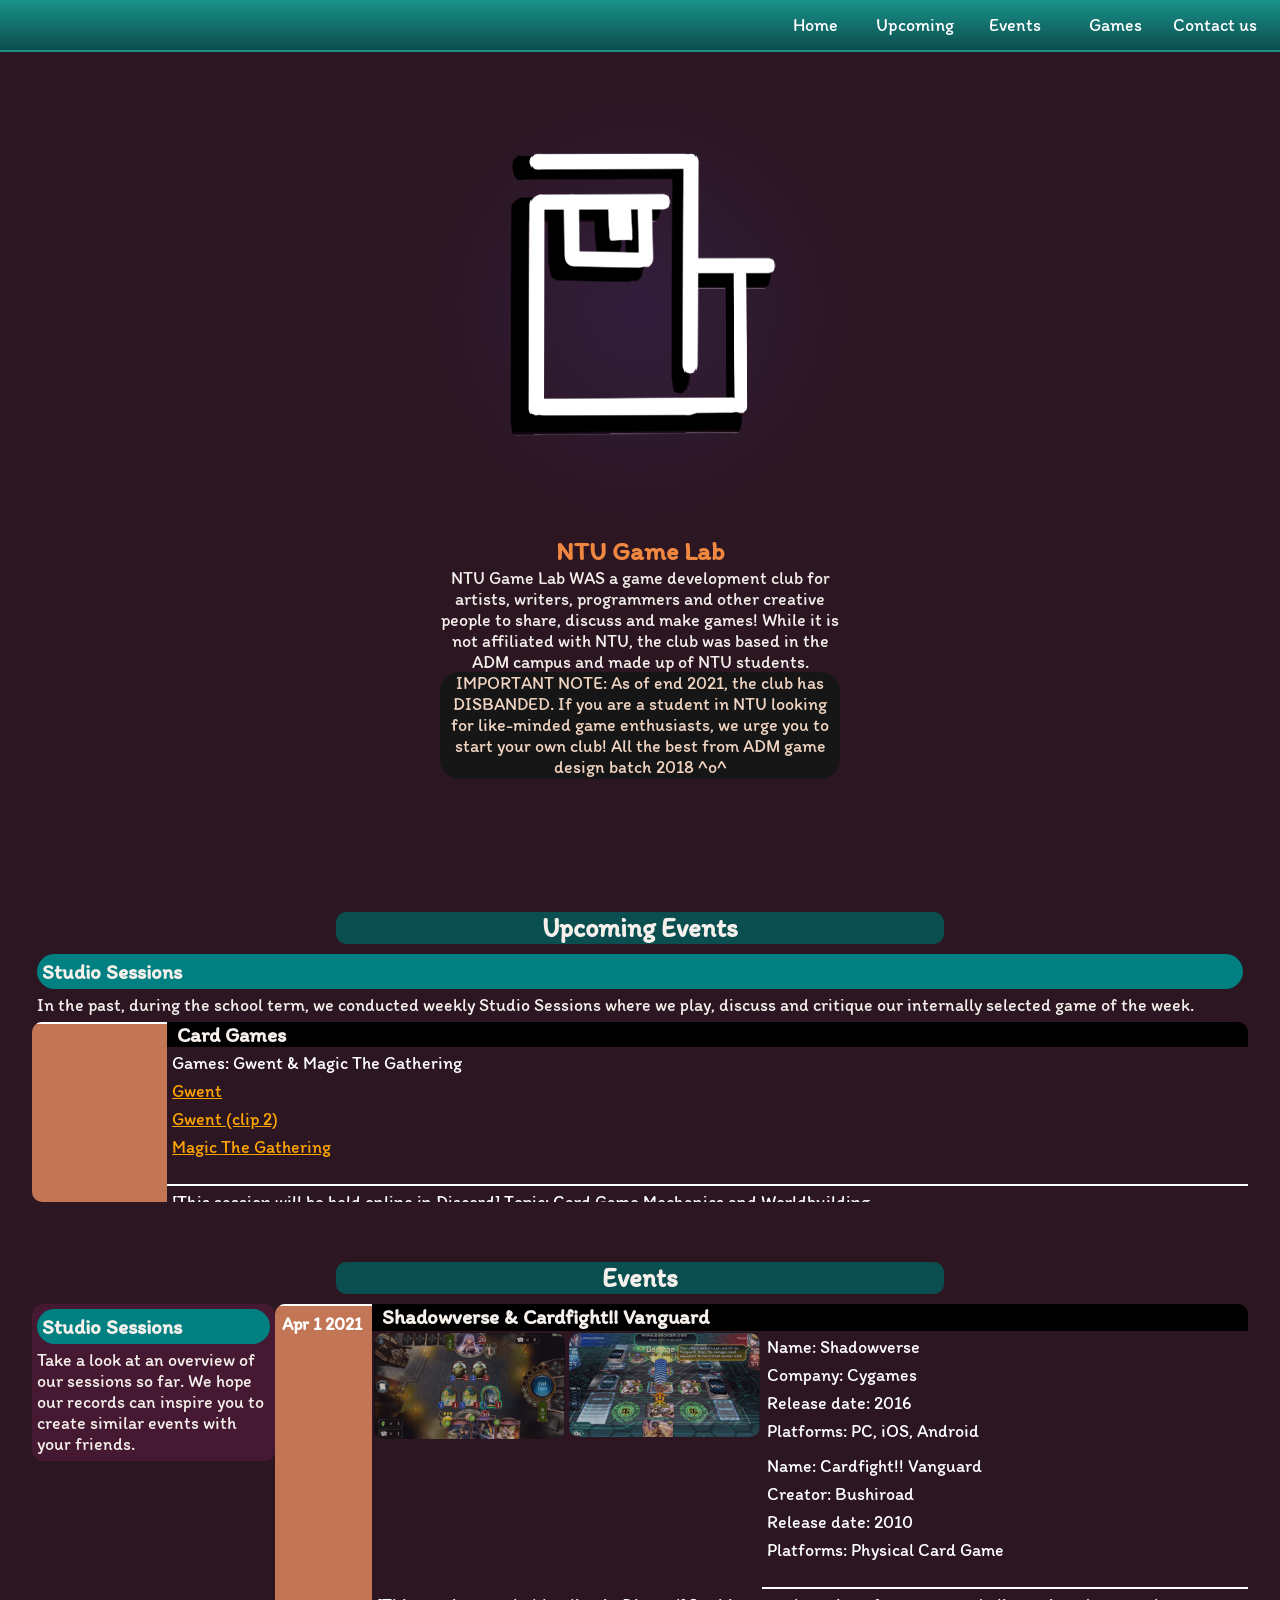
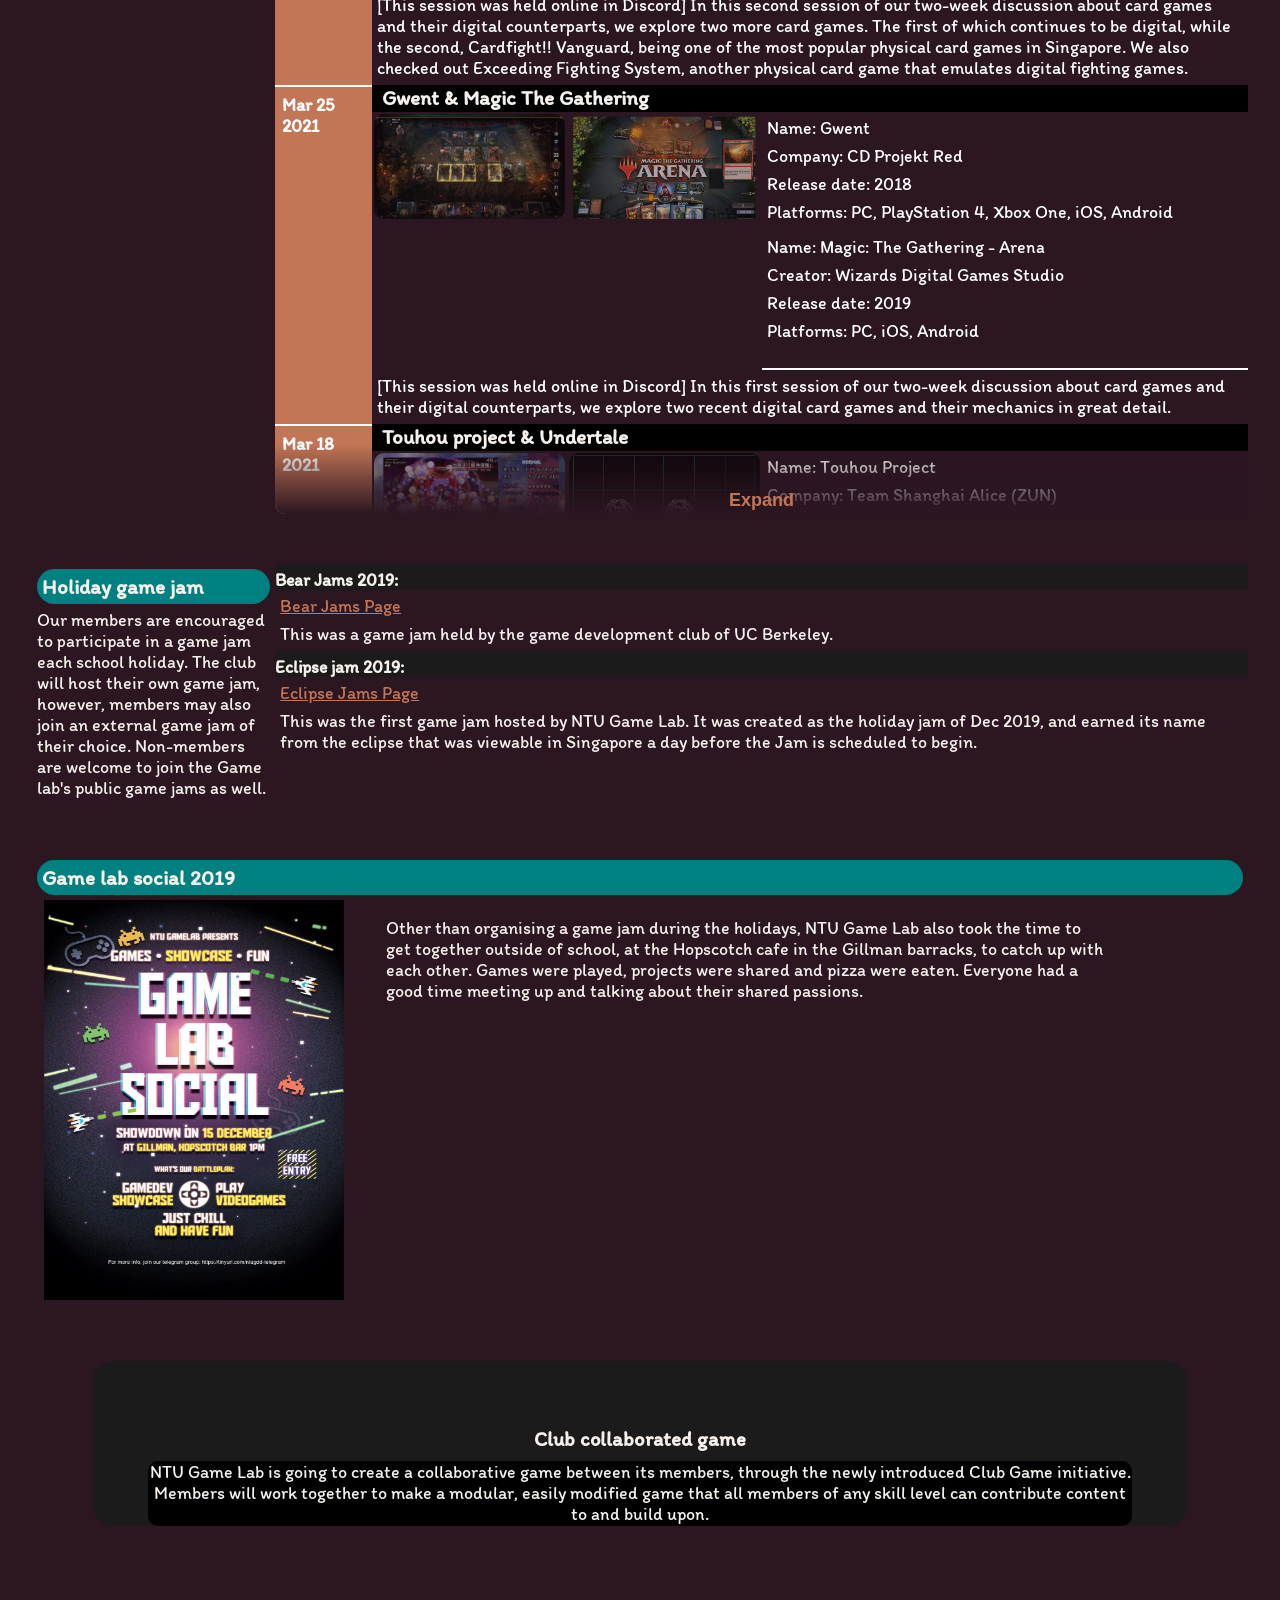
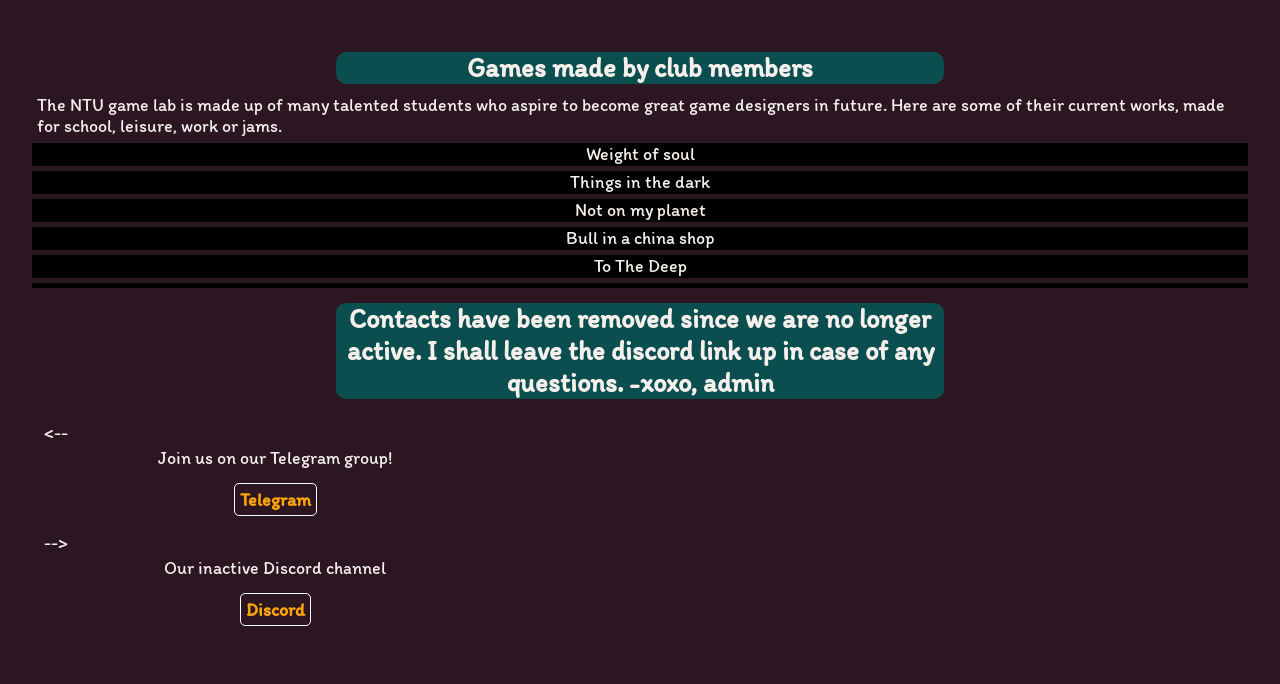
==== commit 6e52e6a0: "Closing contact links, updating club disband notice Hey Jireh,   If you are reading this, sure has" ====
--- a/index.html
+++ b/index.html
@@ -81,9 +81,9 @@
 		 			<img src="images/GL logo.jpg" alt="GameLab logo">
 		 			<h1>NTU Game Lab</h1>
 		 			<h4>
-					NTU Game Lab is a game development club for artists, writers, programmers and other creative people to share, discuss and make games! While it is not affiliated with NTU, the club is based in the ADM campus and made up of NTU students. We welcome any NTU student to join us for our weekly Studio sessions in ADM! Find out more on how you can join us in the Contact section, or learn more about the activities we conduct here in the Game Lab Events section.
+					NTU Game Lab WAS a game development club for artists, writers, programmers and other creative people to share, discuss and make games! While it is not affiliated with NTU, the club was based in the ADM campus and made up of NTU students.
 					</h4>
-					<p> ANNOUNCMENT: Weekly discussions on Discord have ended for this semester due to exam/submission period. See you next semester! </p>
+					<p> IMPORTANT NOTE: As of end 2021, the club has DISBANDED. If you are a student in NTU looking for like-minded game enthusiasts, we urge you to start your own club! All the best from ADM game design batch 2018 ^o^ </p>
 				</section>
 			</header>
 			
@@ -94,7 +94,7 @@
 			<section class="studio_container">
 				<section>
 					<h3 class="events_header" id="section21">Studio Sessions</h3>
-					<p>During the school term, we will be conducting weekly Studio Sessions where we play, discuss and critique our internally selected game of the week.</p>
+					<p>In the past, during the school term, we conducted weekly Studio Sessions where we play, discuss and critique our internally selected game of the week.</p>
 				</section>
 
 				<section class="timeline_containerA">
@@ -123,7 +123,7 @@
 			<section class="studio_container">
 				<section class="studio_header">
 				<h3 class="events_header" id="section31">Studio Sessions</h3>
-				<p>During the school term, we conduct weekly Studio Sessions where we play, discuss and critique our internally selected game of the week! Take a look at an overview of our sessions so far.</p>
+				<p>Take a look at an overview of our sessions so far. We hope our records can inspire you to create similar events with your friends.</p>
 				<section class="minbox" id="minbox"><button onclick="minfunc()"><p>Minimise</p></button></section>
 				</section>
 
@@ -1252,28 +1252,20 @@
 
 			<section class="contact" id="section5">
 				<section class="section_header">
-					<h2>Contact Us!</h2>
+					<h2>Contacts have been removed since we are no longer active. I shall leave the discord link up in case of any questions. -xoxo, admin </h2>
 				</section>
 			<ul>
-				<section class="suggestions">
-					<li>
-						<p>Members can submit game titles for consideration for the next studio session here:</p>
-						<p> </p>
-						<p> </p>
-						<p><a href="https://tinyurl.com/NTUGL-GameSuggestions" target="_blank">Game Suggestions</a></p> 
-						<p> </p>
-						<p> </p>
-					</li>
-				</section>
 				<section class="telegram">
 					<li>
+						<--
 						<p>Join us on our Telegram group!</p>
 						<p> </p>
 						<p> </p>
 						<p><a href="https://tinyurl.com/NTUGDD-Telegram" target="_blank">Telegram</a></p>
 						<p> </p>
 						<p> </p>
-						<p>Or join us on our Discord group!</p>
+						-->
+						<p>Our inactive Discord channel</p>
 						<p> </p>
 						<p> </p>
 						<p><a href="https://discord.gg/wYmhC6y" target="_blank"> Discord </a></p>
@@ -1282,14 +1274,7 @@
 
 					</li>
 				</section>
-				<section class="email">
-					<li>
-						<p>Any questions regarding the club?</p>
-						<p> </p>
-						<p> </p>
-						<p><a href="mailto:chen1234@e.ntu.edu.sg">Contact us! </a></p>
-					</li>
-				</section>
+
 				<section class="clearfix"></section>
 			</section>
 		</section>
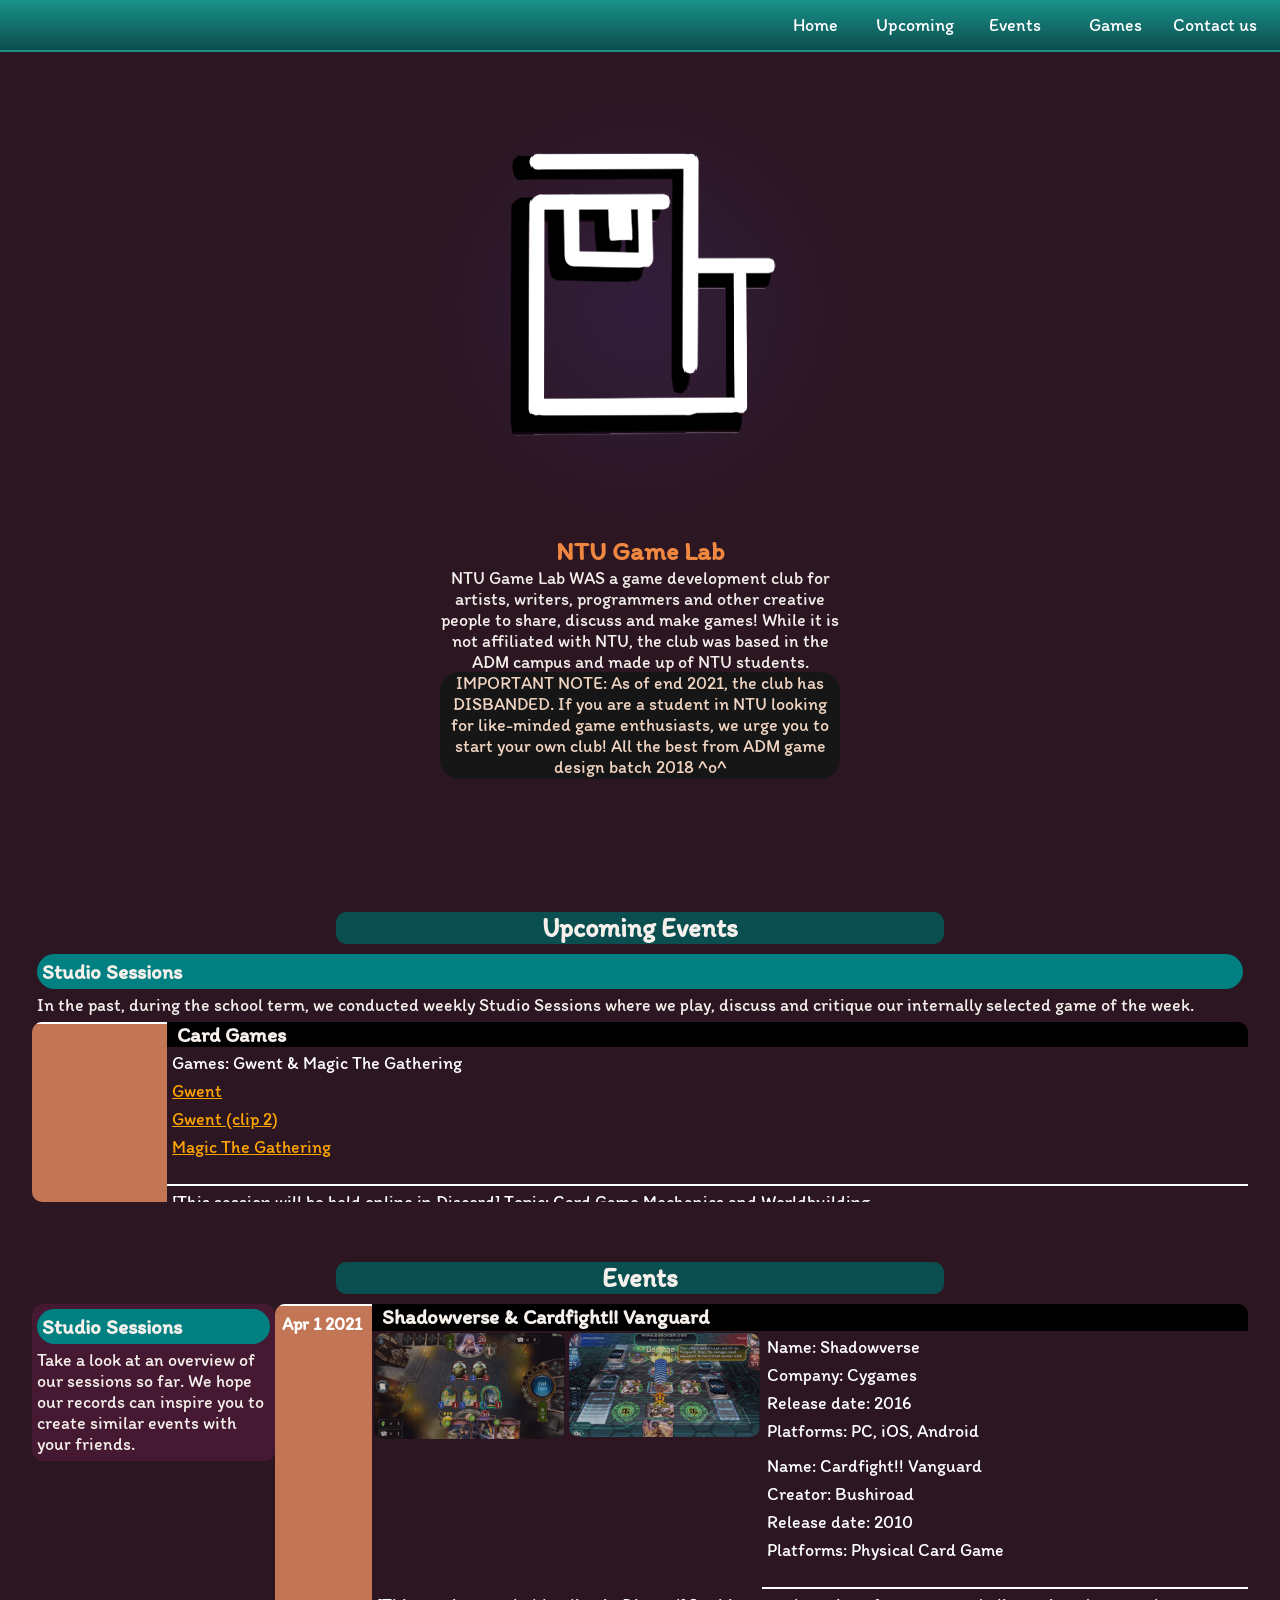
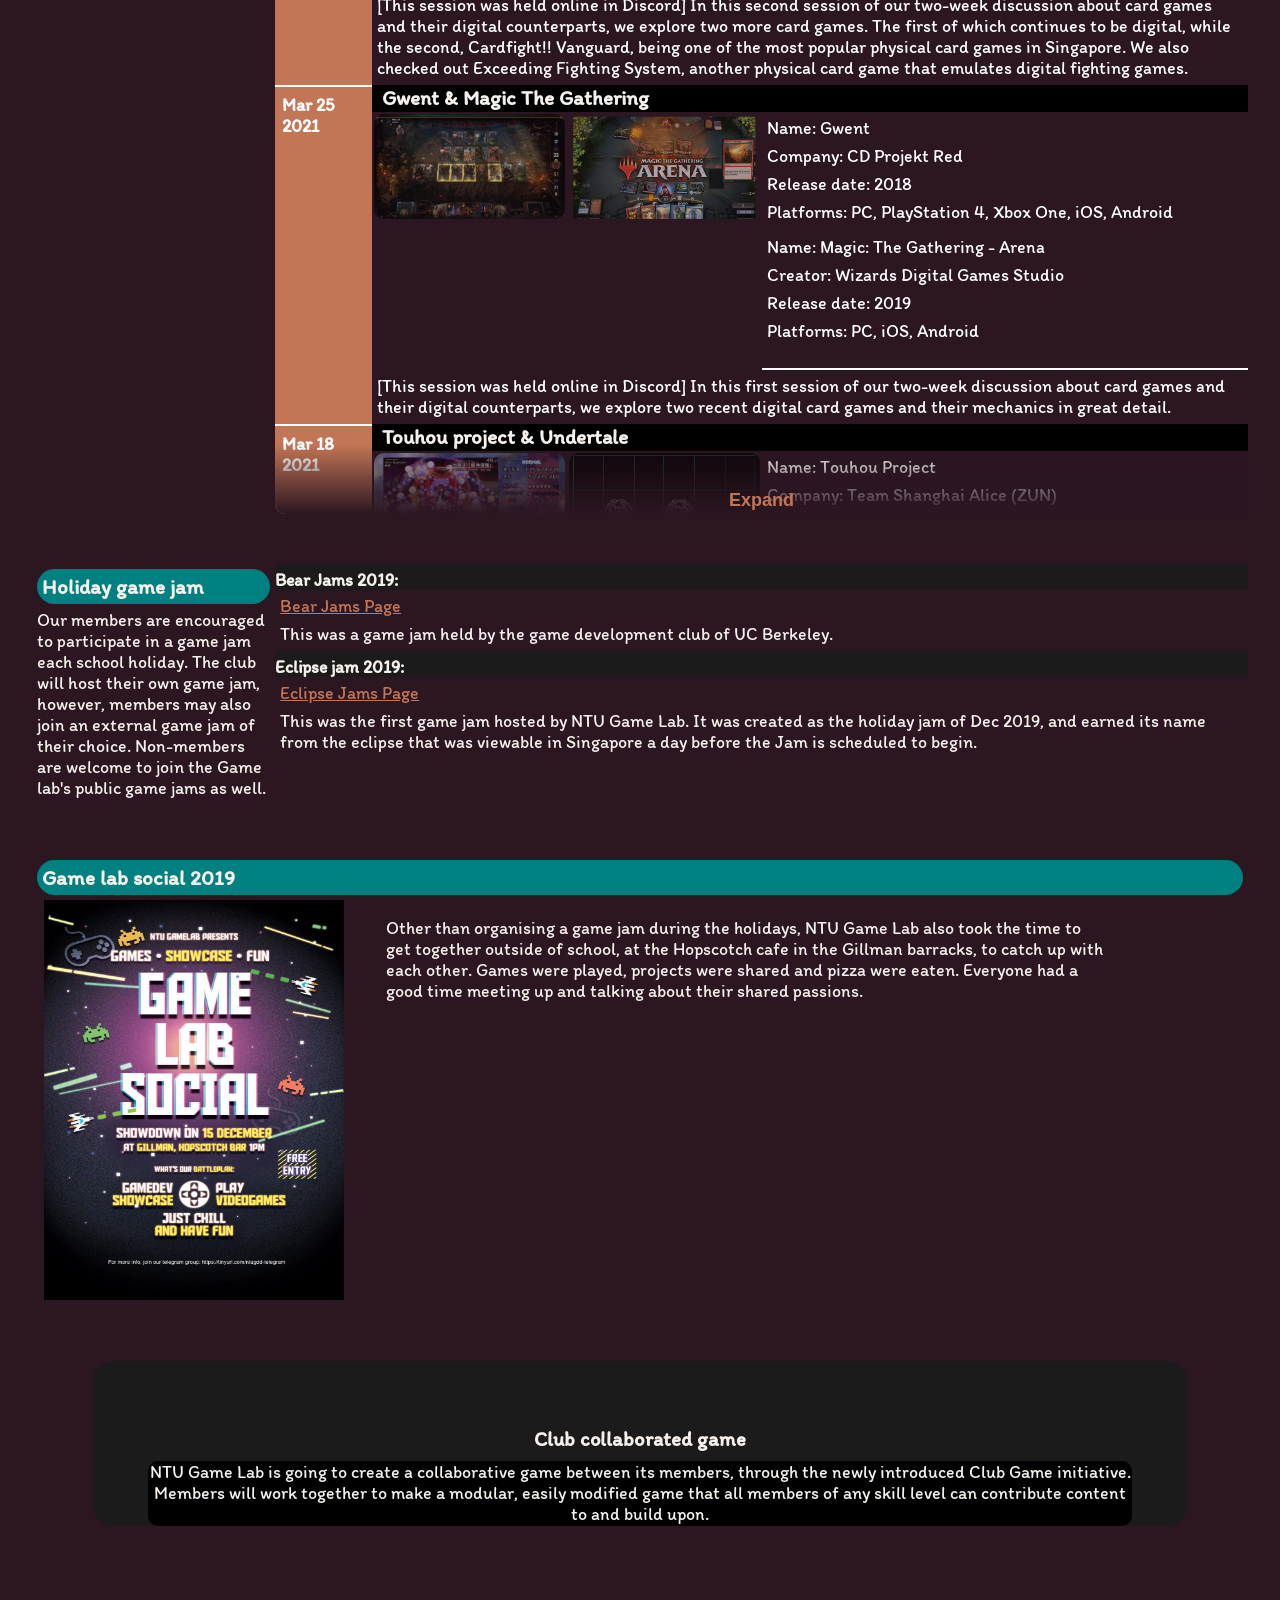
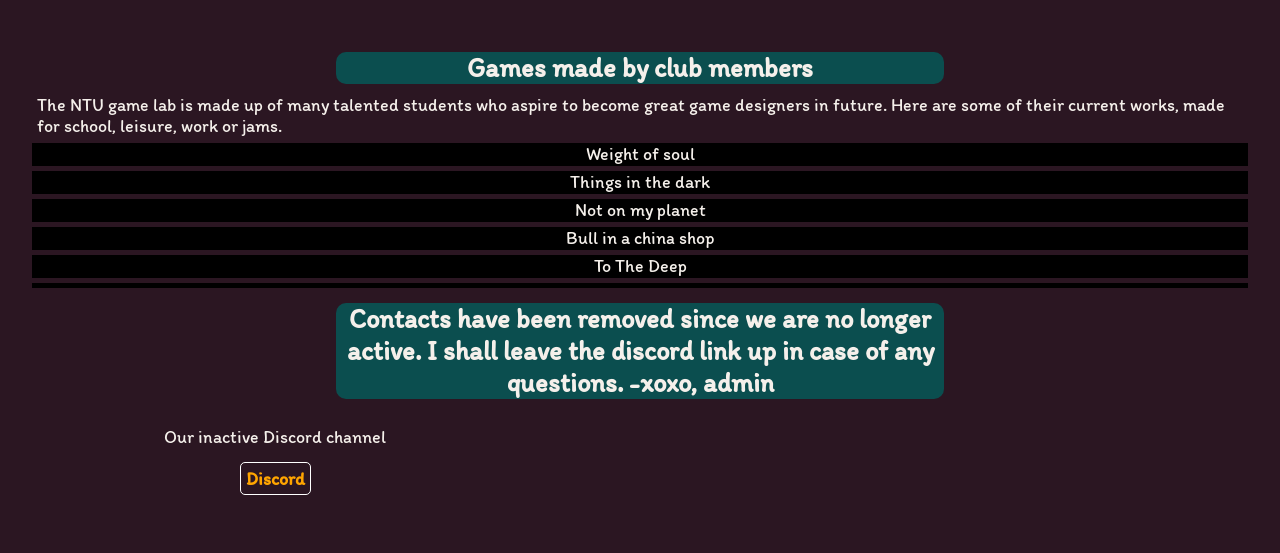
==== commit a1152e42: "OMG forgot a "!" this is embarrassing" ====
--- a/index.html
+++ b/index.html
@@ -1257,7 +1257,7 @@
 			<ul>
 				<section class="telegram">
 					<li>
-						<--
+						<!--
 						<p>Join us on our Telegram group!</p>
 						<p> </p>
 						<p> </p>
